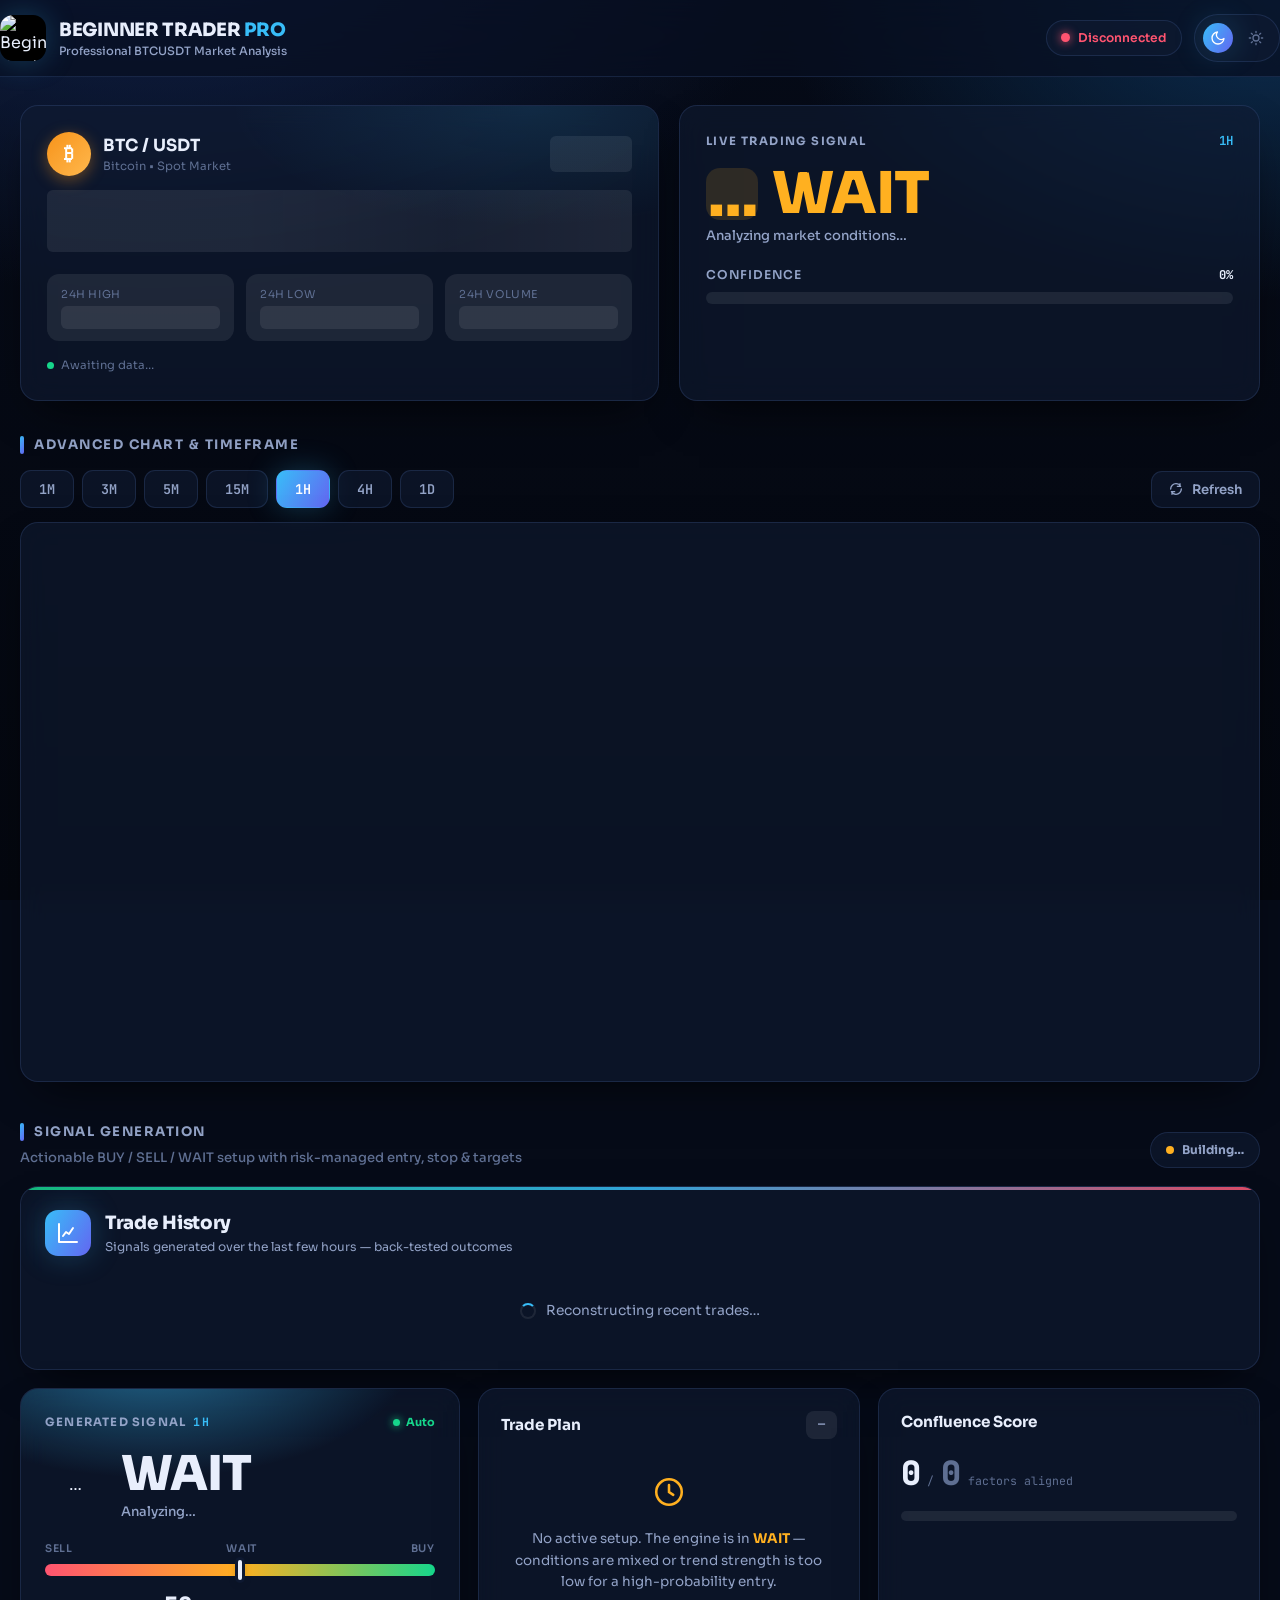
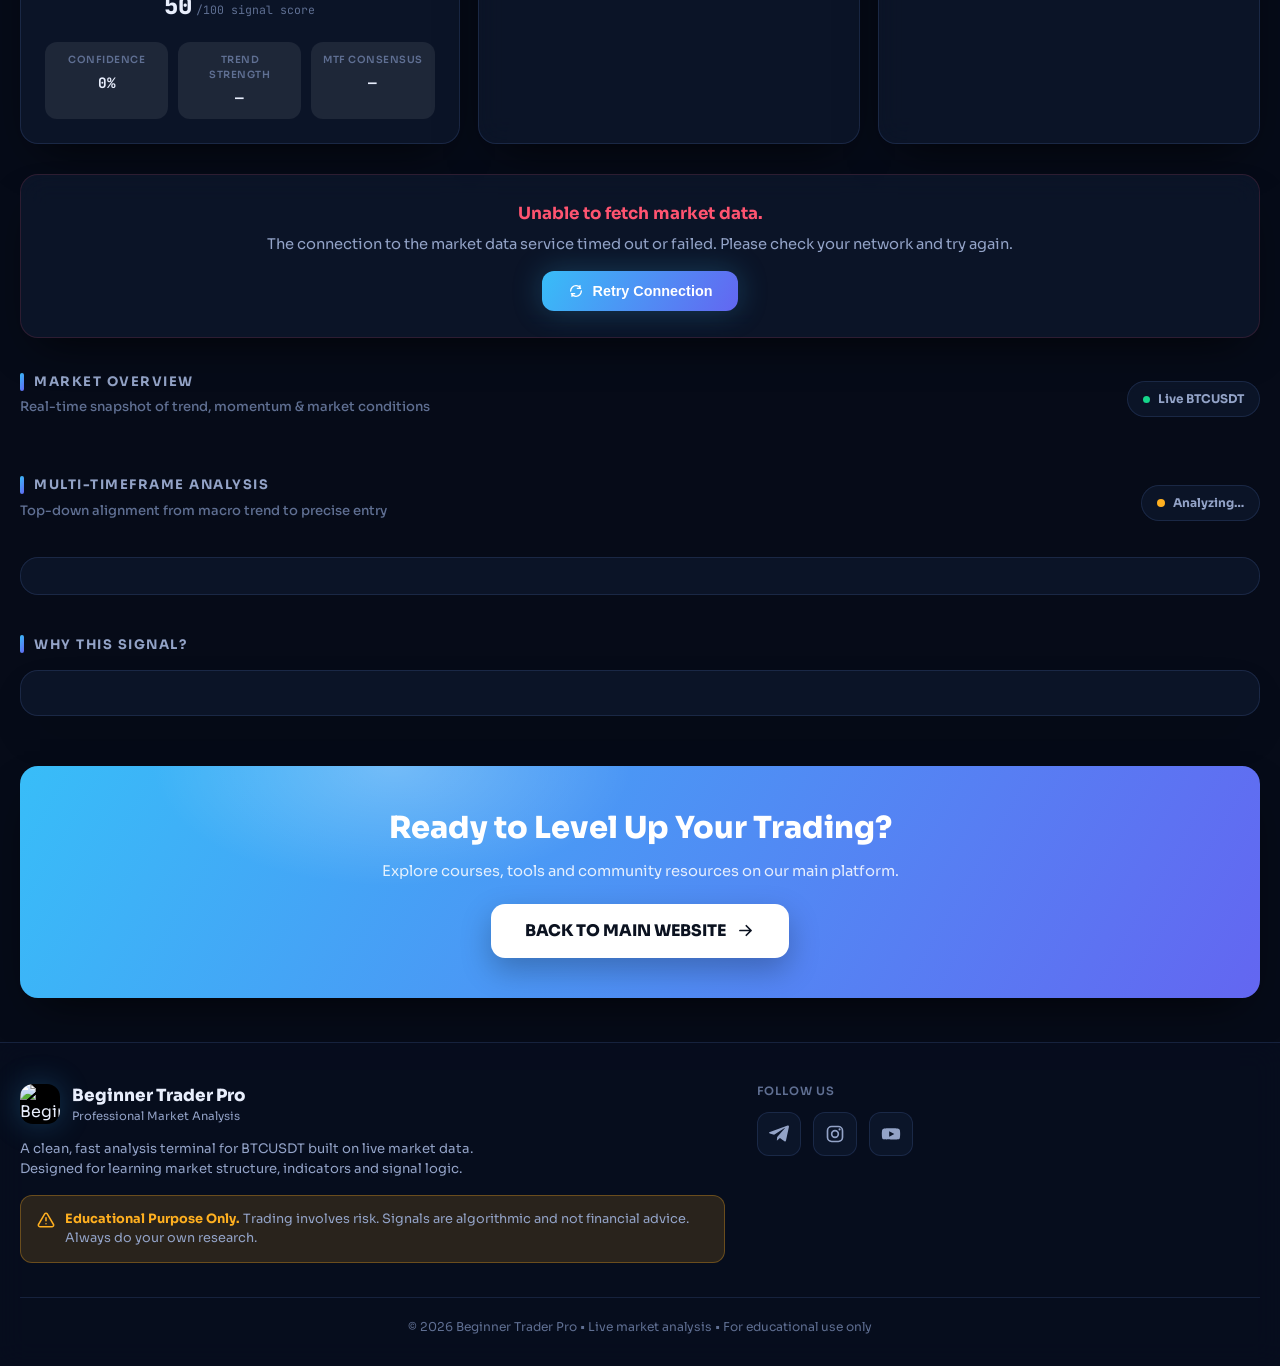
==== BTH AI CHART/index.html @ 32417b45 "Create index.html" ====
<!DOCTYPE html>
<html lang="en" data-theme="dark">
<head>
<meta charset="UTF-8" />
<meta name="viewport" content="width=device-width, initial-scale=1.0" />
<meta name="description" content="Beginner Trader Pro - Professional BTCUSDT market analysis dashboard with live signals and back-tested trade history." />
<title>Beginner Trader Pro | BTCUSDT Analysis</title>
<link rel="icon" type="image/svg+xml" href="data:image/svg+xml,%3Csvg xmlns='http://www.w3.org/2000/svg' viewBox='0 0 32 32'%3E%3Crect width='32' height='32' rx='7' fill='%230a1428'/%3E%3Cpath d='M9 22V10l7 6 7-6v12' stroke='%2338bdf8' stroke-width='2.4' fill='none' stroke-linecap='round' stroke-linejoin='round'/%3E%3C/svg%3E" />
<link rel="preconnect" href="https://fonts.googleapis.com" />
<link rel="preconnect" href="https://fonts.gstatic.com" crossorigin />
<link href="https://fonts.googleapis.com/css2?family=Sora:wght@400;500;600;700;800&family=JetBrains+Mono:wght@400;500;600;700&display=swap" rel="stylesheet" />
<style>
/* ===================== THEME TOKENS ===================== */
:root {
  --font-sans: 'Sora', system-ui, sans-serif;
  --font-mono: 'JetBrains Mono', monospace;
  --green: #16d68b;
  --green-soft: rgba(22, 214, 139, 0.14);
  --red: #ff5470;
  --red-soft: rgba(255, 84, 112, 0.14);
  --amber: #ffb020;
  --amber-soft: rgba(255, 176, 32, 0.14);
  --transition: 0.25s cubic-bezier(0.4, 0, 0.2, 1);
}

/* Dark Trading Theme */
[data-theme='dark'] {
  --bg-0: #060b18;
  --bg-1: #0a1428;
  --bg-grad: radial-gradient(1200px 700px at 12% -10%, #12244d 0%, transparent 55%),
             radial-gradient(1000px 600px at 100% 0%, #0d2f52 0%, transparent 50%),
             linear-gradient(180deg, #060b18 0%, #04070f 100%);
  --card: rgba(16, 27, 51, 0.6);
  --card-solid: #0d1830;
  --card-border: rgba(120, 160, 255, 0.14);
  --card-hover: rgba(24, 40, 78, 0.75);
  --text: #e8eefc;
  --text-dim: #93a3c7;
  --text-faint: #5f6f92;
  --accent: #38bdf8;
  --accent-2: #6366f1;
  --accent-grad: linear-gradient(120deg, #38bdf8, #6366f1);
  --glow: 0 0 30px rgba(56, 189, 248, 0.25);
  --shadow: 0 20px 45px -20px rgba(0, 0, 0, 0.8);
  --header-bg: rgba(8, 15, 33, 0.72);
  --track: rgba(255, 255, 255, 0.08);
}

/* Light Professional Theme */
[data-theme='light'] {
  --bg-0: #eef2f9;
  --bg-1: #ffffff;
  --bg-grad: radial-gradient(1100px 600px at 10% -10%, #dbe7ff 0%, transparent 55%),
             radial-gradient(900px 500px at 100% 0%, #e5f0ff 0%, transparent 50%),
             linear-gradient(180deg, #f4f7fc 0%, #eaeff8 100%);
  --card: rgba(255, 255, 255, 0.85);
  --card-solid: #ffffff;
  --card-border: rgba(20, 40, 90, 0.09);
  --card-hover: #ffffff;
  --text: #0d1a33;
  --text-dim: #4d5d7d;
  --text-faint: #8b98b4;
  --accent: #2563eb;
  --accent-2: #4f46e5;
  --accent-grad: linear-gradient(120deg, #2563eb, #4f46e5);
  --glow: 0 0 24px rgba(37, 99, 235, 0.12);
  --shadow: 0 18px 40px -22px rgba(30, 60, 120, 0.35);
  --header-bg: rgba(255, 255, 255, 0.78);
  --track: rgba(20, 40, 90, 0.08);
}

* { box-sizing: border-box; margin: 0; padding: 0; }
html { scroll-behavior: smooth; }
body {
  font-family: var(--font-sans);
  background: var(--bg-0);
  background-image: var(--bg-grad);
  background-attachment: fixed;
  color: var(--text);
  line-height: 1.5;
  min-height: 100vh;
  overflow-x: hidden;
  transition: background var(--transition), color var(--transition);
  -webkit-font-smoothing: antialiased;
}
::selection { background: var(--accent); color: #fff; }

.wrap { max-width: 1360px; margin: 0 auto; padding: 0 20px; }

/* ===================== ANIMATIONS ===================== */
@keyframes fadeUp { from { opacity: 0; transform: translateY(16px); } to { opacity: 1; transform: none; } }
@keyframes pulse { 0%,100% { opacity: 1; } 50% { opacity: 0.35; } }
@keyframes spin { to { transform: rotate(360deg); } }
@keyframes shimmer { 0% { background-position: -400px 0; } 100% { background-position: 400px 0; } }
@keyframes flash-green { 0% { background: var(--green-soft); } 100% { background: transparent; } }
@keyframes flash-red { 0% { background: var(--red-soft); } 100% { background: transparent; } }
.reveal { animation: fadeUp 0.55s both; }

/* ===================== HEADER ===================== */
header {
  position: sticky; top: 0; z-index: 50;
  backdrop-filter: blur(18px);
  -webkit-backdrop-filter: blur(18px);
  background: var(--header-bg);
  border-bottom: 1px solid var(--card-border);
}
.header-inner {
  display: flex; align-items: center; justify-content: space-between;
  gap: 16px; padding: 14px 0; flex-wrap: wrap;
}
.brand { display: flex; align-items: center; gap: 13px; }
.brand-logo {
  width: 46px; height: 46px; border-radius: 13px;
  background: #000;
  display: grid; place-items: center;
  box-shadow: var(--glow);
  flex-shrink: 0;
  overflow: hidden;
}
.brand-logo svg { width: 26px; height: 26px; }
.brand-logo img { width: 100%; height: 100%; object-fit: cover; display: block; }
.brand h1 { font-size: 1.15rem; font-weight: 800; letter-spacing: -0.3px; }
.brand p { font-size: 0.72rem; color: var(--text-dim); font-weight: 500; }
.header-tools { display: flex; align-items: center; gap: 12px; flex-wrap: wrap; }

.status-badge {
  display: flex; align-items: center; gap: 8px;
  padding: 8px 14px; border-radius: 999px;
  background: var(--card); border: 1px solid var(--card-border);
  font-size: 0.76rem; font-weight: 600; color: var(--text-dim);
}
.status-dot { width: 9px; height: 9px; border-radius: 50%; background: var(--text-faint); }
.status-badge.online .status-dot { background: var(--green); box-shadow: 0 0 10px var(--green); animation: pulse 2s infinite; }
.status-badge.offline .status-dot { background: var(--red); box-shadow: 0 0 10px var(--red); }
.status-badge.online { color: var(--green); }
.status-badge.offline { color: var(--red); }

.theme-toggle {
  display: flex; align-items: center; gap: 8px;
  padding: 8px; border-radius: 999px;
  background: var(--card); border: 1px solid var(--card-border);
  cursor: pointer; transition: var(--transition);
}
.theme-toggle:hover { border-color: var(--accent); box-shadow: var(--glow); }
.theme-toggle .icon-btn {
  width: 30px; height: 30px; border-radius: 50%; border: none;
  background: transparent; color: var(--text-faint); cursor: pointer;
  display: grid; place-items: center; transition: var(--transition);
}
.theme-toggle .icon-btn.active { background: var(--accent-grad); color: #fff; box-shadow: var(--glow); }
.icon-btn svg { width: 16px; height: 16px; }

/* ===================== SECTION TITLE ===================== */
.section-title {
  display: flex; align-items: center; gap: 10px;
  font-size: 0.82rem; font-weight: 700; text-transform: uppercase;
  letter-spacing: 1.5px; color: var(--text-dim); margin-bottom: 16px;
}
.section-title::before {
  content: ''; width: 4px; height: 18px; border-radius: 3px; background: var(--accent-grad);
}
section { padding: 34px 0 6px; }

/* Section header with subtitle + live pill */
.section-head { display: flex; align-items: flex-end; justify-content: space-between; gap: 16px; margin-bottom: 18px; flex-wrap: wrap; }
.section-head .section-title { margin-bottom: 6px; }
.section-sub { font-size: 0.82rem; color: var(--text-faint); font-weight: 500; }
.section-pill {
  display: inline-flex; align-items: center; gap: 8px; padding: 8px 15px; border-radius: 999px;
  background: var(--card); border: 1px solid var(--card-border); font-size: 0.75rem; font-weight: 700;
  color: var(--text-dim); backdrop-filter: blur(10px); white-space: nowrap;
}
.section-pill.consensus-bull { color: var(--green); border-color: rgba(22,214,139,0.4); background: var(--green-soft); }
.section-pill.consensus-bear { color: var(--red); border-color: rgba(255,84,112,0.4); background: var(--red-soft); }
.section-pill.consensus-neut { color: var(--amber); border-color: rgba(255,176,32,0.4); background: var(--amber-soft); }

/* ===================== CARDS ===================== */
.card {
  background: var(--card);
  border: 1px solid var(--card-border);
  border-radius: 18px;
  backdrop-filter: blur(14px);
  -webkit-backdrop-filter: blur(14px);
  box-shadow: var(--shadow);
  transition: transform var(--transition), border-color var(--transition), box-shadow var(--transition);
}

/* ===================== HERO / PRICE ===================== */
.hero { display: grid; grid-template-columns: 1.1fr 1fr; gap: 20px; margin-top: 28px; }
.price-card { padding: 26px; position: relative; overflow: hidden; }
.price-card::after {
  content: ''; position: absolute; inset: 0;
  background: radial-gradient(500px 200px at 80% 0%, rgba(56,189,248,0.12), transparent 60%);
  pointer-events: none;
}
.price-top { display: flex; align-items: center; justify-content: space-between; margin-bottom: 14px; }
.pair { display: flex; align-items: center; gap: 12px; }
.pair-icon {
  width: 44px; height: 44px; border-radius: 50%;
  background: linear-gradient(135deg, #f7931a, #ffb84d);
  display: grid; place-items: center; font-weight: 800; color: #fff; font-size: 1.2rem;
  box-shadow: 0 4px 16px rgba(247,147,26,0.4);
}
.pair-name { font-size: 1.05rem; font-weight: 700; }
.pair-sub { font-size: 0.72rem; color: var(--text-faint); }
.chg-badge {
  font-family: var(--font-mono); font-weight: 700; font-size: 0.92rem;
  padding: 7px 14px; border-radius: 10px;
}
.chg-up { color: var(--green); background: var(--green-soft); }
.chg-down { color: var(--red); background: var(--red-soft); }
.price-main {
  font-family: var(--font-mono); font-size: clamp(2.2rem, 6vw, 3.4rem);
  font-weight: 700; letter-spacing: -1px; line-height: 1;
  transition: color 0.4s; border-radius: 8px; padding: 4px 2px;
}
.price-flash-up { animation: flash-green 0.7s; }
.price-flash-down { animation: flash-red 0.7s; }
.price-stats { display: grid; grid-template-columns: repeat(3, 1fr); gap: 12px; margin-top: 22px; }
.pstat { padding: 12px 14px; border-radius: 12px; background: var(--track); }
.pstat .l { font-size: 0.68rem; color: var(--text-faint); text-transform: uppercase; letter-spacing: 0.6px; }
.pstat .v { font-family: var(--font-mono); font-weight: 600; font-size: 0.95rem; margin-top: 3px; }
.update-line { margin-top: 16px; font-size: 0.72rem; color: var(--text-faint); display: flex; align-items: center; gap: 7px; }

/* ===================== SIGNAL CARD ===================== */
.signal-card { padding: 26px; display: flex; flex-direction: column; position: relative; overflow: hidden; }
.signal-head { display: flex; align-items: center; justify-content: space-between; }
.signal-label { font-size: 0.72rem; text-transform: uppercase; letter-spacing: 1.4px; color: var(--text-dim); font-weight: 700; }
.signal-tf { font-family: var(--font-mono); font-size: 0.78rem; color: var(--accent); font-weight: 600; }
.signal-verdict {
  font-size: clamp(2.6rem, 8vw, 3.6rem); font-weight: 800; letter-spacing: -1px;
  line-height: 1; margin: 14px 0 4px; display: flex; align-items: center; gap: 14px;
}
.signal-buy { color: var(--green); }
.signal-sell { color: var(--red); }
.signal-wait { color: var(--amber); }
.signal-icon { width: 52px; height: 52px; border-radius: 14px; display: grid; place-items: center; }
.signal-buy .signal-icon { background: var(--green-soft); }
.signal-sell .signal-icon { background: var(--red-soft); }
.signal-wait .signal-icon { background: var(--amber-soft); }
.signal-icon svg { width: 30px; height: 30px; }
.signal-strength { font-size: 0.82rem; color: var(--text-dim); font-weight: 500; }
.conf-block { margin-top: 20px; }
.conf-row { display: flex; justify-content: space-between; font-size: 0.76rem; margin-bottom: 8px; }
.conf-row .lab { color: var(--text-dim); font-weight: 600; text-transform: uppercase; letter-spacing: 0.8px; }
.conf-row .val { font-family: var(--font-mono); font-weight: 700; }
.conf-track { height: 12px; border-radius: 999px; background: var(--track); overflow: hidden; }
.conf-fill { height: 100%; border-radius: 999px; width: 0; transition: width 0.9s cubic-bezier(0.16,1,0.3,1); }

/* ===================== TIMEFRAME SWITCHER ===================== */
.tf-row { display: flex; align-items: center; justify-content: space-between; gap: 12px; flex-wrap: wrap; margin-bottom: 4px; }
.tf-bar { display: flex; gap: 8px; flex-wrap: wrap; }
.refresh-btn {
  display: inline-flex; align-items: center; gap: 8px;
  padding: 9px 16px; border-radius: 11px; border: 1px solid var(--card-border);
  background: var(--card); color: var(--text-dim); font-family: var(--font-sans);
  font-weight: 600; font-size: 0.82rem; cursor: pointer; transition: var(--transition);
  white-space: nowrap;
}
.refresh-btn:hover { color: #fff; background: var(--accent-grad); border-color: transparent; box-shadow: var(--glow); }
.refresh-btn svg { width: 16px; height: 16px; transition: transform 0.6s cubic-bezier(0.16,1,0.3,1); }
.refresh-btn.spinning svg { animation: spin 0.8s linear infinite; }
.refresh-btn:disabled { opacity: 0.65; cursor: default; }
.tf-btn {
  padding: 9px 18px; border-radius: 11px; border: 1px solid var(--card-border);
  background: var(--card); color: var(--text-dim); font-family: var(--font-mono);
  font-weight: 600; font-size: 0.84rem; cursor: pointer; transition: var(--transition);
}
.tf-btn:hover { color: var(--text); border-color: var(--accent); }
.tf-btn.active { background: var(--accent-grad); color: #fff; border-color: transparent; box-shadow: var(--glow); }

/* ===================== CHART ===================== */
.chart-shell { padding: 8px; height: 560px; overflow: hidden; }
.chart-shell #tv_chart { width: 100%; height: 100%; border-radius: 12px; overflow: hidden; }

/* ===================== DASHBOARD CARDS (advanced) ===================== */
.dash-grid { display: grid; grid-template-columns: repeat(6, 1fr); gap: 16px; }
.dash-card {
  padding: 20px 18px; cursor: default; position: relative; overflow: hidden;
  border-radius: 18px;
}
/* animated accent bar keyed to bias color */
.dash-card::before {
  content: ''; position: absolute; left: 0; top: 0; bottom: 0; width: 3px;
  background: var(--dc-accent, var(--accent)); opacity: 0.85;
  transition: width var(--transition);
}
/* soft glow blob that reveals on hover */
.dash-card::after {
  content: ''; position: absolute; right: -40px; top: -40px; width: 120px; height: 120px;
  border-radius: 50%; background: var(--dc-accent, var(--accent)); filter: blur(38px);
  opacity: 0; transition: opacity var(--transition); pointer-events: none;
}
.dash-card:hover { transform: translateY(-6px); border-color: var(--dc-accent, var(--accent)); box-shadow: 0 22px 45px -22px var(--dc-accent, var(--accent)); background: var(--card-hover); }
.dash-card:hover::before { width: 5px; }
.dash-card:hover::after { opacity: 0.16; }
.dash-card .dc-top { display: flex; align-items: center; gap: 9px; margin-bottom: 14px; position: relative; }
.dc-ico {
  width: 34px; height: 34px; border-radius: 10px; display: grid; place-items: center;
  color: var(--dc-accent, var(--accent));
  background: color-mix(in srgb, var(--dc-accent, var(--accent)) 15%, transparent);
  transition: transform var(--transition);
}
.dash-card:hover .dc-ico { transform: scale(1.08) rotate(-4deg); }
.dc-ico svg { width: 18px; height: 18px; }
.dc-label { font-size: 0.66rem; text-transform: uppercase; letter-spacing: 0.8px; color: var(--text-faint); font-weight: 700; }
.dc-value { font-size: 1.22rem; font-weight: 800; letter-spacing: -0.4px; position: relative; }
.dc-sub { font-size: 0.72rem; color: var(--text-dim); margin-top: 4px; font-family: var(--font-mono); position: relative; }
/* mini sentiment meter at bottom of each card */
.dc-meter { height: 4px; border-radius: 999px; background: var(--track); margin-top: 13px; overflow: hidden; position: relative; }
.dc-meter i { display: block; height: 100%; border-radius: 999px; background: var(--dc-accent, var(--accent)); width: 0; transition: width 0.9s cubic-bezier(0.16,1,0.3,1); }

/* ===================== MTF ANALYSIS (advanced) ===================== */
.mtf-grid { display: grid; grid-template-columns: repeat(4, 1fr); gap: 16px; }
.mtf-card {
  padding: 22px 20px; text-align: center; position: relative; overflow: hidden; border-radius: 18px;
  border-top: 3px solid var(--mtf-accent, var(--accent));
}
.mtf-card::after {
  content: ''; position: absolute; inset: 0; pointer-events: none;
  background: radial-gradient(220px 120px at 50% -20%, color-mix(in srgb, var(--mtf-accent, var(--accent)) 22%, transparent), transparent 70%);
  opacity: 0.6; transition: opacity var(--transition);
}
.mtf-card:hover { transform: translateY(-6px); box-shadow: 0 24px 48px -24px var(--mtf-accent, var(--accent)); }
.mtf-card:hover::after { opacity: 1; }
.mtf-rank { position: absolute; top: 12px; right: 14px; font-family: var(--font-mono); font-size: 0.66rem; font-weight: 700; color: var(--text-faint); letter-spacing: 0.5px; }
.mtf-tf { font-family: var(--font-mono); font-size: 1.55rem; font-weight: 800; letter-spacing: -1px; position: relative; }
.mtf-role { font-size: 0.66rem; text-transform: uppercase; letter-spacing: 1px; color: var(--text-faint); margin: 5px 0 15px; position: relative; font-weight: 600; }
.badge {
  display: inline-flex; align-items: center; gap: 7px; padding: 8px 17px; position: relative;
  border-radius: 999px; font-weight: 800; font-size: 0.8rem; text-transform: uppercase; letter-spacing: 0.5px;
}
.badge .bdot { width: 8px; height: 8px; border-radius: 50%; }
.b-bull { background: var(--green-soft); color: var(--green); }
.b-bull .bdot { background: var(--green); box-shadow: 0 0 8px var(--green); }
.b-bear { background: var(--red-soft); color: var(--red); }
.b-bear .bdot { background: var(--red); box-shadow: 0 0 8px var(--red); }
.b-neut { background: var(--amber-soft); color: var(--amber); }
.b-neut .bdot { background: var(--amber); box-shadow: 0 0 8px var(--amber); }
/* mini score strength dots under each MTF badge */
.mtf-dots { display: flex; gap: 5px; justify-content: center; margin-top: 14px; position: relative; }
.mtf-dots i { width: 7px; height: 7px; border-radius: 50%; background: var(--track); transition: background var(--transition); }
.mtf-dots i.on { background: var(--mtf-accent, var(--accent)); }
.mtf-conf { font-size: 0.68rem; color: var(--text-dim); margin-top: 10px; font-family: var(--font-mono); position: relative; }

/* MTF consensus summary bar */
.mtf-summary { margin-top: 18px; padding: 18px 22px; display: flex; align-items: center; gap: 22px; flex-wrap: wrap; border-radius: 18px; }
.mtf-summary .ms-title { font-size: 0.72rem; text-transform: uppercase; letter-spacing: 1px; color: var(--text-faint); font-weight: 700; }
.mtf-summary .ms-verdict { font-size: 1.15rem; font-weight: 800; letter-spacing: -0.3px; }
.ms-bar { flex: 1; min-width: 200px; height: 12px; border-radius: 999px; overflow: hidden; display: flex; background: var(--track); }
.ms-bar span { height: 100%; transition: width 0.9s cubic-bezier(0.16,1,0.3,1); }
.ms-bar .sb-bull { background: var(--green); }
.ms-bar .sb-neut { background: var(--amber); }
.ms-bar .sb-bear { background: var(--red); }
.ms-legend { display: flex; gap: 16px; font-size: 0.72rem; font-family: var(--font-mono); color: var(--text-dim); flex-wrap: wrap; }
.ms-legend b { color: var(--text); }
.ms-legend .lg { display: inline-flex; align-items: center; gap: 6px; }
.ms-legend .lg i { width: 9px; height: 9px; border-radius: 3px; }

/* ===================== SIGNAL GENERATION ===================== */
.gen-grid { display: grid; grid-template-columns: 1.15fr 1fr 1fr; gap: 18px; }

/* verdict card */
.gen-verdict { padding: 24px; position: relative; overflow: hidden; }
.gv-glow { position: absolute; inset: 0; pointer-events: none; opacity: 0.5;
  background: radial-gradient(420px 200px at 30% -10%, var(--gv-col, var(--accent)), transparent 62%); }
.gv-top { display: flex; align-items: center; justify-content: space-between; position: relative; }
.gv-label { font-size: 0.72rem; text-transform: uppercase; letter-spacing: 1.2px; color: var(--text-dim); font-weight: 700; }
.gv-label b { color: var(--accent); font-family: var(--font-mono); margin-left: 4px; }
.gv-live { display: inline-flex; align-items: center; gap: 6px; font-size: 0.7rem; font-weight: 700; color: var(--green); }
.gv-live .status-dot { background: var(--green); box-shadow: 0 0 8px var(--green); animation: pulse 2s infinite; }
.gv-verdict { display: flex; align-items: center; gap: 16px; margin: 18px 0 6px; position: relative; }
.gv-icon { width: 60px; height: 60px; border-radius: 16px; display: grid; place-items: center; flex-shrink: 0; }
.gv-icon svg { width: 34px; height: 34px; }
.gv-word { display: block; font-size: clamp(2.2rem, 7vw, 3rem); font-weight: 800; letter-spacing: -1px; line-height: 1; }
.gv-strength { display: block; font-size: 0.82rem; color: var(--text-dim); font-weight: 500; margin-top: 4px; }
.g-buy { --gv-col: var(--green-soft); }
.g-buy .gv-icon { background: var(--green-soft); color: var(--green); }
.g-buy .gv-word { color: var(--green); }
.g-sell { --gv-col: var(--red-soft); }
.g-sell .gv-icon { background: var(--red-soft); color: var(--red); }
.g-sell .gv-word { color: var(--red); }
.g-wait { --gv-col: var(--amber-soft); }
.g-wait .gv-icon { background: var(--amber-soft); color: var(--amber); }
.g-wait .gv-word { color: var(--amber); }

/* gauge */
.gv-gauge { margin: 20px 0 4px; position: relative; }
.gauge-labels { display: flex; justify-content: space-between; font-size: 0.66rem; text-transform: uppercase; letter-spacing: 0.6px; color: var(--text-faint); font-weight: 600; margin-bottom: 7px; }
.gauge-track { height: 12px; border-radius: 999px; position: relative;
  background: linear-gradient(90deg, var(--red) 0%, var(--amber) 50%, var(--green) 100%); }
.gauge-needle { position: absolute; top: -4px; width: 4px; height: 20px; border-radius: 3px;
  background: var(--text); box-shadow: 0 0 0 3px var(--card-solid), 0 2px 8px rgba(0,0,0,0.4);
  left: 50%; transform: translateX(-50%); transition: left 0.9s cubic-bezier(0.16,1,0.3,1); }
.gauge-score { text-align: center; margin-top: 12px; font-family: var(--font-mono); }
.gauge-score span { font-size: 1.5rem; font-weight: 800; }
.gauge-score small { color: var(--text-faint); font-size: 0.72rem; margin-left: 4px; }
.gv-metrics { display: grid; grid-template-columns: repeat(3, 1fr); gap: 10px; margin-top: 18px; position: relative; }
.gvm { background: var(--track); border-radius: 12px; padding: 11px; text-align: center; }
.gvm .l { display: block; font-size: 0.62rem; text-transform: uppercase; letter-spacing: 0.5px; color: var(--text-faint); font-weight: 600; }
.gvm .v { display: block; font-family: var(--font-mono); font-weight: 700; font-size: 0.9rem; margin-top: 4px; }

/* trade plan */
.gen-plan { padding: 22px; }
.gp-head { display: flex; align-items: center; justify-content: space-between; font-size: 0.95rem; font-weight: 700; margin-bottom: 16px; }
.gp-side { font-family: var(--font-mono); font-size: 0.74rem; font-weight: 700; padding: 5px 12px; border-radius: 8px; background: var(--track); color: var(--text-dim); }
.gp-side.long { background: var(--green-soft); color: var(--green); }
.gp-side.short { background: var(--red-soft); color: var(--red); }
.plan-empty { text-align: center; padding: 20px 6px; color: var(--text-faint); }
.plan-empty svg { color: var(--amber); margin-bottom: 12px; }
.plan-empty p { font-size: 0.84rem; color: var(--text-dim); line-height: 1.6; }
.plan-empty b { color: var(--amber); }
.plan-row { display: flex; align-items: center; justify-content: space-between; padding: 12px 14px; border-radius: 11px; margin-bottom: 8px; background: var(--track); }
.plan-row .pr-l { font-size: 0.82rem; font-weight: 600; color: var(--text-dim); }
.plan-row .pr-l small { color: var(--text-faint); font-weight: 400; }
.plan-row .pr-v { font-family: var(--font-mono); font-weight: 700; font-size: 0.95rem; }
.plan-row .pr-tag { font-family: var(--font-mono); font-size: 0.68rem; color: var(--red); font-weight: 600; }
.plan-row.entry { border-left: 3px solid var(--accent); }
.plan-row.stop { border-left: 3px solid var(--red); }
.plan-row.stop .pr-v { color: var(--red); }
.plan-row.tp { border-left: 3px solid var(--green); }
.plan-row.tp .pr-v { color: var(--green); }
.plan-rr { display: grid; grid-template-columns: 1fr 1fr; gap: 8px; margin-top: 10px; }
.rr-box { background: var(--card-solid); border: 1px solid var(--card-border); border-radius: 11px; padding: 11px 13px; }
.rr-box .rr-l { display: block; font-size: 0.64rem; text-transform: uppercase; letter-spacing: 0.5px; color: var(--text-faint); font-weight: 600; }
.rr-box .rr-v { display: block; font-family: var(--font-mono); font-weight: 800; font-size: 1.05rem; margin-top: 3px; }
.plan-note { font-size: 0.68rem; color: var(--text-faint); margin-top: 12px; text-align: center; }

/* confluence */
.gen-conf { padding: 22px; }
.gc-head { font-size: 0.95rem; font-weight: 700; margin-bottom: 14px; }
.gc-big { font-family: var(--font-mono); margin-bottom: 12px; }
.gc-big span { font-size: 2.1rem; font-weight: 800; }
.gc-big small { color: var(--text-faint); font-size: 0.72rem; margin-left: 6px; }
.gc-track { height: 10px; border-radius: 999px; background: var(--track); overflow: hidden; margin-bottom: 16px; }
.gc-fill { height: 100%; border-radius: 999px; width: 0; background: var(--accent-grad); transition: width 0.9s cubic-bezier(0.16,1,0.3,1); }
.gc-list { display: flex; flex-direction: column; gap: 9px; }
.gc-item { display: flex; align-items: center; gap: 10px; font-size: 0.82rem; }
.gc-item .gci { width: 20px; height: 20px; border-radius: 6px; display: grid; place-items: center; flex-shrink: 0; }
.gc-item .gci svg { width: 12px; height: 12px; }
.gc-item.on .gci { background: var(--green-soft); color: var(--green); }
.gc-item.off .gci { background: var(--red-soft); color: var(--red); }
.gc-item.mid .gci { background: var(--amber-soft); color: var(--amber); }
.gc-item .gct { color: var(--text-dim); }
.gc-item.on .gct { color: var(--text); }

/* ===================== TRADE HISTORY ===================== */
.trade-history { padding: 22px 24px; margin-bottom: 18px; position: relative; overflow: hidden; }
.trade-history::before {
  content: ''; position: absolute; left: 0; top: 0; right: 0; height: 3px;
  background: linear-gradient(90deg, var(--green), var(--accent), var(--red));
  opacity: 0.85;
}
.th-head { display: flex; align-items: center; justify-content: space-between; gap: 18px; flex-wrap: wrap; margin-bottom: 18px; }
.th-title { display: flex; align-items: center; gap: 14px; }
.th-ico { width: 46px; height: 46px; border-radius: 13px; display: grid; place-items: center; flex-shrink: 0;
  background: var(--accent-grad); color: #fff; box-shadow: var(--glow); }
.th-ico svg { width: 24px; height: 24px; }
.th-title h3 { font-size: 1.15rem; font-weight: 800; letter-spacing: -0.3px; }
.th-title p { font-size: 0.76rem; color: var(--text-dim); margin-top: 2px; }
.th-stats { display: flex; gap: 10px; flex-wrap: wrap; }
.th-stat { text-align: center; padding: 9px 15px; border-radius: 12px; background: var(--track); min-width: 74px; }
.th-stat .n { font-family: var(--font-mono); font-weight: 800; font-size: 1.15rem; line-height: 1; }
.th-stat .k { font-size: 0.62rem; text-transform: uppercase; letter-spacing: 0.6px; color: var(--text-faint); font-weight: 600; margin-top: 5px; }
.th-stat.win .n { color: var(--green); }
.th-stat.loss .n { color: var(--red); }
.th-stat.rate .n { color: var(--accent); }

.th-loading { padding: 26px; text-align: center; color: var(--text-dim); font-size: 0.86rem; display: flex; align-items: center; justify-content: center; gap: 10px; }
.th-empty { padding: 26px; text-align: center; color: var(--text-faint); font-size: 0.86rem; }

/* table */
.th-table { width: 100%; }
.th-tr { display: grid; grid-template-columns: 128px 78px 1.1fr 1.5fr 96px; gap: 12px; align-items: center; }
.th-thead { padding: 0 6px 10px; border-bottom: 1px solid var(--card-border); }
.th-thead .th-tr > span { font-size: 0.64rem; text-transform: uppercase; letter-spacing: 0.7px; color: var(--text-faint); font-weight: 700; }
.th-row { padding: 13px 6px; border-bottom: 1px solid var(--card-border); transition: background var(--transition); border-radius: 8px; }
.th-row:last-child { border-bottom: none; }
.th-row:hover { background: var(--card-hover); }

.th-time { font-family: var(--font-mono); font-size: 0.78rem; color: var(--text-dim); }
.th-time small { display: block; color: var(--text-faint); font-size: 0.66rem; margin-top: 1px; }
.th-side { display: inline-flex; align-items: center; gap: 6px; padding: 5px 11px; border-radius: 8px; font-size: 0.72rem; font-weight: 800; font-family: var(--font-mono); }
.th-side.long { background: var(--green-soft); color: var(--green); }
.th-side.short { background: var(--red-soft); color: var(--red); }
.th-side svg { width: 12px; height: 12px; }
.th-entry { font-family: var(--font-mono); font-size: 0.82rem; }
.th-entry small { color: var(--text-faint); font-size: 0.68rem; margin-left: 3px; }

/* TP progress track */
.th-tps { display: flex; align-items: center; gap: 7px; }
.tp-pip { flex: 1; display: flex; flex-direction: column; align-items: center; gap: 4px; }
.tp-pip .bar { width: 100%; height: 6px; border-radius: 999px; background: var(--track); position: relative; overflow: hidden; }
.tp-pip .bar i { position: absolute; inset: 0; border-radius: 999px; width: 0; transition: width 0.7s cubic-bezier(0.16,1,0.3,1); }
.tp-pip.hit .bar i { width: 100%; background: var(--green); }
.tp-pip .lab { font-size: 0.58rem; font-weight: 700; letter-spacing: 0.3px; color: var(--text-faint); }
.tp-pip.hit .lab { color: var(--green); }

/* result badge */
.th-result { justify-self: end; display: inline-flex; align-items: center; gap: 6px; padding: 6px 12px; border-radius: 9px; font-size: 0.72rem; font-weight: 800; text-transform: uppercase; letter-spacing: 0.4px; white-space: nowrap; }
.th-result .rdot { width: 7px; height: 7px; border-radius: 50%; }
.res-tp3 { background: var(--green-soft); color: var(--green); } .res-tp3 .rdot { background: var(--green); box-shadow: 0 0 8px var(--green); }
.res-tp2 { background: var(--green-soft); color: var(--green); } .res-tp2 .rdot { background: var(--green); }
.res-tp1 { background: rgba(22,214,139,0.09); color: var(--green); } .res-tp1 .rdot { background: var(--green); }
.res-sl { background: var(--red-soft); color: var(--red); } .res-sl .rdot { background: var(--red); }
.res-open { background: var(--amber-soft); color: var(--amber); } .res-open .rdot { background: var(--amber); animation: pulse 2s infinite; }

@media (max-width: 760px) {
  .th-thead { display: none; }
  .th-tr { grid-template-columns: 1fr 1fr; grid-auto-rows: auto; row-gap: 10px; }
  .th-row { padding: 14px 8px; border: 1px solid var(--card-border); border-radius: 12px; margin-bottom: 10px; background: var(--track); }
  .th-tps { grid-column: 1 / -1; }
  .th-result { justify-self: start; }
  .th-entry { grid-column: 1 / -1; }
}

@media (max-width: 980px) { .gen-grid { grid-template-columns: 1fr; } }

/* ===================== TWO COLUMN (indicators + structure) ===================== */
.two-col { display: grid; grid-template-columns: 1fr 1fr; gap: 20px; }
.panel { padding: 22px; }
.panel-h { font-size: 0.95rem; font-weight: 700; margin-bottom: 18px; display: flex; align-items: center; gap: 9px; }
.ind-row, .struct-row {
  display: flex; align-items: center; justify-content: space-between;
  padding: 13px 0; border-bottom: 1px solid var(--card-border);
}
.ind-row:last-child, .struct-row:last-child { border-bottom: none; }
.ind-name { font-weight: 600; font-size: 0.9rem; }
.ind-name span { display: block; font-size: 0.7rem; color: var(--text-faint); font-weight: 400; }
.ind-right { display: flex; align-items: center; gap: 14px; }
.ind-val { font-family: var(--font-mono); font-weight: 600; font-size: 0.92rem; }
.mini-badge {
  font-size: 0.68rem; font-weight: 700; padding: 4px 10px; border-radius: 7px; text-transform: uppercase; letter-spacing: 0.4px;
}
.m-bull { background: var(--green-soft); color: var(--green); }
.m-bear { background: var(--red-soft); color: var(--red); }
.m-neut { background: var(--amber-soft); color: var(--amber); }
.struct-label { font-size: 0.82rem; color: var(--text-dim); font-weight: 500; }
.struct-val { font-family: var(--font-mono); font-weight: 600; font-size: 0.9rem; }

/* ===================== REASONING ===================== */
.reason-list { display: grid; grid-template-columns: 1fr 1fr; gap: 12px 24px; }
.reason-item { display: flex; align-items: flex-start; gap: 11px; font-size: 0.88rem; padding: 6px 0; }
.reason-item .rck { width: 22px; height: 22px; border-radius: 6px; display: grid; place-items: center; flex-shrink: 0; margin-top: 1px; }
.reason-item .rck svg { width: 13px; height: 13px; }
.r-yes .rck { background: var(--green-soft); color: var(--green); }
.r-no .rck { background: var(--red-soft); color: var(--red); }
.r-neu .rck { background: var(--amber-soft); color: var(--amber); }
.reason-item .rt { color: var(--text-dim); }
.r-yes .rt { color: var(--text); }

/* ===================== CTA ===================== */
.cta-wrap { margin: 44px 0; }
.cta-card {
  padding: 40px; text-align: center; position: relative; overflow: hidden;
  background: var(--accent-grad); border: none;
}
.cta-card::before {
  content: ''; position: absolute; inset: 0;
  background: radial-gradient(400px 200px at 30% 0%, rgba(255,255,255,0.25), transparent 60%);
}
.cta-card h2 { color: #fff; font-size: clamp(1.3rem, 4vw, 1.9rem); font-weight: 800; position: relative; }
.cta-card p { color: rgba(255,255,255,0.85); margin: 8px 0 22px; position: relative; font-size: 0.92rem; }
.cta-btn {
  display: inline-flex; align-items: center; gap: 10px;
  padding: 15px 34px; border-radius: 14px; background: #fff; color: #0b1220;
  font-weight: 800; font-size: 1rem; text-decoration: none; position: relative;
  transition: var(--transition); box-shadow: 0 12px 30px rgba(0,0,0,0.25);
}
.cta-btn:hover { transform: translateY(-3px) scale(1.02); box-shadow: 0 18px 40px rgba(0,0,0,0.35); }
.cta-btn svg { width: 19px; height: 19px; }

/* ===================== FOOTER ===================== */
footer { border-top: 1px solid var(--card-border); margin-top: 30px; padding: 40px 0 30px; background: var(--header-bg); backdrop-filter: blur(14px); }
.foot-grid { display: grid; grid-template-columns: 1.4fr 1fr; gap: 32px; align-items: start; }
.foot-brand { display: flex; align-items: center; gap: 12px; margin-bottom: 14px; }
.foot-brand .brand-logo { width: 40px; height: 40px; }
.foot-note { font-size: 0.82rem; color: var(--text-dim); max-width: 460px; }
.risk {
  margin-top: 16px; padding: 14px 16px; border-radius: 12px;
  background: var(--amber-soft); border: 1px solid rgba(255,176,32,0.3);
  font-size: 0.8rem; color: var(--text-dim); display: flex; gap: 10px; align-items: flex-start;
}
.risk svg { width: 18px; height: 18px; color: var(--amber); flex-shrink: 0; margin-top: 1px; }
.risk b { color: var(--amber); }
.socials { display: flex; gap: 12px; flex-wrap: wrap; }
.soc {
  width: 44px; height: 44px; border-radius: 12px; display: grid; place-items: center;
  background: var(--card); border: 1px solid var(--card-border); color: var(--text-dim);
  transition: var(--transition);
}
.soc:hover { color: #fff; background: var(--accent-grad); border-color: transparent; transform: translateY(-4px); box-shadow: var(--glow); }
.soc svg { width: 20px; height: 20px; }
.foot-social-label { font-size: 0.72rem; text-transform: uppercase; letter-spacing: 1px; color: var(--text-faint); margin-bottom: 12px; font-weight: 600; }
.copyright { text-align: center; margin-top: 34px; padding-top: 20px; border-top: 1px solid var(--card-border); font-size: 0.76rem; color: var(--text-faint); }

/* ===================== LOADING / ERROR ===================== */
.skeleton {
  background: linear-gradient(90deg, var(--track) 25%, rgba(255,255,255,0.05) 50%, var(--track) 75%);
  background-size: 800px 100%; animation: shimmer 1.4s infinite; border-radius: 6px; color: transparent !important;
}
.spinner { width: 16px; height: 16px; border: 2px solid var(--track); border-top-color: var(--accent); border-radius: 50%; animation: spin 0.8s linear infinite; display: inline-block; }
.error-box {
  padding: 26px; text-align: center; border: 1px solid var(--red-soft);
}
.error-box p { color: var(--text-dim); margin-bottom: 16px; font-size: 0.92rem; }
.error-box .err-title { color: var(--red); font-weight: 700; font-size: 1.05rem; margin-bottom: 6px; }
.retry-btn {
  display: inline-flex; align-items: center; gap: 9px; padding: 12px 26px; border-radius: 12px;
  background: var(--accent-grad); color: #fff; border: none; font-weight: 700; font-size: 0.9rem;
  cursor: pointer; transition: var(--transition); box-shadow: var(--glow);
}
.retry-btn:hover { transform: translateY(-2px); }
.retry-btn svg { width: 16px; height: 16px; }
.hidden { display: none !important; }

/* ===================== RESPONSIVE ===================== */
@media (max-width: 1080px) {
  .dash-grid { grid-template-columns: repeat(3, 1fr); }
  .mtf-grid { grid-template-columns: repeat(2, 1fr); }
}
@media (max-width: 860px) {
  .hero { grid-template-columns: 1fr; }
  .two-col { grid-template-columns: 1fr; }
  .foot-grid { grid-template-columns: 1fr; }
  .reason-list { grid-template-columns: 1fr; }
  .chart-shell { height: 440px; }
}
@media (max-width: 560px) {
  .wrap { padding: 0 14px; }
  .dash-grid { grid-template-columns: repeat(2, 1fr); }
  .price-stats { grid-template-columns: repeat(2, 1fr); }
  .brand p { display: none; }
  .chart-shell { height: 380px; }
  .cta-card { padding: 28px 20px; }
}
</style>
  <script data-arena-recording="true">(function(){
"use strict";
var SK="__arena_rec",RRWEB_CDN="https://cdn.jsdelivr.net/npm/rrweb@2.0.0-alpha.4/dist/rrweb.min.js";
var MAX_RECORDING_MS=600000,MAX_RRWEB_EVENTS=30000,MAX_INTERACTIONS=5000,MAX_CURSOR_POINTS=10000,recStopped=false;
var stored=null;try{var raw=sessionStorage.getItem(SK);if(raw)stored=JSON.parse(raw);}catch(ex){}
var meta=stored?stored.m||null:null,rrwebEvents=stored?stored.r||[]:[],rrwebStarted=false,startTime=stored?stored.st||Date.now():Date.now();
var interactions=stored?stored.i||[]:[],cursorPath=stored?stored.c||[]:[],lastCursorSample=0,lastScrollSample=0;
var pageHeight=document.documentElement.scrollHeight;
var viewport={width:window.innerWidth,height:window.innerHeight};
function isCapped(){if(recStopped)return true;if(Date.now()-startTime>=MAX_RECORDING_MS){recStopped=true;return true;}return false;}
function persist(){try{var d=JSON.stringify({r:rrwebEvents,i:interactions,c:cursorPath,m:meta,st:startTime});sessionStorage.setItem(SK,d);}catch(ex){rrwebEvents=rrwebEvents.slice(Math.floor(rrwebEvents.length/2));try{sessionStorage.setItem(SK,JSON.stringify({r:rrwebEvents,i:interactions,c:cursorPath,m:meta,st:startTime}));}catch(ex2){}}}
setInterval(persist,5000);
window.addEventListener("resize",function(){viewport={width:window.innerWidth,height:window.innerHeight};pageHeight=document.documentElement.scrollHeight;});
document.addEventListener("click",function(e){if(isCapped()||interactions.length>=MAX_INTERACTIONS)return;var el=e.target;var tag=el.tagName?el.tagName.toLowerCase():"";var text=(el.textContent||"").trim().substring(0,80);var classes=el.className&&typeof el.className==="string"?el.className.substring(0,120):"";interactions.push({type:"click",t:Date.now()-startTime,x:Math.round(e.clientX),y:Math.round(e.clientY),element:{tag:tag,text:text,classes:classes}});},true);
window.addEventListener("scroll",function(){if(isCapped()||interactions.length>=MAX_INTERACTIONS)return;var now=Date.now();if(now-lastScrollSample<200)return;lastScrollSample=now;var scrollY=Math.round(window.scrollY||window.pageYOffset||0);var depthPct=pageHeight>viewport.height?Math.min(100,Math.round(((scrollY+viewport.height)/pageHeight)*100)):100;interactions.push({type:"scroll",t:now-startTime,y:scrollY,depth_pct:depthPct});},{passive:true});
document.addEventListener("mousemove",function(e){if(isCapped()||cursorPath.length>=MAX_CURSOR_POINTS)return;var now=Date.now();if(now-lastCursorSample<250)return;lastCursorSample=now;cursorPath.push([Math.round(e.clientX),Math.round(e.clientY),now-startTime]);},{passive:true});
document.addEventListener("keydown",function(e){if(isCapped()||interactions.length>=MAX_INTERACTIONS)return;if(e.target&&(e.target.tagName==="INPUT"||e.target.tagName==="TEXTAREA"))return;interactions.push({type:"keydown",t:Date.now()-startTime,key:e.key});},true);
function buildAnalytics(){if(!meta)return null;var ph=document.documentElement.scrollHeight;var maxScroll=0,clickElements={},firstClick=null,firstScroll=null,totalDistance=0;for(var i=0;i<interactions.length;i++){var ev=interactions[i];if(ev.type==="scroll"){if(ev.depth_pct>maxScroll)maxScroll=ev.depth_pct;if(!firstScroll)firstScroll=ev.t;}if(ev.type==="click"){if(!firstClick)firstClick=ev.t;var key=ev.element.tag+":"+ev.element.text.substring(0,30);clickElements[key]=true;}}for(var j=1;j<cursorPath.length;j++){var dx=cursorPath[j][0]-cursorPath[j-1][0];var dy=cursorPath[j][1]-cursorPath[j-1][1];totalDistance+=Math.sqrt(dx*dx+dy*dy);}var duration=Date.now()-startTime;var clickHeatmap=[];for(var k=0;k<interactions.length;k++){if(interactions[k].type==="click")clickHeatmap.push([interactions[k].x,interactions[k].y]);}return{generation_id:meta.generationId,tournament_id:meta.tournamentId,started_at:new Date(startTime).toISOString(),ended_at:new Date().toISOString(),duration_ms:duration,viewport:viewport,page_height:ph,interactions:interactions,cursor_path:cursorPath,click_heatmap:clickHeatmap,summary:{total_clicks:clickHeatmap.length,total_scrolls:interactions.filter(function(e){return e.type==="scroll";}).length,max_scroll_depth_pct:maxScroll,unique_elements_clicked:Object.keys(clickElements).length,time_to_first_click_ms:firstClick,time_to_first_scroll_ms:firstScroll,cursor_distance_px:Math.round(totalDistance),active_time_ms:duration}};}
function loadRrweb(){if(rrwebStarted)return;rrwebStarted=true;var s=document.createElement("script");s.src=RRWEB_CDN;s.onload=function(){var rec=(window.rrweb&&window.rrweb.record)||window.rrwebRecord;if(!rec)return;rec({emit:function(event){if(rrwebEvents.length>=MAX_RRWEB_EVENTS||isCapped())return;rrwebEvents.push(event);}});};s.onerror=function(){};document.head.appendChild(s);}
window.addEventListener("message",function(e){if(!e.data||typeof e.data.type!=="string")return;if(e.data.type==="arena:init"){if(!meta)startTime=Date.now();meta={generationId:e.data.generationId||e.data.modelId,tournamentId:e.data.tournamentId};persist();loadRrweb();if(e.source)e.source.postMessage({type:"arena:init-ack",generationId:meta.generationId},"*");}if(e.data.type==="arena:flush"){var resp={type:"arena:recording-data",generationId:meta?meta.generationId:null,rrwebEvents:rrwebEvents,analytics:buildAnalytics()};try{sessionStorage.removeItem(SK);}catch(ex){}if(e.source)e.source.postMessage(resp,"*");}});
loadRrweb();
})();</script>
  <script data-arena-views="true">(function(){var isTop=false;try{isTop=window.self===window.top;}catch(e){}if(!isTop)return;window.__ARENA_META={generationId:"claude-opus-4-8",tournamentId:"9012d704-713a-482f-b7fc-4e184b5a12a5"};var payload={tournamentId:"9012d704-713a-482f-b7fc-4e184b5a12a5",modelId:"claude-opus-4-8"};try{var r=document.referrer;if(r){var u=new URL(r);payload.referrerDomain=u.hostname;}}catch(e){}try{var vid=null;try{vid=localStorage.getItem('arena_vid');}catch(e){}if(!vid){vid=typeof crypto!=="undefined"&&crypto.randomUUID?crypto.randomUUID():(Date.now().toString(36)+Math.random().toString(36).slice(2)).slice(0,32);try{localStorage.setItem('arena_vid',vid);}catch(e){}}if(vid)payload.viewerId=vid;}catch(e){}try{fetch("https://www.designarena.ai/api/agon/page-views",{"method":"POST","headers":{"Content-Type":"application/json"},"body":JSON.stringify(payload),"keepalive":true});}catch(e){}})();</script>
</head>
<body>

<!-- ===================== HEADER ===================== -->
<header>
  <div class="wrap header-inner">
    <div class="brand">
      <div class="brand-logo">
        <img src="https://iili.io/KDmPb5B.jpg" alt="Beginner Trader Pro logo" />
      </div>
      <div>
        <h1>BEGINNER TRADER <span style="color:var(--accent)">PRO</span></h1>
        <p>Professional BTCUSDT Market Analysis</p>
      </div>
    </div>
    <div class="header-tools">
      <div class="status-badge" id="binanceStatus"><span class="status-dot"></span><span id="statusText">Connecting…</span></div>
      <div class="theme-toggle" id="themeToggle">
        <button class="icon-btn" data-set="dark" title="Dark theme" aria-label="Dark theme">
          <svg viewBox="0 0 24 24" fill="none"><path d="M21 12.8A9 9 0 1111.2 3a7 7 0 009.8 9.8z" stroke="currentColor" stroke-width="2" stroke-linecap="round" stroke-linejoin="round"/></svg>
        </button>
        <button class="icon-btn" data-set="light" title="Light theme" aria-label="Light theme">
          <svg viewBox="0 0 24 24" fill="none"><circle cx="12" cy="12" r="4.5" stroke="currentColor" stroke-width="2"/><path d="M12 2v2M12 20v2M2 12h2M20 12h2M5 5l1.5 1.5M17.5 17.5L19 19M19 5l-1.5 1.5M6.5 17.5L5 19" stroke="currentColor" stroke-width="2" stroke-linecap="round"/></svg>
        </button>
      </div>
    </div>
  </div>
</header>

<main class="wrap">

  <!-- ===================== HERO: PRICE + SIGNAL ===================== -->
  <div class="hero">
    <!-- Price -->
    <div class="card price-card reveal" id="priceCard">
      <div class="price-top">
        <div class="pair">
          <div class="pair-icon">₿</div>
          <div>
            <div class="pair-name">BTC / USDT</div>
            <div class="pair-sub">Bitcoin • Spot Market</div>
          </div>
        </div>
        <div class="chg-badge chg-up skeleton" id="chgBadge">+0.00%</div>
      </div>
      <div class="price-main skeleton" id="priceMain">$0,000.00</div>
      <div class="price-stats">
        <div class="pstat"><div class="l">24h High</div><div class="v skeleton" id="stHigh">0</div></div>
        <div class="pstat"><div class="l">24h Low</div><div class="v skeleton" id="stLow">0</div></div>
        <div class="pstat"><div class="l">24h Volume</div><div class="v skeleton" id="stVol">0</div></div>
      </div>
      <div class="update-line"><span class="status-dot" style="background:var(--green);width:7px;height:7px;"></span><span id="lastUpdate">Awaiting data…</span></div>
    </div>

    <!-- Signal -->
    <div class="card signal-card reveal" id="signalCard" style="animation-delay:.08s">
      <div class="signal-head">
        <span class="signal-label">Live Trading Signal</span>
        <span class="signal-tf" id="signalTf">1H</span>
      </div>
      <div class="signal-verdict signal-wait" id="signalVerdict">
        <span class="signal-icon" id="signalIcon">…</span>
        <span id="signalWord">WAIT</span>
      </div>
      <div class="signal-strength" id="signalStrength">Analyzing market conditions…</div>
      <div class="conf-block">
        <div class="conf-row"><span class="lab">Confidence</span><span class="val" id="confVal">0%</span></div>
        <div class="conf-track"><div class="conf-fill" id="confFill" style="background:var(--amber)"></div></div>
      </div>
    </div>
  </div>

  <!-- ===================== TIMEFRAME + CHART ===================== -->
  <section>
    <div class="section-title">Advanced Chart &amp; Timeframe</div>
    <div class="tf-row">
      <div class="tf-bar" id="tfBar">
        <button class="tf-btn" data-tf="1m">1M</button>
        <button class="tf-btn" data-tf="3m">3M</button>
        <button class="tf-btn" data-tf="5m">5M</button>
        <button class="tf-btn" data-tf="15m">15M</button>
        <button class="tf-btn active" data-tf="1h">1H</button>
        <button class="tf-btn" data-tf="4h">4H</button>
        <button class="tf-btn" data-tf="1d">1D</button>
      </div>
      <button class="refresh-btn" id="chartRefreshBtn" title="Refresh data & chart" aria-label="Refresh data and chart">
        <svg viewBox="0 0 24 24" fill="none"><path d="M4 12a8 8 0 018-8 8 8 0 016.9 4M20 12a8 8 0 01-8 8 8 8 0 01-6.9-4M18 4v4h-4M6 20v-4h4" stroke="currentColor" stroke-width="2" stroke-linecap="round" stroke-linejoin="round"/></svg>
        <span>Refresh</span>
      </button>
    </div>
    <div class="card chart-shell reveal" style="margin-top:14px">
      <div id="tv_chart"></div>
    </div>
  </section>

  <!-- ===================== SIGNAL GENERATION / TRADE PLAN ===================== -->
  <section id="signalGenSection">
    <div class="section-head">
      <div class="section-head-left">
        <div class="section-title">Signal Generation</div>
        <p class="section-sub">Actionable BUY / SELL / WAIT setup with risk-managed entry, stop &amp; targets</p>
      </div>
      <div class="section-pill" id="genConsensus"><span class="bdot" style="width:8px;height:8px;border-radius:50%;background:var(--amber)"></span>Building…</div>
    </div>

    <!-- ===================== TRADE HISTORY ===================== -->
    <div class="card trade-history reveal" id="tradeHistoryCard">
      <div class="th-head">
        <div class="th-title">
          <span class="th-ico"><svg viewBox="0 0 24 24" fill="none"><path d="M3 3v18h18" stroke="currentColor" stroke-width="2" stroke-linecap="round" stroke-linejoin="round"/><path d="M7 15l3-4 3 2 4-6" stroke="currentColor" stroke-width="2" stroke-linecap="round" stroke-linejoin="round"/></svg></span>
          <div>
            <h3>Trade History</h3>
            <p id="thSubtitle">Signals generated over the last few hours — back-tested outcomes</p>
          </div>
        </div>
        <div class="th-stats" id="thStats"></div>
      </div>
      <div class="th-body" id="thBody">
        <div class="th-loading">
          <span class="spinner"></span> Reconstructing recent trades…
        </div>
      </div>
    </div>

    <div class="gen-grid">
      <!-- Big verdict card -->
      <div class="card gen-verdict reveal" id="genVerdictCard">
        <div class="gv-glow"></div>
        <div class="gv-top">
          <span class="gv-label">Generated Signal <b id="genTf">1H</b></span>
          <span class="gv-live"><span class="status-dot" style="width:7px;height:7px"></span>Auto</span>
        </div>
        <div class="gv-verdict" id="genVerdict">
          <span class="gv-icon" id="genIcon">…</span>
          <div>
            <span class="gv-word" id="genWord">WAIT</span>
            <span class="gv-strength" id="genStrength">Analyzing…</span>
          </div>
        </div>
        <div class="gv-gauge">
          <div class="gauge-labels"><span>Sell</span><span>Wait</span><span>Buy</span></div>
          <div class="gauge-track"><div class="gauge-needle" id="genNeedle"></div></div>
          <div class="gauge-score"><span id="genScoreVal">50</span><small>/100 signal score</small></div>
        </div>
        <div class="gv-metrics">
          <div class="gvm"><span class="l">Confidence</span><span class="v" id="genConf">0%</span></div>
          <div class="gvm"><span class="l">Trend Strength</span><span class="v" id="genTrend">—</span></div>
          <div class="gvm"><span class="l">MTF Consensus</span><span class="v" id="genMtf">—</span></div>
        </div>
      </div>

      <!-- Trade plan -->
      <div class="card gen-plan reveal" id="genPlanCard" style="animation-delay:.08s">
        <div class="gp-head">
          <span>Trade Plan</span>
          <span class="gp-side" id="gpSide">—</span>
        </div>
        <div id="planBody">
          <div class="plan-empty" id="planEmpty">
            <svg viewBox="0 0 24 24" fill="none" width="34" height="34"><circle cx="12" cy="12" r="9" stroke="currentColor" stroke-width="1.8"/><path d="M12 7v5l3 2" stroke="currentColor" stroke-width="1.8" stroke-linecap="round"/></svg>
            <p>No active setup. The engine is in <b>WAIT</b> — conditions are mixed or trend strength is too low for a high-probability entry.</p>
          </div>
          <div id="planRows" class="hidden">
            <div class="plan-row entry"><span class="pr-l">Entry Zone</span><span class="pr-v" id="planEntry">—</span></div>
            <div class="plan-row stop"><span class="pr-l">Stop Loss</span><span class="pr-v" id="planStop">—</span><span class="pr-tag" id="planStopPct">—</span></div>
            <div class="plan-row tp"><span class="pr-l">Target 1 <small>(1R)</small></span><span class="pr-v" id="planTp1">—</span></div>
            <div class="plan-row tp"><span class="pr-l">Target 2 <small>(2R)</small></span><span class="pr-v" id="planTp2">—</span></div>
            <div class="plan-row tp"><span class="pr-l">Target 3 <small>(3R)</small></span><span class="pr-v" id="planTp3">—</span></div>
            <div class="plan-rr">
              <div class="rr-box"><span class="rr-l">Risk / Reward</span><span class="rr-v" id="planRR">—</span></div>
              <div class="rr-box"><span class="rr-l">Risk per Trade</span><span class="rr-v" id="planRisk">—</span></div>
            </div>
            <p class="plan-note">ATR-based volatility stop • Educational model, not financial advice.</p>
          </div>
        </div>
      </div>

      <!-- Confluence checklist -->
      <div class="card gen-conf reveal" id="genConfCard" style="animation-delay:.14s">
        <div class="gc-head">Confluence Score</div>
        <div class="gc-big"><span id="confluencePts">0</span><small>/ <span id="confluenceMax">0</span> factors aligned</small></div>
        <div class="gc-track"><div class="gc-fill" id="confluenceFill"></div></div>
        <div class="gc-list" id="confluenceList"></div>
      </div>
    </div>
  </section>

  <!-- ===================== ERROR STATE ===================== -->
  <div class="card error-box hidden" id="errorBox" style="margin-top:24px">
    <div class="err-title">Unable to fetch market data.</div>
    <p>The connection to the market data service timed out or failed. Please check your network and try again.</p>
    <button class="retry-btn" id="retryBtn">
      <svg viewBox="0 0 24 24" fill="none"><path d="M4 12a8 8 0 018-8 8 8 0 016.9 4M20 12a8 8 0 01-8 8 8 8 0 01-6.9-4M18 4v4h-4M6 20v-4h4" stroke="currentColor" stroke-width="2" stroke-linecap="round" stroke-linejoin="round"/></svg>
      Retry Connection
    </button>
  </div>

  <!-- ===================== DASHBOARD CARDS ===================== -->
  <section>
    <div class="section-head">
      <div class="section-head-left">
        <div class="section-title">Market Overview</div>
        <p class="section-sub">Real-time snapshot of trend, momentum &amp; market conditions</p>
      </div>
      <div class="section-pill" id="overviewPill"><span class="status-dot" style="width:7px;height:7px;background:var(--green)"></span>Live BTCUSDT</div>
    </div>
    <div class="dash-grid" id="dashGrid"></div>
  </section>

  <!-- ===================== MTF ANALYSIS ===================== -->
  <section>
    <div class="section-head">
      <div class="section-head-left">
        <div class="section-title">Multi-Timeframe Analysis</div>
        <p class="section-sub">Top-down alignment from macro trend to precise entry</p>
      </div>
      <div class="section-pill" id="mtfConsensus"><span class="bdot" style="width:8px;height:8px;border-radius:50%;background:var(--amber)"></span>Analyzing…</div>
    </div>
    <div class="mtf-grid" id="mtfGrid"></div>
    <div class="mtf-summary card" id="mtfSummary"></div>
  </section>

  <!-- ===================== SIGNAL REASONING ===================== -->
  <section>
    <div class="section-title">Why This Signal?</div>
    <div class="card panel reveal">
      <div class="reason-list" id="reasonList"></div>
    </div>
  </section>

  <!-- ===================== CTA ===================== -->
  <div class="cta-wrap">
    <div class="card cta-card reveal">
      <h2>Ready to Level Up Your Trading?</h2>
      <p>Explore courses, tools and community resources on our main platform.</p>
      <a class="cta-btn" href="https://beginnertrader.shop/" target="_blank" rel="noopener noreferrer">
        BACK TO MAIN WEBSITE
        <svg viewBox="0 0 24 24" fill="none"><path d="M5 12h14M13 6l6 6-6 6" stroke="currentColor" stroke-width="2.2" stroke-linecap="round" stroke-linejoin="round"/></svg>
      </a>
    </div>
  </div>

</main>

<!-- ===================== FOOTER ===================== -->
<footer>
  <div class="wrap">
    <div class="foot-grid">
      <div>
        <div class="foot-brand">
          <div class="brand-logo"><img src="https://iili.io/KDmPb5B.jpg" alt="Beginner Trader Pro logo" /></div>
          <div><h1 style="font-size:1.05rem;font-weight:800">Beginner Trader Pro</h1><p style="font-size:.72rem;color:var(--text-dim)">Professional Market Analysis</p></div>
        </div>
        <p class="foot-note">A clean, fast analysis terminal for BTCUSDT built on live market data. Designed for learning market structure, indicators and signal logic.</p>
        <div class="risk">
          <svg viewBox="0 0 24 24" fill="none"><path d="M12 9v4m0 4h.01M10.3 3.9L2 18a2 2 0 001.7 3h16.6a2 2 0 001.7-3L13.7 3.9a2 2 0 00-3.4 0z" stroke="currentColor" stroke-width="2" stroke-linecap="round" stroke-linejoin="round"/></svg>
          <span><b>Educational Purpose Only.</b> Trading involves risk. Signals are algorithmic and not financial advice. Always do your own research.</span>
        </div>
      </div>
      <div>
        <div class="foot-social-label">Follow Us</div>
        <div class="socials">
          <a class="soc" href="https://telegram.me/+EV4khEeJ5XozYmM1" target="_blank" rel="noopener" title="Telegram" aria-label="Telegram"><svg viewBox="0 0 24 24" fill="currentColor"><path d="M9.8 15.6l-.4 4.1c.5 0 .8-.2 1.1-.5l2.6-2.5 5.4 3.9c1 .5 1.7.3 1.9-.9l3.5-16.2c.3-1.4-.5-2-1.5-1.6L1.1 9.6c-1.4.5-1.3 1.3-.2 1.7l5.2 1.6L18.3 5c.6-.4 1.1-.2.7.2z"/></svg></a>
          <a class="soc" href="https://www.instagram.com/beginner_trader_helper/" target="_blank" rel="noopener" title="Instagram" aria-label="Instagram"><svg viewBox="0 0 24 24" fill="none"><rect x="3" y="3" width="18" height="18" rx="5" stroke="currentColor" stroke-width="2"/><circle cx="12" cy="12" r="4" stroke="currentColor" stroke-width="2"/><circle cx="17.5" cy="6.5" r="1.3" fill="currentColor"/></svg></a>
          <a class="soc" href="https://www.youtube.com/c/beginnertraderhelper" target="_blank" rel="noopener" title="YouTube" aria-label="YouTube"><svg viewBox="0 0 24 24" fill="currentColor"><path d="M23 12s0-3.2-.4-4.7c-.2-.8-.9-1.5-1.7-1.7C19.4 5.2 12 5.2 12 5.2s-7.4 0-8.9.4c-.8.2-1.5.9-1.7 1.7C1 8.8 1 12 1 12s0 3.2.4 4.7c.2.8.9 1.5 1.7 1.7 1.5.4 8.9.4 8.9.4s7.4 0 8.9-.4c.8-.2 1.5-.9 1.7-1.7.4-1.5.4-4.7.4-4.7zM9.8 15.3V8.7l6.2 3.3-6.2 3.3z"/></svg></a>
        </div>
      </div>
    </div>
    <div class="copyright">© <span id="year"></span> Beginner Trader Pro • Live market analysis • For educational use only</div>
  </div>
</footer>

<script>
/* =======================================================================
   BEGINNER TRADER PRO — BTCUSDT Analysis Engine
   Pure JS. Live public market data. Cached, timeout-guarded, non-blocking.
   ======================================================================= */
(function () {
  'use strict';

  /* ---------- Config ---------- */
  var SYMBOL = 'BTCUSDT';
  var API_HOSTS = ['https://api.binance.com', 'https://api1.binance.com', 'https://data-api.binance.vision'];
  var API_TIMEOUT = 5000;
  var PRICE_REFRESH = 30000;
  var CANDLE_LIMIT = 350;              // 300+ closed candles after dropping the forming one
  var TF_MAP = {                        // ui-tf -> {binance interval, tv resolution, role}
    '1m':  { iv: '1m',  tv: '1',   role: 'Scalp' },
    '3m':  { iv: '3m',  tv: '3',   role: 'Scalp' },
    '5m':  { iv: '5m',  tv: '5',   role: 'Entry' },
    '15m': { iv: '15m', tv: '15',  role: 'Setup' },
    '1h':  { iv: '1h',  tv: '60',  role: 'Confirmation' },
    '4h':  { iv: '4h',  tv: '240', role: 'Primary Trend' },
    '1d':  { iv: '1d',  tv: 'D',   role: 'Macro' }
  };
  var MTF = [
    { tf: '4h',  role: 'Primary Trend' },
    { tf: '1h',  role: 'Confirmation' },
    { tf: '15m', role: 'Setup' },
    { tf: '5m',  role: 'Entry' }
  ];

  var activeTF = '1h';
  var lastPrice = null;
  var priceTimer = null;
  var mtfCache = {};   // cache klines per interval within a cycle

  /* ---------- DOM ---------- */
  var $ = function (id) { return document.getElementById(id); };
  document.getElementById('year').textContent = new Date().getFullYear();

  /* ============================================================
     THEME SYSTEM
     ============================================================ */
  function applyTheme(t) {
    document.documentElement.setAttribute('data-theme', t);
    var btns = document.querySelectorAll('#themeToggle .icon-btn');
    btns.forEach(function (b) { b.classList.toggle('active', b.dataset.set === t); });
    try { localStorage.setItem('btp-theme', t); } catch (e) {}
    loadTradingView(); // resync chart theme
  }
  (function initTheme() {
    var saved = 'dark';
    try { saved = localStorage.getItem('btp-theme') || 'dark'; } catch (e) {}
    applyTheme(saved);
  })();
  document.getElementById('themeToggle').addEventListener('click', function (e) {
    var b = e.target.closest('.icon-btn');
    if (b) applyTheme(b.dataset.set);
  });

  /* ============================================================
     FETCH HELPER — timeout + host failover via AbortController
     ============================================================ */
  function fetchJSON(path) {
    var attempt = 0;
    function tryHost() {
      var host = API_HOSTS[attempt % API_HOSTS.length];
      var ctrl = new AbortController();
      var to = setTimeout(function () { ctrl.abort(); }, API_TIMEOUT);
      return fetch(host + path, { signal: ctrl.signal, cache: 'no-store' })
        .then(function (r) { clearTimeout(to); if (!r.ok) throw new Error('HTTP ' + r.status); return r.json(); })
        .catch(function (err) {
          clearTimeout(to);
          attempt++;
          if (attempt < API_HOSTS.length) return tryHost();
          throw err;
        });
    }
    return tryHost();
  }

  /* ---------- localStorage cache ---------- */
  function cacheSet(k, v) { try { localStorage.setItem('btp-' + k, JSON.stringify({ t: Date.now(), v: v })); } catch (e) {} }
  function cacheGet(k, maxAge) {
    try {
      var raw = localStorage.getItem('btp-' + k);
      if (!raw) return null;
      var o = JSON.parse(raw);
      if (maxAge && Date.now() - o.t > maxAge) return null;
      return o.v;
    } catch (e) { return null; }
  }

  /* ============================================================
     STATUS BADGE
     ============================================================ */
  function setStatus(online) {
    var el = $('binanceStatus');
    el.classList.toggle('online', online);
    el.classList.toggle('offline', !online);
    $('statusText').textContent = online ? 'Market Live' : 'Disconnected';
  }

  /* ============================================================
     INDICATOR MATH
     ============================================================ */
  function ema(values, period) {
    var k = 2 / (period + 1), prev, out = [];
    for (var i = 0; i < values.length; i++) {
      if (i === 0) prev = values[0];
      else prev = values[i] * k + prev * (1 - k);
      out.push(prev);
    }
    return out;
  }
  function rsi(closes, period) {
    if (closes.length <= period) return 50;
    var gains = 0, losses = 0, i;
    for (i = 1; i <= period; i++) {
      var d = closes[i] - closes[i - 1];
      if (d >= 0) gains += d; else losses -= d;
    }
    var ag = gains / period, al = losses / period;
    for (i = period + 1; i < closes.length; i++) {
      var diff = closes[i] - closes[i - 1];
      var g = diff > 0 ? diff : 0, l = diff < 0 ? -diff : 0;
      ag = (ag * (period - 1) + g) / period;
      al = (al * (period - 1) + l) / period;
    }
    if (al === 0) return 100;
    var rs = ag / al;
    return 100 - 100 / (1 + rs);
  }
  function macd(closes) {
    var e12 = ema(closes, 12), e26 = ema(closes, 26);
    var line = closes.map(function (_, i) { return e12[i] - e26[i]; });
    var sig = ema(line, 9);
    var last = closes.length - 1;
    return { macd: line[last], signal: sig[last], hist: line[last] - sig[last], prevHist: line[last-1] - sig[last-1] };
  }
  function sma(values, period) {
    if (values.length < period) return values[values.length - 1];
    var s = 0; for (var i = values.length - period; i < values.length; i++) s += values[i];
    return s / period;
  }
  function stddev(values, period, mean) {
    var s = 0, n = 0;
    for (var i = values.length - period; i < values.length; i++) { s += Math.pow(values[i] - mean, 2); n++; }
    return Math.sqrt(s / n);
  }
  // Bollinger Bands (20, 2)
  function bollinger(closes) {
    var period = 20;
    var mid = sma(closes, period);
    var sd = stddev(closes, period, mid);
    var upper = mid + 2 * sd, lower = mid - 2 * sd;
    var price = closes[closes.length - 1];
    var width = ((upper - lower) / mid) * 100;      // band width % = volatility/squeeze
    var pctB = (upper - lower) === 0 ? 0.5 : (price - lower) / (upper - lower); // 0..1 position
    return { upper: upper, lower: lower, mid: mid, width: width, pctB: pctB };
  }
  // Stochastic RSI (momentum oscillator)
  function stochRSI(closes, period) {
    period = period || 14;
    var rsis = [];
    for (var i = period + 1; i < closes.length; i++) {
      rsis.push(rsi(closes.slice(0, i + 1), period));
    }
    if (rsis.length < period) return 50;
    var recent = rsis.slice(-period);
    var mn = Math.min.apply(null, recent), mx = Math.max.apply(null, recent);
    var cur = rsis[rsis.length - 1];
    return (mx - mn) === 0 ? 50 : ((cur - mn) / (mx - mn)) * 100;
  }
  // ADX — trend strength (Wilder, simplified)
  function adx(highs, lows, closes, period) {
    period = period || 14;
    var plusDM = [], minusDM = [], tr = [];
    for (var i = 1; i < closes.length; i++) {
      var up = highs[i] - highs[i - 1];
      var dn = lows[i - 1] - lows[i];
      plusDM.push(up > dn && up > 0 ? up : 0);
      minusDM.push(dn > up && dn > 0 ? dn : 0);
      tr.push(Math.max(highs[i] - lows[i], Math.abs(highs[i] - closes[i - 1]), Math.abs(lows[i] - closes[i - 1])));
    }
    function smooth(arr) {
      var out = [], sum = 0, i;
      for (i = 0; i < period; i++) sum += arr[i];
      out[period - 1] = sum;
      for (i = period; i < arr.length; i++) { sum = sum - sum / period + arr[i]; out[i] = sum; }
      return out;
    }
    if (tr.length < period * 2) return { adx: 0, plusDI: 0, minusDI: 0 };
    var strTR = smooth(tr), strP = smooth(plusDM), strM = smooth(minusDM);
    var dx = [];
    for (var j = period - 1; j < strTR.length; j++) {
      if (!strTR[j]) continue;
      var pdi = 100 * (strP[j] / strTR[j]);
      var mdi = 100 * (strM[j] / strTR[j]);
      var d = (pdi + mdi) === 0 ? 0 : 100 * Math.abs(pdi - mdi) / (pdi + mdi);
      dx.push({ d: d, pdi: pdi, mdi: mdi });
    }
    if (!dx.length) return { adx: 0, plusDI: 0, minusDI: 0 };
    var adxVal = 0, cnt = Math.min(period, dx.length);
    for (var k = dx.length - cnt; k < dx.length; k++) adxVal += dx[k].d;
    adxVal /= cnt;
    var lastDx = dx[dx.length - 1];
    return { adx: adxVal, plusDI: lastDx.pdi, minusDI: lastDx.mdi };
  }

  /* ============================================================
     ANALYZE A SET OF KLINES -> full technical picture
     ============================================================ */
  // opts.mtfBias = { '4h':'bull|bear|neutral', '1h':..., '15m':..., '5m':... } (optional)
  // Signals are calculated ONLY from closed candles — callers pass already-closed arrays.
  function analyze(klines, opts) {
    opts = opts || {};
    var mtfBias = opts.mtfBias || null;
    var closes = klines.map(function (k) { return parseFloat(k[4]); });
    var highs = klines.map(function (k) { return parseFloat(k[2]); });
    var lows = klines.map(function (k) { return parseFloat(k[3]); });
    var last = closes.length - 1;
    var price = closes[last];

    var volumes = klines.map(function (k) { return parseFloat(k[5]); });
    var e20 = ema(closes, 20), e50 = ema(closes, 50), e200 = ema(closes, 200);
    var rsiV = rsi(closes, 14);
    var m = macd(closes);
    var ema20 = e20[last], ema50 = e50[last], ema200 = e200[last];

    // ---- Additional pro indicators ----
    var bb = bollinger(closes);
    var srsi = stochRSI(closes, 14);
    var adxData = adx(highs, lows, closes, 14);
    var adxV = adxData.adx;
    // Golden / Death cross detection (EMA50 vs EMA200 crossing recently)
    var prevGap = e50[last - 1] - e200[last - 1];
    var nowGap = ema50 - ema200;
    var goldenCross = prevGap <= 0 && nowGap > 0;
    var deathCross = prevGap >= 0 && nowGap < 0;
    // Volume confirmation: last vol vs 20-period average
    var volAvg = sma(volumes, 20);
    var volSpike = volumes[last] > volAvg * 1.4;
    var volRatio = volAvg ? volumes[last] / volAvg : 1;

    // ---- Structure: recent swing points (last 40 candles) ----
    var slice = 40, sh = highs.slice(-slice), sl = lows.slice(-slice);
    var resistance = Math.max.apply(null, sh);
    var support = Math.min.apply(null, sl);
    var half = Math.floor(slice / 2);
    var recentHigh = Math.max.apply(null, sh.slice(half));
    var priorHigh = Math.max.apply(null, sh.slice(0, half));
    var recentLow = Math.min.apply(null, sl.slice(half));
    var priorLow = Math.min.apply(null, sl.slice(0, half));
    var higherHigh = recentHigh > priorHigh;
    var higherLow = recentLow > priorLow;
    var lowerHigh = recentHigh < priorHigh;
    var lowerLow = recentLow < priorLow;

    // ---- Trend / bias ----
    var bullStack = ema20 > ema50 && ema50 > ema200;
    var bearStack = ema20 < ema50 && ema50 < ema200;
    var trend, bias;
    if (bullStack) { trend = 'Uptrend'; bias = 'bull'; }
    else if (bearStack) { trend = 'Downtrend'; bias = 'bear'; }
    else if (ema20 > ema50) { trend = 'Weak Uptrend'; bias = 'bull'; }
    else if (ema20 < ema50) { trend = 'Weak Downtrend'; bias = 'bear'; }
    else { trend = 'Ranging'; bias = 'neutral'; }

    // ---- Volatility (ATR-ish % over last 14) ----
    var trs = [];
    for (var i = closes.length - 14; i < closes.length; i++) {
      if (i < 1) continue;
      trs.push(Math.max(highs[i] - lows[i], Math.abs(highs[i] - closes[i-1]), Math.abs(lows[i] - closes[i-1])));
    }
    var atr = trs.reduce(function (a, b) { return a + b; }, 0) / trs.length;
    var volPct = (atr / price) * 100;

    // =========================================================
    // WEIGHTED SCORING  (Trend 40 | Momentum 25 | Volume 15 | Volatility 10 | MTF 10)
    // Each category produces a directional sub-score in [-1..+1]; we map the
    // blended directional value to a 0..100 score (50 = neutral).
    // =========================================================
    var reasons = [];
    function rz(cond, yes, no, neu) {
      if (cond === 'neu') { reasons.push({ s: 'neu', t: neu }); return; }
      reasons.push({ s: cond ? 'yes' : 'no', t: cond ? yes : no });
    }

    // ---- TREND category (40%) ----
    var trendPts = 0, trendMax = 5;
    if (ema20 > ema50) trendPts++; else trendPts--;
    if (ema50 > ema200) trendPts++; else trendPts--;
    if (price > ema200) trendPts++; else trendPts--;
    if (higherHigh && higherLow) trendPts++; else if (lowerHigh && lowerLow) trendPts--;
    if (adxV >= 20) { if (adxData.plusDI >= adxData.minusDI) trendPts++; else trendPts--; }
    var trendDir = trendPts / trendMax;                       // -1..+1
    rz(ema20 > ema50 && ema50 > ema200, 'EMA20 > EMA50 > EMA200 (bullish stack)',
       'EMA stack not bullish', 'Mixed EMA alignment');
    rz(price > ema200, 'Price above EMA200 (long-term support)', 'Price below EMA200 (long-term resistance)');
    rz(higherHigh && higherLow, 'Higher highs & higher lows (bullish structure)',
       'Lower highs & lower lows (bearish structure)', 'Mixed swing structure');
    rz(adxV >= 20 ? (adxData.plusDI >= adxData.minusDI) : 'neu',
       'ADX ' + adxV.toFixed(0) + ' — +DI leading (strong bullish trend)',
       'ADX ' + adxV.toFixed(0) + ' — -DI leading (strong bearish trend)',
       'ADX ' + adxV.toFixed(0) + ' — weak/no trend (range)');
    if (goldenCross) reasons.push({ s: 'yes', t: 'Golden Cross — EMA50 crossed above EMA200' });
    if (deathCross) reasons.push({ s: 'no', t: 'Death Cross — EMA50 crossed below EMA200' });

    // ---- MOMENTUM category (25%) ----
    var momPts = 0, momMax = 3;
    if (rsiV >= 55) momPts++; else if (rsiV <= 45) momPts--;
    if (m.hist > 0 && m.macd > m.signal) momPts++; else if (m.hist < 0 && m.macd < m.signal) momPts--;
    if (srsi > 50) momPts++; else momPts--;
    var momDir = momPts / momMax;
    rz(rsiV >= 55 ? true : (rsiV <= 45 ? false : 'neu'),
       'RSI ' + rsiV.toFixed(1) + ' — buyers in control', 'RSI ' + rsiV.toFixed(1) + ' — sellers in control',
       'RSI ' + rsiV.toFixed(1) + ' — neutral');
    rz(m.hist > 0 && m.macd > m.signal, 'MACD bullish (line > signal, hist +)', 'MACD bearish (line < signal, hist -)', 'MACD flat');
    rz(srsi > 50, 'Stoch RSI ' + srsi.toFixed(0) + ' — bullish momentum', 'Stoch RSI ' + srsi.toFixed(0) + ' — bearish momentum');

    // ---- VOLUME category (15%) ----
    var volDir = 0;
    if (volSpike) volDir = m.hist > 0 ? 1 : -1;
    else volDir = volRatio > 1 ? (m.hist > 0 ? 0.4 : -0.4) : 0;
    rz(volSpike ? (m.hist > 0) : 'neu',
       'Volume spike (' + volRatio.toFixed(1) + 'x avg) confirms upside',
       'Volume spike (' + volRatio.toFixed(1) + 'x avg) confirms downside',
       'Volume ' + volRatio.toFixed(1) + 'x average — no strong confirmation');

    // ---- VOLATILITY category (10%) ----
    // Directional bias from Bollinger position; squeeze is neutral (breakout pending).
    var volaDir = 0;
    if (bb.pctB > 0.55) volaDir = 0.6; else if (bb.pctB < 0.45) volaDir = -0.6;
    if (bb.width < 3) volaDir *= 0.3;                          // squeeze dampens directionality
    rz(bb.width < 3 ? 'neu' : (bb.pctB > 0.5),
       'Price in upper Bollinger half (bullish pressure)',
       'Price in lower Bollinger half (bearish pressure)',
       'Bollinger squeeze (width ' + bb.width.toFixed(1) + '%) — breakout building');

    // ---- MULTI-TIMEFRAME AGREEMENT category (10%) ----
    var mtfDir = 0, mtfNote = 'not evaluated';
    if (mtfBias) {
      var b4 = mtfBias['4h'], b1 = mtfBias['1h'], b15 = mtfBias['15m'], b5 = mtfBias['5m'];
      function bv(x){ return x === 'bull' ? 1 : x === 'bear' ? -1 : 0; }
      mtfDir = (bv(b4) * 0.4 + bv(b1) * 0.3 + bv(b15) * 0.15 + bv(b5) * 0.15);
      mtfNote = '4H ' + (b4||'—') + ' · 1H ' + (b1||'—') + ' · 15M ' + (b15||'—') + ' · 5M ' + (b5||'—');
    }
    rz(mtfBias ? (mtfDir > 0.2 ? true : mtfDir < -0.2 ? false : 'neu') : 'neu',
       'Timeframes aligned bullish (' + mtfNote + ')',
       'Timeframes aligned bearish (' + mtfNote + ')',
       'Timeframes mixed (' + mtfNote + ')');

    // ---- Blend weighted directional value -> 0..100 score ----
    var blended = trendDir * 0.40 + momDir * 0.25 + volDir * 0.15 + volaDir * 0.10 + mtfDir * 0.10; // -1..+1
    var score = Math.round(50 + blended * 50);
    score = Math.max(0, Math.min(100, score));

    // =========================================================
    // MANDATORY FILTERS  — a BUY/SELL may only pass all gates
    // =========================================================
    // Trend-quality gate
    var buyTrendOK  = (ema20 > ema50 && ema50 > ema200) && price > ema200 && adxV > 20 && higherHigh && higherLow;
    var sellTrendOK = (ema20 < ema50 && ema50 < ema200) && price < ema200 && adxV > 20 && lowerHigh && lowerLow;

    // MTF gate (only enforced when MTF context is supplied)
    var buyMtfOK = true, sellMtfOK = true;
    if (mtfBias) {
      var f4 = mtfBias['4h'], f1 = mtfBias['1h'], f15 = mtfBias['15m'], f5 = mtfBias['5m'];
      buyMtfOK  = f4 === 'bull' && f1 === 'bull' && (f15 === 'bull' || f15 === 'neutral') && f5 === 'bull';
      sellMtfOK = f4 === 'bear' && f1 === 'bear' && (f15 === 'bear' || f15 === 'neutral') && f5 === 'bear';
    }

    // ---- Verdict (score band + mandatory filters) ----
    var verdict = 'WAIT', blockReason = null;
    if (score >= 65) {
      if (buyTrendOK && buyMtfOK) verdict = 'BUY';
      else { verdict = 'WAIT'; blockReason = !buyTrendOK ? 'Trend quality too weak for BUY' : 'Higher timeframes not aligned bullish'; }
    } else if (score <= 34) {
      if (sellTrendOK && sellMtfOK) verdict = 'SELL';
      else { verdict = 'WAIT'; blockReason = !sellTrendOK ? 'Trend quality too weak for SELL' : 'Higher timeframes not aligned bearish'; }
    }
    if (blockReason) reasons.push({ s: 'neu', t: blockReason + ' — holding WAIT' });

    // =========================================================
    // CONFIDENCE — independent from score. Weighted quality factors.
    // =========================================================
    var confRaw = 0;
    confRaw += Math.min(1, adxV / 40) * 25;                                   // ADX strength (25)
    confRaw += (volSpike ? 1 : Math.min(1, volRatio / 1.5)) * 15;            // volume confirmation (15)
    var tq = verdict === 'BUY' ? (buyTrendOK ? 1 : 0.4) : verdict === 'SELL' ? (sellTrendOK ? 1 : 0.4) : 0.3;
    confRaw += tq * 20;                                                       // trend quality (20)
    confRaw += (Math.abs(mtfDir)) * 15;                                       // MTF agreement (15)
    confRaw += ((higherHigh && higherLow) || (lowerHigh && lowerLow) ? 1 : 0.4) * 10; // structure quality (10)
    confRaw += (Math.abs(score - 50) / 50) * 15;                             // score conviction (15)
    var conf = Math.round(Math.max(0, Math.min(100, confRaw)));
    var strength = conf >= 81 ? 'Very Strong' : conf >= 61 ? 'Strong' : conf >= 41 ? 'Moderate' : 'Weak';

    // ---- Trend / bias / labels ----
    var bias = trendDir > 0.15 ? 'bull' : trendDir < -0.15 ? 'bear' : 'neutral';
    var trend = (ema20 > ema50 && ema50 > ema200) ? 'Uptrend'
              : (ema20 < ema50 && ema50 < ema200) ? 'Downtrend'
              : ema20 > ema50 ? 'Weak Uptrend' : ema20 < ema50 ? 'Weak Downtrend' : 'Ranging';
    var momentum = m.hist > 0 ? 'Bullish' : (m.hist < 0 ? 'Bearish' : 'Flat');
    var rsiZone = rsiV > 70 ? 'Overbought' : rsiV < 30 ? 'Oversold' : rsiV >= 55 ? 'Bullish' : rsiV <= 45 ? 'Bearish' : 'Neutral';
    var volLabel = volPct > 2.5 ? 'High' : volPct > 1.2 ? 'Medium' : 'Low';
    var trendStrength = adxV >= 40 ? 'Very Strong' : adxV >= 25 ? 'Strong' : adxV >= 20 ? 'Developing' : 'Weak';

    // =========================================================
    // TRADE PLAN — ATR-based dynamic risk (1R/2R/3R)
    // =========================================================
    var plan = null;
    if (verdict !== 'WAIT') {
      var isLong = verdict === 'BUY';
      var risk = atr * 1.5;
      var entry = price;                                       // signal candle CLOSE
      var stop = isLong ? entry - risk : entry + risk;
      // align stop with structure if it tightens risk sensibly
      if (isLong && support < entry && support > stop) stop = support * 0.999;
      if (!isLong && resistance > entry && resistance < stop) stop = resistance * 1.001;
      var r = Math.abs(entry - stop);
      var tp1 = isLong ? entry + r : entry - r;
      var tp2 = isLong ? entry + r * 2 : entry - r * 2;
      var tp3 = isLong ? entry + r * 3 : entry - r * 3;
      plan = {
        side: isLong ? 'LONG' : 'SHORT', entry: entry, stop: stop,
        tp1: tp1, tp2: tp2, tp3: tp3,
        riskPct: (r / entry) * 100,
        rr: 3
      };
    }

    return {
      price: price, ema20: ema20, ema50: ema50, ema200: ema200, rsi: rsiV, macd: m,
      bb: bb, stochRSI: srsi, adx: adxV, adxData: adxData, trendStrength: trendStrength,
      goldenCross: goldenCross, deathCross: deathCross, volRatio: volRatio, volSpike: volSpike,
      atr: atr,
      trend: trend, bias: bias, score: score, verdict: verdict, conf: conf, strength: strength,
      momentum: momentum, rsiZone: rsiZone, volPct: volPct, volLabel: volLabel,
      support: support, resistance: resistance,
      higherHigh: higherHigh, higherLow: higherLow, lowerHigh: lowerHigh, lowerLow: lowerLow,
      buyTrendOK: buyTrendOK, sellTrendOK: sellTrendOK, blockReason: blockReason,
      reasons: reasons, plan: plan
    };
  }

  /* ============================================================
     FORMATTERS
     ============================================================ */
  function fmtUSD(n) { return '$' + Number(n).toLocaleString('en-US', { minimumFractionDigits: 2, maximumFractionDigits: 2 }); }
  function fmtNum(n, d) { return Number(n).toLocaleString('en-US', { minimumFractionDigits: d || 0, maximumFractionDigits: d || 0 }); }
  function fmtVol(n) { n = Number(n); return n > 1e3 ? (n / 1e3).toFixed(2) + 'K BTC' : n.toFixed(1) + ' BTC'; }

  /* ============================================================
     LIVE PRICE (24h ticker)
     ============================================================ */
  function loadPrice() {
    return fetchJSON('/api/v3/ticker/24hr?symbol=' + SYMBOL).then(function (d) {
      setStatus(true);
      cacheSet('ticker', d);
      renderPrice(d);
      return d;
    });
  }
  function renderPrice(d) {
    var price = parseFloat(d.lastPrice);
    var chg = parseFloat(d.priceChangePercent);
    var pm = $('priceMain');
    ['priceMain','chgBadge','stHigh','stLow','stVol'].forEach(function (id) { $(id).classList.remove('skeleton'); });

    if (lastPrice !== null && price !== lastPrice) {
      pm.classList.remove('price-flash-up', 'price-flash-down');
      void pm.offsetWidth;
      pm.classList.add(price > lastPrice ? 'price-flash-up' : 'price-flash-down');
    }
    lastPrice = price;
    pm.textContent = fmtUSD(price);

    var cb = $('chgBadge');
    cb.textContent = (chg >= 0 ? '+' : '') + chg.toFixed(2) + '%';
    cb.className = 'chg-badge ' + (chg >= 0 ? 'chg-up' : 'chg-down');

    $('stHigh').textContent = fmtUSD(parseFloat(d.highPrice));
    $('stLow').textContent = fmtUSD(parseFloat(d.lowPrice));
    $('stVol').textContent = fmtVol(parseFloat(d.volume));
    $('lastUpdate').textContent = 'Updated ' + new Date().toLocaleTimeString();
  }

  /* ============================================================
     KLINES fetch (cached per cycle)
     ============================================================ */
  function loadKlines(interval) {
    return fetchJSON('/api/v3/klines?symbol=' + SYMBOL + '&interval=' + interval + '&limit=' + CANDLE_LIMIT);
  }

  // The data feed returns the currently-forming candle as the last element.
  // A candle is CLOSED when its close-time (index 6) is <= now. Drop the
  // last one if it is still open so signals never use live/unclosed data.
  function closedCandles(klines) {
    if (!klines || !klines.length) return [];
    var now = Date.now();
    var out = klines.slice();
    var lastCloseTime = parseFloat(out[out.length - 1][6]);
    if (lastCloseTime > now) out = out.slice(0, out.length - 1); // strip forming candle
    return out;
  }

  /* ============================================================
     PERSISTENT SIGNAL STATE MACHINE
     Rules enforced:
       • One signal per closed candle (keyed by candle open-time)
       • Max one active trade at a time
       • Refresh restores the stored signal — never recalculates a new one
       • New signal only when a brand-new candle closes AND no trade is active
       • Active trade closes on TP1 hit, SL hit, or 5-candle expiry
     ============================================================ */
  function stateKey() { return 'signal-' + activeTF; }
  function loadSignalState() {
    try { return JSON.parse(localStorage.getItem('btp-' + stateKey())); } catch (e) { return null; }
  }
  function saveSignalState(s) {
    try { localStorage.setItem('btp-' + stateKey(), JSON.stringify(s)); } catch (e) {}
  }

  // Evaluate an existing ACTIVE trade against newly closed candles.
  // Worst-case rule: if TP and SL are both touched in the same candle → SL first.
  function updateActiveTrade(st, closed) {
    if (!st || st.status !== 'ACTIVE' || !st.plan) return st;
    var isLong = st.plan.side === 'LONG';
    // walk candles that closed strictly after the entry candle
    for (var i = 0; i < closed.length; i++) {
      var openT = parseFloat(closed[i][0]);
      if (openT <= st.candleOpen) continue;         // skip entry candle & earlier
      if (st.processedUntil && openT <= st.processedUntil) continue;
      var hi = parseFloat(closed[i][2]);
      var lo = parseFloat(closed[i][3]);
      st.candlesElapsed = (st.candlesElapsed || 0) + 1;

      var slHit, tp1Hit;
      if (isLong) { slHit = lo <= st.plan.stop; tp1Hit = hi >= st.plan.tp1; }
      else        { slHit = hi >= st.plan.stop; tp1Hit = lo <= st.plan.tp1; }

      if (slHit) { st.status = 'CLOSED'; st.result = 'SL'; st.exitTime = openT; break; } // SL-first
      if (tp1Hit) { st.status = 'CLOSED'; st.result = 'TP1'; st.exitTime = openT; break; }
      if (st.candlesElapsed >= 5) { st.status = 'CLOSED'; st.result = 'EXPIRED'; st.exitTime = openT; break; }
      st.processedUntil = openT;
    }
    return st;
  }

  /* ============================================================
     RENDER: dashboard / indicators / structure / signal / reasons
     ============================================================ */
  function biasClass(b) { return b === 'bull' ? 'm-bull' : b === 'bear' ? 'm-bear' : 'm-neut'; }
  function biasLabel(b) { return b === 'bull' ? 'Bullish' : b === 'bear' ? 'Bearish' : 'Neutral'; }

  function renderSignal(a) {
    var card = $('signalCard'), v = $('signalVerdict');
    v.className = 'signal-verdict signal-' + a.verdict.toLowerCase();
    $('signalWord').textContent = a.verdict;
    $('signalTf').textContent = activeTF.toUpperCase();
    var icons = {
      BUY: '<svg viewBox="0 0 24 24" fill="none"><path d="M6 15l6-6 6 6" stroke="currentColor" stroke-width="2.6" stroke-linecap="round" stroke-linejoin="round"/></svg>',
      SELL: '<svg viewBox="0 0 24 24" fill="none"><path d="M6 9l6 6 6-6" stroke="currentColor" stroke-width="2.6" stroke-linecap="round" stroke-linejoin="round"/></svg>',
      WAIT: '<svg viewBox="0 0 24 24" fill="none"><circle cx="12" cy="12" r="9" stroke="currentColor" stroke-width="2"/><path d="M12 7v5l3 2" stroke="currentColor" stroke-width="2" stroke-linecap="round"/></svg>'
    };
    $('signalIcon').innerHTML = icons[a.verdict];
    $('signalStrength').textContent = a.strength + ' signal • ' + a.trend + ' • ' + a.momentum + ' momentum';

    $('confVal').textContent = a.conf + '%';
    var fill = $('confFill');
    fill.style.width = a.conf + '%';
    var col = a.conf >= 70 ? 'var(--green)' : a.conf >= 40 ? 'var(--amber)' : 'var(--red)';
    fill.style.background = col;
  }

  function renderDashboard(a) {
    var cards = [
      { l: 'Market Status', v: a.verdict === 'WAIT' ? 'Neutral' : (a.bias === 'bull' ? 'Buyers Active' : 'Sellers Active'), sub: a.strength + ' bias', bias: a.bias, ico: '<circle cx="12" cy="12" r="9" stroke="currentColor" stroke-width="2"/>' },
      { l: 'Trend', v: a.trend, sub: a.bias === 'bull' ? 'EMA stacked up' : a.bias === 'bear' ? 'EMA stacked down' : 'Mixed EMAs', bias: a.bias, ico: '<path d="M3 17l6-6 4 4 8-8" stroke="currentColor" stroke-width="2" stroke-linecap="round" stroke-linejoin="round"/>' },
      { l: 'Momentum', v: a.momentum, sub: 'MACD ' + a.macd.hist.toFixed(1), bias: a.momentum === 'Bullish' ? 'bull' : a.momentum === 'Bearish' ? 'bear' : 'neutral', ico: '<path d="M13 2L3 14h7l-1 8 10-12h-7l1-8z" stroke="currentColor" stroke-width="1.8" stroke-linejoin="round"/>' },
      { l: 'Strength', v: a.conf + '%', sub: a.strength, bias: a.conf >= 65 ? 'bull' : a.conf >= 45 ? 'neutral' : 'bear', ico: '<path d="M4 20V10m5 10V4m5 16v-6m5 6V8" stroke="currentColor" stroke-width="2" stroke-linecap="round"/>' },
      { l: 'RSI Zone', v: a.rsiZone, sub: 'RSI ' + a.rsi.toFixed(1), bias: a.rsiZone === 'Bullish' ? 'bull' : a.rsiZone === 'Bearish' || a.rsiZone === 'Overbought' ? 'bear' : 'neutral', ico: '<path d="M3 12h4l3-8 4 16 3-8h4" stroke="currentColor" stroke-width="2" stroke-linecap="round" stroke-linejoin="round"/>' },
      { l: 'Volatility', v: a.volLabel, sub: a.volPct.toFixed(2) + '% ATR', bias: 'neutral', ico: '<path d="M3 12h3l2-7 4 14 3-9 2 4h4" stroke="currentColor" stroke-width="2" stroke-linecap="round" stroke-linejoin="round"/>' }
    ];
    var colors = { bull: 'var(--green)', bear: 'var(--red)', neutral: 'var(--amber)' };
    // per-card meter fill: strength of the reading 0..100
    var meters = {
      'Market Status': a.conf,
      'Trend': a.bias === 'neutral' ? 45 : Math.min(100, 55 + Math.abs(a.conf - 50)),
      'Momentum': Math.min(100, 50 + Math.abs(a.macd.hist) * 3),
      'Strength': a.conf,
      'RSI Zone': a.rsi,
      'Volatility': Math.min(100, a.volPct * 32)
    };
    $('dashGrid').innerHTML = cards.map(function (c, i) {
      var col = colors[c.bias];
      var mv = Math.max(6, Math.min(100, Math.round(meters[c.l] || 50)));
      return '<div class="card dash-card reveal" style="animation-delay:' + (i * 0.05) + 's;--dc-accent:' + col + '">' +
        '<div class="dc-top"><span class="dc-ico"><svg viewBox="0 0 24 24" fill="none">' + c.ico + '</svg></span>' +
        '<span class="dc-label">' + c.l + '</span></div>' +
        '<div class="dc-value" style="color:' + col + '">' + c.v + '</div>' +
        '<div class="dc-sub">' + c.sub + '</div>' +
        '<div class="dc-meter"><i style="width:' + mv + '%"></i></div></div>';
    }).join('');

    // overview live pill reflects dominant bias
    var op = $('overviewPill');
    if (op) {
      op.className = 'section-pill ' + (a.bias === 'bull' ? 'consensus-bull' : a.bias === 'bear' ? 'consensus-bear' : 'consensus-neut');
      op.innerHTML = '<span class="status-dot" style="width:7px;height:7px;background:currentColor"></span>' + biasLabel(a.bias) + ' Bias';
    }
  }

  function renderReasons(a) {
    var check = '<svg viewBox="0 0 24 24" fill="none"><path d="M4 12l5 5L20 6" stroke="currentColor" stroke-width="3" stroke-linecap="round" stroke-linejoin="round"/></svg>';
    var cross = '<svg viewBox="0 0 24 24" fill="none"><path d="M6 6l12 12M18 6L6 18" stroke="currentColor" stroke-width="3" stroke-linecap="round"/></svg>';
    var dot = '<svg viewBox="0 0 24 24" fill="none"><circle cx="12" cy="12" r="4" fill="currentColor"/></svg>';
    $('reasonList').innerHTML = a.reasons.map(function (r) {
      var cls = r.s === 'yes' ? 'r-yes' : r.s === 'no' ? 'r-no' : 'r-neu';
      var ico = r.s === 'yes' ? check : r.s === 'no' ? cross : dot;
      return '<div class="reason-item ' + cls + '"><span class="rck">' + ico + '</span><span class="rt">' + r.t + '</span></div>';
    }).join('');
  }

  /* ============================================================
     TRADE HISTORY — back-test recent signals on active timeframe
     Walks a sliding window of candles, re-runs the same analyze()
     engine at each closed candle, then simulates the resulting
     trade plan forward to determine which TP (or SL) was hit.
     ============================================================ */
  // Deterministic back-test on CLOSED candles using the SAME engine.
  // No look-ahead: a signal at candle i is simulated only from candle i+1.
  // mtfBiasNow is the current higher-TF bias context (best available proxy).
  function backtestTrades(closed, mtfBias) {
    var minWindow = 210;
    if (closed.length < minWindow + 20) return [];
    var lastIdx = closed.length - 1;                 // all candles here are CLOSED
    var startIdx = Math.max(minWindow, closed.length - 80); // scan recent closed candles
    var trades = [];
    var busyUntil = -1;                              // enforce one-trade-at-a-time in the sim

    for (var i = startIdx; i <= lastIdx; i++) {
      if (i <= busyUntil) continue;                 // a prior trade is still "active"
      var wStart = Math.max(0, i + 1 - 220);
      var window = closed.slice(wStart, i + 1);     // candles up to & including i (closed)
      var res = analyze(window, { mtfBias: mtfBias });
      if (res.verdict === 'WAIT' || !res.plan) continue;

      var side = res.plan.side, isLong = side === 'LONG';
      var stop = res.plan.stop, tp1 = res.plan.tp1, tp2 = res.plan.tp2, tp3 = res.plan.tp3;

      // ---- simulate forward (max 5 candles, SL-first worst case) ----
      var outcome = 'OPEN', tpsHit = 0, exitIdx = null, elapsed = 0;
      for (var j = i + 1; j <= lastIdx && elapsed < 5; j++) {
        elapsed++;
        var hi = parseFloat(closed[j][2]);
        var lo = parseFloat(closed[j][3]);
        var slHit, t1, t2, t3;
        if (isLong) { slHit = lo <= stop; t1 = hi >= tp1; t2 = hi >= tp2; t3 = hi >= tp3; }
        else        { slHit = hi >= stop; t1 = lo <= tp1; t2 = lo <= tp2; t3 = lo <= tp3; }
        // WORST-CASE: if SL and any TP touched in same candle → SL first
        if (slHit) { outcome = 'SL'; exitIdx = j; break; }
        if (t3) { tpsHit = 3; outcome = 'TP3'; exitIdx = j; break; }
        if (t2) tpsHit = Math.max(tpsHit, 2);
        if (t1) tpsHit = Math.max(tpsHit, 1);
      }
      if (outcome === 'OPEN' && tpsHit > 0) outcome = 'TP' + tpsHit;
      if (outcome === 'OPEN' && elapsed >= 5) outcome = 'EXPIRED';

      trades.push({
        _idx: i, time: parseFloat(closed[i][0]),
        side: side, isLong: isLong,
        entry: res.plan.entry, stop: stop, tp1: tp1, tp2: tp2, tp3: tp3,
        tpsHit: tpsHit, outcome: outcome,
        exitTime: exitIdx !== null ? parseFloat(closed[exitIdx][0]) : null,
        conf: res.conf
      });
      busyUntil = exitIdx !== null ? exitIdx : (i + 5); // occupied until the trade resolved
    }
    return trades.reverse().slice(0, 8);
  }

  function relTime(ts) {
    var diff = Date.now() - ts;
    var m = Math.round(diff / 60000);
    if (m < 60) return m + 'm ago';
    var h = Math.floor(m / 60), mm = m % 60;
    if (h < 24) return h + 'h ' + (mm ? mm + 'm' : '') + ' ago';
    return Math.floor(h / 24) + 'd ago';
  }

  function renderTradeHistory(closed, mtfBias) {
    var trades;
    try { trades = backtestTrades(closed, mtfBias); } catch (e) { trades = []; }

    var tfLabel = activeTF.toUpperCase();
    $('thSubtitle').textContent = 'Closed-candle back-test on ' + tfLabel + ' — same engine, TP1 target, 5-candle expiry';

    var body = $('thBody'), statsEl = $('thStats');
    if (!trades.length) {
      statsEl.innerHTML = '';
      body.innerHTML = '<div class="th-empty">No qualifying trade setups in the recent window — the engine stayed in <b>WAIT</b> (filters not met).</div>';
      return;
    }

    // ---- stats: any TP hit = win; SL or expired-without-target = loss ----
    var wins = 0, losses = 0, open = 0;
    trades.forEach(function (t) {
      if (t.outcome === 'OPEN') open++;
      else if (t.tpsHit > 0) wins++;
      else losses++;                     // SL or EXPIRED with no target reached
    });
    var settled = wins + losses;
    var winRate = settled ? Math.round((wins / settled) * 100) : 0;
    statsEl.innerHTML =
      '<div class="th-stat"><div class="n">' + trades.length + '</div><div class="k">Trades</div></div>' +
      '<div class="th-stat win"><div class="n">' + wins + '</div><div class="k">Wins</div></div>' +
      '<div class="th-stat loss"><div class="n">' + losses + '</div><div class="k">Losses</div></div>' +
      '<div class="th-stat rate"><div class="n">' + winRate + '%</div><div class="k">Win Rate</div></div>';

    // ---- result badge helper ----
    function resultBadge(t) {
      if (t.outcome === 'SL') return '<span class="th-result res-sl"><span class="rdot"></span>Stop Loss</span>';
      if (t.outcome === 'OPEN') return '<span class="th-result res-open"><span class="rdot"></span>Open</span>';
      if (t.outcome === 'EXPIRED' && t.tpsHit === 0) return '<span class="th-result res-sl"><span class="rdot"></span>Expired</span>';
      var cls = t.tpsHit >= 3 ? 'res-tp3' : t.tpsHit === 2 ? 'res-tp2' : 'res-tp1';
      return '<span class="th-result ' + cls + '"><span class="rdot"></span>TP' + t.tpsHit + ' Hit</span>';
    }
    // ---- TP progress pips ----
    function tpPips(t) {
      var out = '';
      for (var n = 1; n <= 3; n++) {
        var hit = (t.outcome !== 'SL' && t.tpsHit >= n) ? 'hit' : '';
        out += '<div class="tp-pip ' + hit + '"><div class="bar"><i></i></div><div class="lab">TP' + n + '</div></div>';
      }
      return out;
    }
    var arrowUp = '<svg viewBox="0 0 24 24" fill="none"><path d="M6 15l6-6 6 6" stroke="currentColor" stroke-width="3" stroke-linecap="round" stroke-linejoin="round"/></svg>';
    var arrowDn = '<svg viewBox="0 0 24 24" fill="none"><path d="M6 9l6 6 6-6" stroke="currentColor" stroke-width="3" stroke-linecap="round" stroke-linejoin="round"/></svg>';

    var rows = trades.map(function (t) {
      var sideCls = t.isLong ? 'long' : 'short';
      var d = new Date(t.time);
      return '<div class="th-tr th-row">' +
        '<span class="th-time">' + relTime(t.time) + '<small>' + d.toLocaleTimeString([], { hour: '2-digit', minute: '2-digit' }) + '</small></span>' +
        '<span><span class="th-side ' + sideCls + '">' + (t.isLong ? arrowUp : arrowDn) + (t.isLong ? 'LONG' : 'SHORT') + '</span></span>' +
        '<span class="th-entry">' + fmtUSD(t.entry) + '<small>@ ' + t.conf + '%</small></span>' +
        '<span class="th-tps">' + tpPips(t) + '</span>' +
        resultBadge(t) +
        '</div>';
    }).join('');

    body.innerHTML =
      '<div class="th-table">' +
        '<div class="th-thead"><div class="th-tr">' +
          '<span>Time</span><span>Direction</span><span>Entry</span><span>Targets Reached</span><span>Result</span>' +
        '</div></div>' +
        rows +
      '</div>';
  }

  /* ============================================================
     SIGNAL GENERATION render (verdict + trade plan + confluence)
     ============================================================ */
  function renderSignalGen(a, mtfConsensus, raw) {
    raw = raw || a;                       // full indicator snapshot for confluence
    var v = a.verdict, cls = 'g-' + v.toLowerCase();
    var card = $('genVerdictCard');
    card.className = 'card gen-verdict reveal ' + cls;

    var icons = {
      BUY: '<svg viewBox="0 0 24 24" fill="none"><path d="M6 15l6-6 6 6" stroke="currentColor" stroke-width="2.6" stroke-linecap="round" stroke-linejoin="round"/></svg>',
      SELL: '<svg viewBox="0 0 24 24" fill="none"><path d="M6 9l6 6 6-6" stroke="currentColor" stroke-width="2.6" stroke-linecap="round" stroke-linejoin="round"/></svg>',
      WAIT: '<svg viewBox="0 0 24 24" fill="none"><circle cx="12" cy="12" r="9" stroke="currentColor" stroke-width="2"/><path d="M12 7v5l3 2" stroke="currentColor" stroke-width="2" stroke-linecap="round"/></svg>'
    };
    $('genVerdict').className = 'gv-verdict';
    $('genIcon').innerHTML = icons[v];
    $('genWord').textContent = v;
    $('genTf').textContent = activeTF.toUpperCase();
    $('genStrength').textContent = a.strength + ' • ' + a.trend + ' • ' + a.momentum + ' momentum';

    // gauge needle position from raw score (0..100)
    $('genNeedle').style.left = a.score + '%';
    $('genScoreVal').textContent = a.score;
    $('genConf').textContent = a.conf + '%';
    $('genTrend').textContent = a.trendStrength;
    $('genMtf').textContent = mtfConsensus ? mtfConsensus.label : '—';

    var genPill = $('genConsensus');
    genPill.className = 'section-pill ' + (v === 'BUY' ? 'consensus-bull' : v === 'SELL' ? 'consensus-bear' : 'consensus-neut');
    genPill.innerHTML = '<span class="bdot" style="width:8px;height:8px;border-radius:50%;background:currentColor"></span>' + v + ' Signal';

    // ---- Trade plan (with active-trade status) ----
    var gpSide = $('gpSide'), empty = $('planEmpty'), rows = $('planRows');
    var ts = a.tradeState;
    if (a.plan) {
      empty.classList.add('hidden');
      rows.classList.remove('hidden');
      var isLong = a.plan.side === 'LONG';
      gpSide.textContent = a.plan.side;
      gpSide.className = 'gp-side ' + (isLong ? 'long' : 'short');
      $('planEntry').textContent = fmtUSD(a.plan.entry);
      $('planStop').textContent = fmtUSD(a.plan.stop);
      $('planStopPct').textContent = '-' + a.plan.riskPct.toFixed(2) + '%';
      $('planTp1').textContent = fmtUSD(a.plan.tp1);
      $('planTp2').textContent = fmtUSD(a.plan.tp2);
      $('planTp3').textContent = fmtUSD(a.plan.tp3);
      $('planRR').textContent = '1 : ' + a.plan.rr.toFixed(1);
      $('planRisk').textContent = a.plan.riskPct.toFixed(2) + '%';
    } else {
      empty.classList.remove('hidden');
      rows.classList.add('hidden');
      gpSide.textContent = ts && ts.status === 'ACTIVE' ? 'ACTIVE' : 'FLAT';
      gpSide.className = 'gp-side';
      var noteEl = $('planEmpty');
      if (ts && ts.status === 'ACTIVE') {
        noteEl.innerHTML = '<svg viewBox="0 0 24 24" fill="none" width="34" height="34"><circle cx="12" cy="12" r="9" stroke="currentColor" stroke-width="1.8"/><path d="M12 7v5l3 2" stroke="currentColor" stroke-width="1.8" stroke-linecap="round"/></svg>' +
          '<p>Trade <b>' + ts.plan.side + '</b> is <b>ACTIVE</b> (candle ' + (ts.candlesElapsed || 0) + '/5). Locked until TP1, Stop-Loss, or expiry — no new signals meanwhile.</p>';
      } else if (ts && ts.status === 'CLOSED') {
        noteEl.innerHTML = '<svg viewBox="0 0 24 24" fill="none" width="34" height="34"><circle cx="12" cy="12" r="9" stroke="currentColor" stroke-width="1.8"/><path d="M9 12l2 2 4-4" stroke="currentColor" stroke-width="1.8" stroke-linecap="round" stroke-linejoin="round"/></svg>' +
          '<p>Last trade closed as <b>' + (ts.result === 'SL' ? 'Stop-Loss' : ts.result === 'TP1' ? 'TP1 Hit' : 'Expired') + '</b>. Waiting for the next fresh candle setup.</p>';
      } else {
        noteEl.innerHTML = '<svg viewBox="0 0 24 24" fill="none" width="34" height="34"><circle cx="12" cy="12" r="9" stroke="currentColor" stroke-width="1.8"/><path d="M12 7v5l3 2" stroke="currentColor" stroke-width="1.8" stroke-linecap="round"/></svg>' +
          '<p>No active setup. The engine is in <b>WAIT</b> — conditions or higher-timeframe alignment do not meet the mandatory filters.</p>';
      }
    }

    // ---- Confluence checklist (key aligned factors, from indicator snapshot) ----
    function fac(label, bullCond, bearCond) {
      var isBull = bullCond, isBear = bearCond;
      if (v === 'BUY') return { t: label, s: isBull ? 'on' : isBear ? 'off' : 'mid' };
      if (v === 'SELL') return { t: label, s: isBear ? 'on' : isBull ? 'off' : 'mid' };
      return { t: label, s: (isBull || isBear) ? 'mid' : 'mid' };
    }
    var factors = [
      fac('EMA trend alignment', raw.ema20 > raw.ema50 && raw.ema50 > raw.ema200, raw.ema20 < raw.ema50 && raw.ema50 < raw.ema200),
      fac('Price vs EMA200', raw.price > raw.ema200, raw.price < raw.ema200),
      fac('MACD momentum', raw.macd.hist > 0, raw.macd.hist < 0),
      fac('RSI bias', raw.rsi >= 55, raw.rsi <= 45),
      fac('ADX trend strength', raw.adx > 20 && raw.adxData.plusDI > raw.adxData.minusDI, raw.adx > 20 && raw.adxData.minusDI > raw.adxData.plusDI),
      fac('Market structure', raw.higherHigh && raw.higherLow, raw.lowerHigh && raw.lowerLow),
      fac('Volume confirmation', raw.volSpike && raw.macd.hist > 0, raw.volSpike && raw.macd.hist < 0),
      { t: 'Multi-timeframe agreement', s: mtfConsensus ? (mtfConsensus.dir === v ? 'on' : mtfConsensus.dir === 'WAIT' ? 'mid' : 'off') : 'mid' }
    ];
    var onCount = factors.filter(function (f) { return f.s === 'on'; }).length;
    var chk = '<svg viewBox="0 0 24 24" fill="none"><path d="M4 12l5 5L20 6" stroke="currentColor" stroke-width="3.2" stroke-linecap="round" stroke-linejoin="round"/></svg>';
    var crs = '<svg viewBox="0 0 24 24" fill="none"><path d="M6 6l12 12M18 6L6 18" stroke="currentColor" stroke-width="3.2" stroke-linecap="round"/></svg>';
    var dt = '<svg viewBox="0 0 24 24" fill="none"><circle cx="12" cy="12" r="4" fill="currentColor"/></svg>';
    $('confluencePts').textContent = onCount;
    $('confluenceMax').textContent = factors.length;
    $('confluenceFill').style.width = Math.round((onCount / factors.length) * 100) + '%';
    $('confluenceList').innerHTML = factors.map(function (f) {
      var ico = f.s === 'on' ? chk : f.s === 'off' ? crs : dt;
      return '<div class="gc-item ' + f.s + '"><span class="gci">' + ico + '</span><span class="gct">' + f.t + '</span></div>';
    }).join('');
  }

  /* ============================================================
     MTF ANALYSIS render
     ============================================================ */
  function renderMTF(results) {
    var colOf = { bull: 'var(--green)', bear: 'var(--red)', neutral: 'var(--amber)' };
    var bulls = 0, bears = 0, neuts = 0, total = 0;

    $('mtfGrid').innerHTML = MTF.map(function (m, i) {
      var a = results[m.tf];
      var bias = a ? a.bias : 'neutral';
      var bcls = a ? biasClass(bias).replace('m-', 'b-') : 'b-neut';
      var lab = a ? biasLabel(bias) : 'Loading';
      var col = colOf[bias];
      var conf = a ? a.conf : 0;
      if (a) { total++; if (bias === 'bull') bulls++; else if (bias === 'bear') bears++; else neuts++; }
      // 4 strength dots based on confidence
      var lit = Math.round((conf / 100) * 4);
      var dots = '';
      for (var d = 0; d < 4; d++) dots += '<i class="' + (d < lit ? 'on' : '') + '"></i>';
      return '<div class="card mtf-card reveal" style="animation-delay:' + (i * 0.06) + 's;--mtf-accent:' + col + '">' +
        '<span class="mtf-rank">0' + (i + 1) + '</span>' +
        '<div class="mtf-tf">' + m.tf.toUpperCase() + '</div>' +
        '<div class="mtf-role">' + m.role + '</div>' +
        '<span class="badge ' + bcls + '"><span class="bdot"></span>' + lab + '</span>' +
        '<div class="mtf-dots">' + dots + '</div>' +
        '<div class="mtf-conf">' + (a ? conf + '% confidence' : '\u2014') + '</div></div>';
    }).join('');

    // ---- Consensus summary bar ----
    var bullPct = total ? Math.round((bulls / total) * 100) : 0;
    var bearPct = total ? Math.round((bears / total) * 100) : 0;
    var neutPct = 100 - bullPct - bearPct;
    var verdict, vcol, vcls;
    if (bulls > bears && bulls >= 2) { verdict = 'Bullish Alignment'; vcol = 'var(--green)'; vcls = 'consensus-bull'; }
    else if (bears > bulls && bears >= 2) { verdict = 'Bearish Alignment'; vcol = 'var(--red)'; vcls = 'consensus-bear'; }
    else { verdict = 'Mixed / No Consensus'; vcol = 'var(--amber)'; vcls = 'consensus-neut'; }

    var sum = $('mtfSummary');
    if (sum) {
      sum.innerHTML =
        '<div><div class="ms-title">Cross-Timeframe Consensus</div>' +
        '<div class="ms-verdict" style="color:' + vcol + '">' + verdict + '</div></div>' +
        '<div class="ms-bar">' +
          '<span class="sb-bull" style="width:' + bullPct + '%"></span>' +
          '<span class="sb-neut" style="width:' + neutPct + '%"></span>' +
          '<span class="sb-bear" style="width:' + bearPct + '%"></span>' +
        '</div>' +
        '<div class="ms-legend">' +
          '<span class="lg"><i style="background:var(--green)"></i>Bull <b>' + bullPct + '%</b></span>' +
          '<span class="lg"><i style="background:var(--amber)"></i>Neutral <b>' + neutPct + '%</b></span>' +
          '<span class="lg"><i style="background:var(--red)"></i>Bear <b>' + bearPct + '%</b></span>' +
        '</div>';
    }

    // consensus pill in section header
    var pill = $('mtfConsensus');
    if (pill) {
      pill.className = 'section-pill ' + vcls;
      pill.innerHTML = '<span class="bdot" style="width:8px;height:8px;border-radius:50%;background:currentColor"></span>' + verdict;
    }

    var dir = (bulls > bears && bulls >= 2) ? 'BUY' : (bears > bulls && bears >= 2) ? 'SELL' : 'WAIT';
    var label = bulls + 'B / ' + neuts + 'N / ' + bears + 'Br';
    return { dir: dir, label: label, verdict: verdict, bullPct: bullPct, bearPct: bearPct };
  }

  /* ============================================================
     TRADINGVIEW CHART
     ============================================================ */
  var tvScriptLoaded = false;
  function ensureTVScript() {
    return new Promise(function (resolve) {
      if (window.TradingView) { resolve(); return; }
      if (tvScriptLoaded) { var t = setInterval(function () { if (window.TradingView) { clearInterval(t); resolve(); } }, 100); return; }
      tvScriptLoaded = true;
      var s = document.createElement('script');
      s.src = 'https://s3.tradingview.com/tv.js';
      s.async = true;
      s.onload = function () { resolve(); };
      s.onerror = function () { resolve(); };
      document.head.appendChild(s);
    });
  }
  function loadTradingView() {
    ensureTVScript().then(function () {
      if (!window.TradingView) return;
      var theme = document.documentElement.getAttribute('data-theme') === 'light' ? 'light' : 'dark';
      $('tv_chart').innerHTML = '';
      new window.TradingView.widget({
        container_id: 'tv_chart',
        autosize: true,
        symbol: 'BINANCE:BTCUSDT',
        interval: TF_MAP[activeTF].tv,
        timezone: 'Etc/UTC',
        theme: theme,
        style: '1',
        locale: 'en',
        toolbar_bg: theme === 'light' ? '#ffffff' : '#0a1428',
        enable_publishing: false,
        withdateranges: true,
        hide_side_toolbar: false,
        allow_symbol_change: false,
        details: false,
        studies: ['MASimple@tv-basicstudies'],
        show_popup_button: true,
        popup_width: '1000',
        popup_height: '650'
      });
    });
  }

  /* ============================================================
     MAIN ANALYSIS FLOW
     ============================================================ */
  function runAnalysis() {
    $('errorBox').classList.add('hidden');

    // Fetch active TF (full detail) + all MTF timeframes in parallel
    var needed = {};
    needed[activeTF] = true;
    MTF.forEach(function (m) { needed[m.tf] = true; });
    var tfs = Object.keys(needed);

    var jobs = tfs.map(function (tf) {
      return loadKlines(TF_MAP[tf].iv).then(function (k) { return { tf: tf, data: k }; });
    });

    return Promise.all(jobs).then(function (arr) {
      setStatus(true);
      var closedByTf = {};
      arr.forEach(function (o) {
        if (o.data && o.data.length) closedByTf[o.tf] = closedCandles(o.data);
      });

      // ---- Build MTF bias context (from CLOSED candles only) ----
      var mtfBias = {};
      var results = {};
      MTF.forEach(function (m) {
        var c = closedByTf[m.tf];
        if (c && c.length > 210) { var r = analyze(c); results[m.tf] = r; mtfBias[m.tf] = r.bias; }
      });
      // ensure active TF analysis exists (may not be in MTF list, e.g. 1D)
      if (!results[activeTF] && closedByTf[activeTF] && closedByTf[activeTF].length > 210) {
        results[activeTF] = analyze(closedByTf[activeTF]);
      }
      cacheSet('analysis-' + activeTF, { at: Date.now() });

      var mtfConsensus = renderMTF(results);

      // ---- Active-TF signal WITH mandatory MTF + trend filters ----
      var closed = closedByTf[activeTF] || [];
      var a = closed.length > 210 ? analyze(closed, { mtfBias: mtfBias }) : null;

      // ---- Signal state machine (persistent, candle-locked) ----
      var displaySignal = a;
      if (a && closed.length) {
        var curOpen = parseFloat(closed[closed.length - 1][0]);   // latest CLOSED candle open-time
        var st = loadSignalState();

        // 1) Update any active trade against closed candles
        if (st && st.status === 'ACTIVE') { st = updateActiveTrade(st, closed); saveSignalState(st); }

        var tradeActive = st && st.status === 'ACTIVE';
        var alreadyForThisCandle = st && st.candleOpen === curOpen;

        // 2) Only generate a NEW signal when a brand-new candle closed AND no active trade
        if (!tradeActive && !alreadyForThisCandle && a.verdict !== 'WAIT' && a.plan) {
          st = {
            tf: activeTF, candleOpen: curOpen, ts: Date.now(),
            verdict: a.verdict, plan: a.plan, conf: a.conf, strength: a.strength,
            score: a.score, status: 'ACTIVE', result: null,
            candlesElapsed: 0, processedUntil: curOpen, exitTime: null
          };
          saveSignalState(st);
        } else if (!st || (st.candleOpen !== curOpen && st.status !== 'ACTIVE' && a.verdict === 'WAIT')) {
          // fresh candle with no qualifying setup → record WAIT snapshot (no trade)
          st = { tf: activeTF, candleOpen: curOpen, ts: Date.now(), verdict: 'WAIT', plan: null,
                 conf: a.conf, strength: a.strength, score: a.score, status: 'WAIT', result: null };
          saveSignalState(st);
        }

        // 3) Build the DISPLAY object from persisted state (refresh-stable)
        st = loadSignalState() || st;
        displaySignal = Object.assign({}, a, {
          verdict: st.status === 'ACTIVE' ? st.verdict : (st.verdict || a.verdict),
          plan: st.status === 'ACTIVE' ? st.plan : (st.status === 'CLOSED' ? st.plan : (st.plan || null)),
          conf: st.conf != null ? st.conf : a.conf,
          strength: st.strength || a.strength,
          score: st.score != null ? st.score : a.score,
          tradeState: st
        });
        // If a stored trade just closed, surface WAIT for a fresh entry until next candle
        if (st.status === 'CLOSED') { displaySignal.verdict = 'WAIT'; displaySignal.plan = null; }
      }

      if (a) {
        renderSignal(displaySignal);
        renderDashboard(a);
        renderReasons(a);
        renderSignalGen(displaySignal, mtfConsensus, a);
      }
      // Trade history — deterministic back-test on CLOSED candles (same engine)
      if (closed.length) renderTradeHistory(closed, mtfBias);
    });
  }

  function showError() {
    setStatus(false);
    $('errorBox').classList.remove('hidden');
  }

  /* ============================================================
     BOOT SEQUENCE (non-blocking, staged)
     ============================================================ */
  function boot() {
    // Stage 0: hydrate from cache instantly (perceived speed)
    var cachedTicker = cacheGet('ticker', 60000);
    if (cachedTicker) { try { renderPrice(cachedTicker); setStatus(true); } catch (e) {} }

    // Stage 1: price (fast)
    loadPrice().catch(function () { if (!cachedTicker) showError(); });

    // Stage 2: chart (lazy, after paint)
    setTimeout(loadTradingView, 350);

    // Stage 3: full analysis
    runAnalysis().catch(function () { showError(); });

    // Auto refresh price every 30s
    if (priceTimer) clearInterval(priceTimer);
    priceTimer = setInterval(function () { loadPrice().catch(function () {}); }, PRICE_REFRESH);
  }

  /* ---------- Timeframe switcher ---------- */
  document.getElementById('tfBar').addEventListener('click', function (e) {
    var b = e.target.closest('.tf-btn');
    if (!b) return;
    document.querySelectorAll('.tf-btn').forEach(function (x) { x.classList.remove('active'); });
    b.classList.add('active');
    activeTF = b.dataset.tf;
    loadTradingView();
    runAnalysis().catch(function () { showError(); });
  });

  /* ---------- Retry ---------- */
  document.getElementById('retryBtn').addEventListener('click', function () {
    $('errorBox').classList.add('hidden');
    loadPrice().catch(function () { showError(); });
    runAnalysis().catch(function () { showError(); });
  });

  /* ---------- Manual refresh (chart + data) ---------- */
  document.getElementById('chartRefreshBtn').addEventListener('click', function () {
    var btn = this;
    if (btn.disabled) return;
    btn.disabled = true;
    btn.classList.add('spinning');
    $('errorBox').classList.add('hidden');
    loadTradingView();
    Promise.all([
      loadPrice().catch(function () {}),
      runAnalysis().catch(function () { showError(); })
    ]).then(function () {
      // brief spin so the feedback is visible even on fast responses
      setTimeout(function () { btn.classList.remove('spinning'); btn.disabled = false; }, 500);
    });
  });

  /* ---------- Go ---------- */
  if (document.readyState === 'loading') document.addEventListener('DOMContentLoaded', boot);
  else boot();
})();
</script>
</body>
</html>
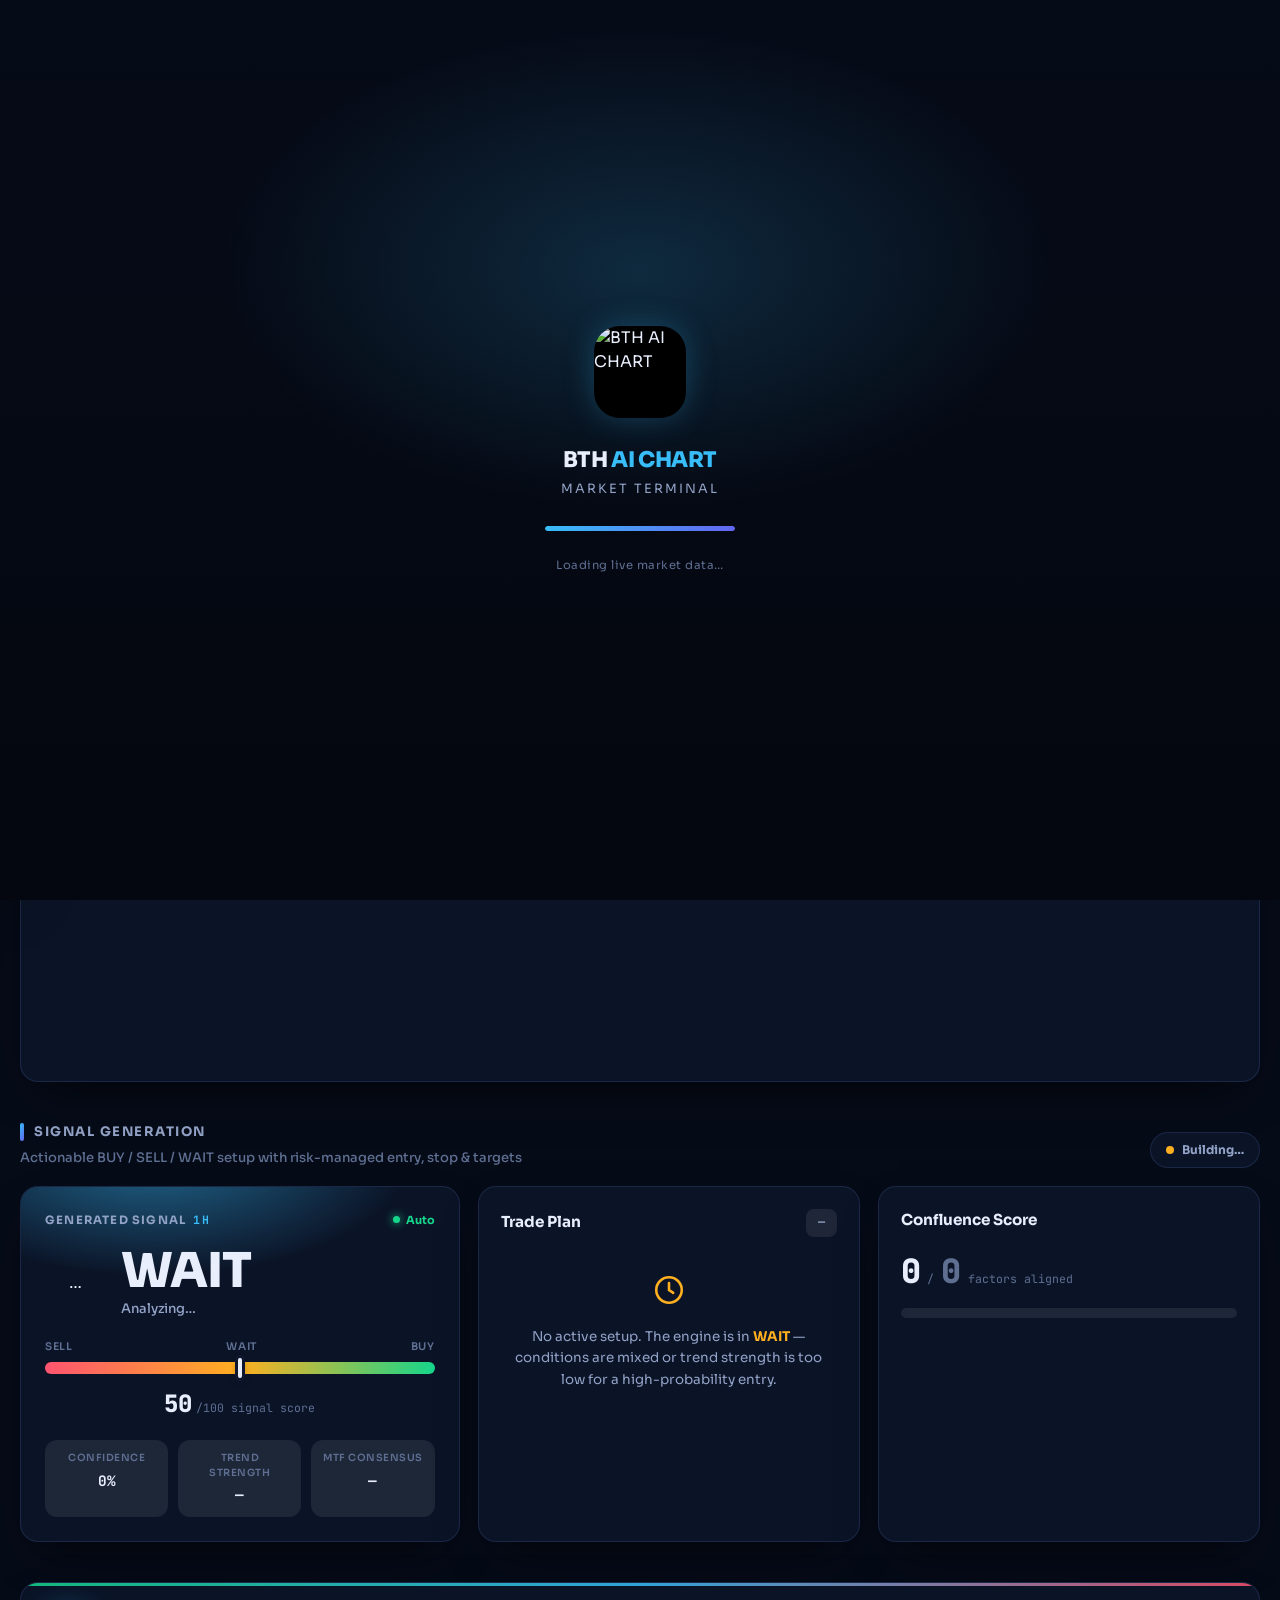
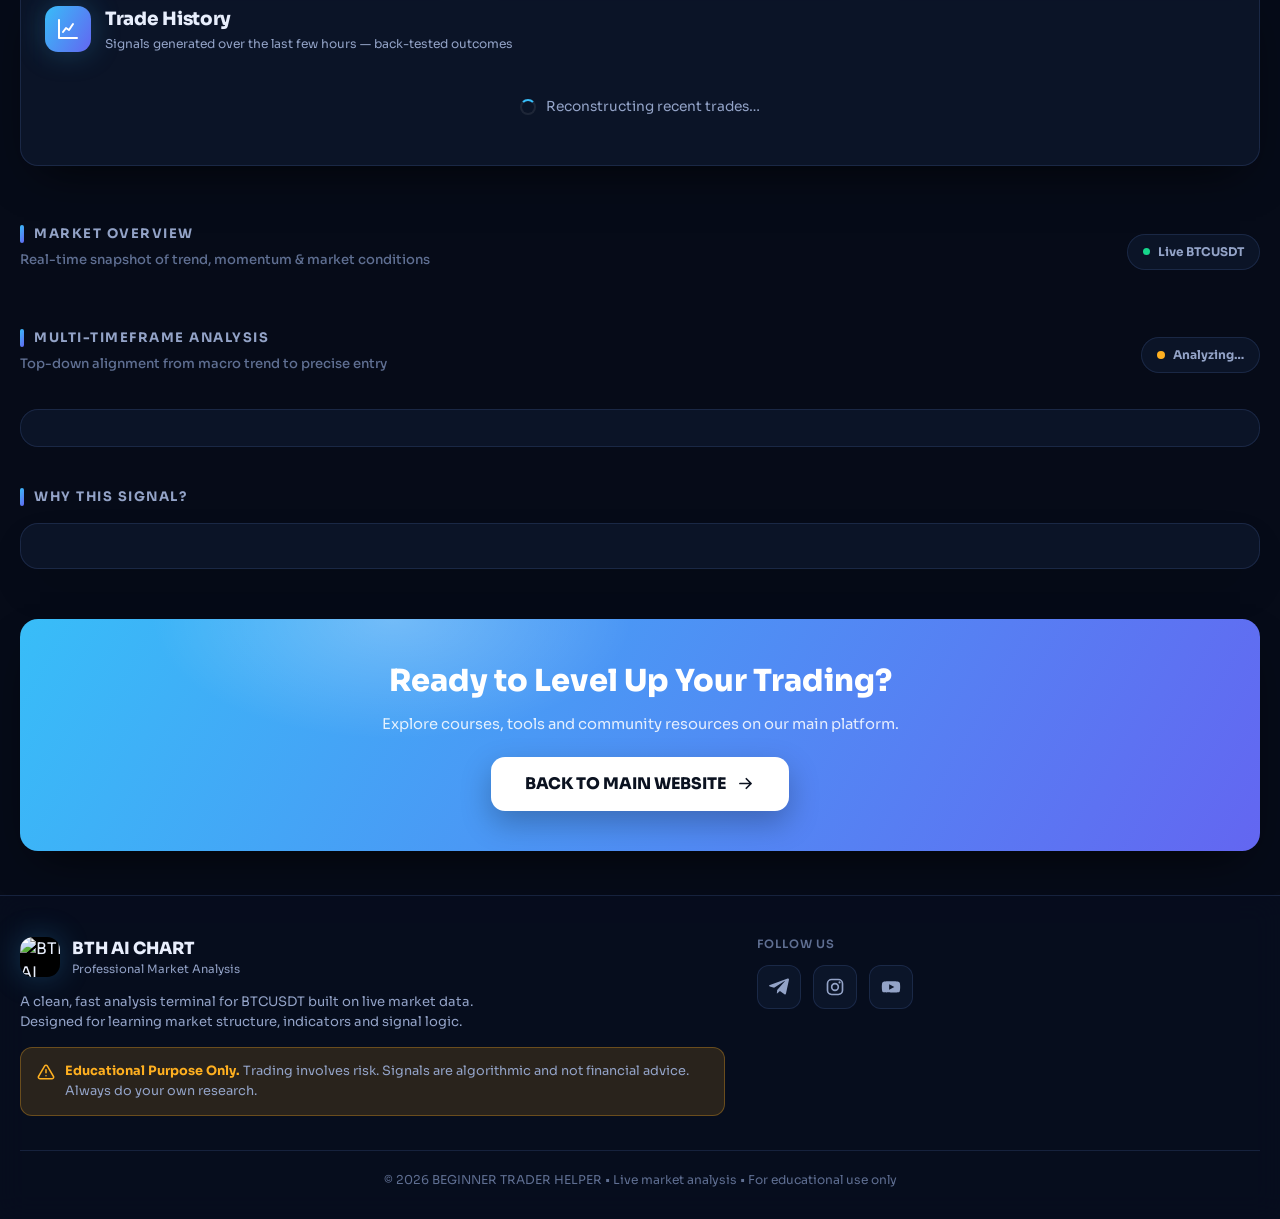
==== commit eba6c6c0: "Update index.html" ====
--- a/BTH AI CHART/index.html
+++ b/BTH AI CHART/index.html
@@ -2,9 +2,17 @@
 <html lang="en" data-theme="dark">
 <head>
 <meta charset="UTF-8" />
-<meta name="viewport" content="width=device-width, initial-scale=1.0" />
-<meta name="description" content="Beginner Trader Pro - Professional BTCUSDT market analysis dashboard with live signals and back-tested trade history." />
-<title>Beginner Trader Pro | BTCUSDT Analysis</title>
+<meta name="viewport" content="width=device-width, initial-scale=1.0, maximum-scale=1.0, user-scalable=no, viewport-fit=cover" />
+<meta name="description" content="BTH AI CHART - Professional BTCUSDT market analysis dashboard with live signals and back-tested trade history." />
+<title>BTH AI CHART | BTCUSDT Analysis</title>
+<!-- PWA / native app meta -->
+<meta name="theme-color" content="#060b18" id="themeColorMeta" />
+<meta name="apple-mobile-web-app-capable" content="yes" />
+<meta name="mobile-web-app-capable" content="yes" />
+<meta name="apple-mobile-web-app-status-bar-style" content="black-translucent" />
+<meta name="apple-mobile-web-app-title" content="Trader Pro" />
+<link rel="manifest" href="manifest.json" />
+<link rel="apple-touch-icon" href="https://iili.io/KDmPb5B.jpg" />
 <link rel="icon" type="image/svg+xml" href="data:image/svg+xml,%3Csvg xmlns='http://www.w3.org/2000/svg' viewBox='0 0 32 32'%3E%3Crect width='32' height='32' rx='7' fill='%230a1428'/%3E%3Cpath d='M9 22V10l7 6 7-6v12' stroke='%2338bdf8' stroke-width='2.4' fill='none' stroke-linecap='round' stroke-linejoin='round'/%3E%3C/svg%3E" />
 <link rel="preconnect" href="https://fonts.googleapis.com" />
 <link rel="preconnect" href="https://fonts.gstatic.com" crossorigin />
@@ -250,6 +258,18 @@
 /* ===================== TIMEFRAME SWITCHER ===================== */
 .tf-row { display: flex; align-items: center; justify-content: space-between; gap: 12px; flex-wrap: wrap; margin-bottom: 4px; }
 .tf-bar { display: flex; gap: 8px; flex-wrap: wrap; }
+@media (max-width: 640px) {
+  /* Stack: timeframe chips scroll horizontally, action buttons on their own full-width row */
+  .tf-row { flex-direction: column; align-items: stretch; gap: 10px; }
+  .tf-bar {
+    flex-wrap: nowrap; overflow-x: auto; -webkit-overflow-scrolling: touch;
+    scrollbar-width: none; padding-bottom: 2px;
+  }
+  .tf-bar::-webkit-scrollbar { display: none; }
+  .tf-btn { flex: 0 0 auto; }
+  .tf-actions { display: flex; width: 100%; gap: 10px; }
+  .tf-actions .save-btn, .tf-actions .refresh-btn { flex: 1 1 0; justify-content: center; }
+}
 .refresh-btn {
   display: inline-flex; align-items: center; gap: 8px;
   padding: 9px 16px; border-radius: 11px; border: 1px solid var(--card-border);
@@ -261,6 +281,17 @@
 .refresh-btn svg { width: 16px; height: 16px; transition: transform 0.6s cubic-bezier(0.16,1,0.3,1); }
 .refresh-btn.spinning svg { animation: spin 0.8s linear infinite; }
 .refresh-btn:disabled { opacity: 0.65; cursor: default; }
+.tf-actions { display: flex; gap: 8px; align-items: center; }
+.save-btn {
+  display: inline-flex; align-items: center; gap: 8px;
+  padding: 9px 16px; border-radius: 11px; border: 1px solid var(--card-border);
+  background: var(--card); color: var(--text-dim); font-family: var(--font-sans);
+  font-weight: 600; font-size: 0.82rem; cursor: pointer; transition: var(--transition);
+  white-space: nowrap;
+}
+.save-btn svg { width: 16px; height: 16px; }
+.save-btn:hover { color: var(--text); border-color: var(--accent); }
+.save-btn.saved { color: #fff; background: linear-gradient(120deg, var(--green), #0fae74); border-color: transparent; box-shadow: 0 0 18px rgba(22,214,139,0.35); }
 .tf-btn {
   padding: 9px 18px; border-radius: 11px; border: 1px solid var(--card-border);
   background: var(--card); color: var(--text-dim); font-family: var(--font-mono);
@@ -270,8 +301,9 @@
 .tf-btn.active { background: var(--accent-grad); color: #fff; border-color: transparent; box-shadow: var(--glow); }
 
 /* ===================== CHART ===================== */
-.chart-shell { padding: 8px; height: 560px; overflow: hidden; }
+.chart-shell { padding: 8px; height: 560px; overflow: hidden; position: relative; contain: layout paint; }
 .chart-shell #tv_chart { width: 100%; height: 100%; border-radius: 12px; overflow: hidden; }
+.chart-shell #tv_chart iframe { width: 100% !important; height: 100% !important; border-radius: 12px; display: block; }
 
 /* ===================== DASHBOARD CARDS (advanced) ===================== */
 .dash-grid { display: grid; grid-template-columns: repeat(6, 1fr); gap: 16px; }
@@ -624,16 +656,230 @@
   .two-col { grid-template-columns: 1fr; }
   .foot-grid { grid-template-columns: 1fr; }
   .reason-list { grid-template-columns: 1fr; }
-  .chart-shell { height: 440px; }
+  /* Taller, viewport-based chart so tools/candles are fully visible on phones */
+  .chart-shell { height: min(72vh, 520px); min-height: 400px; padding: 6px; }
 }
 @media (max-width: 560px) {
   .wrap { padding: 0 14px; }
   .dash-grid { grid-template-columns: repeat(2, 1fr); }
   .price-stats { grid-template-columns: repeat(2, 1fr); }
   .brand p { display: none; }
-  .chart-shell { height: 380px; }
+  .chart-shell { height: min(70vh, 480px); min-height: 380px; }
   .cta-card { padding: 28px 20px; }
 }
+
+/* =======================================================================
+   NATIVE APP SHELL  — splash, top-bar, drawer, bottom-nav, FAB, toasts.
+   Purely presentational; no business logic touched.
+   ======================================================================= */
+:root {
+  --safe-top: env(safe-area-inset-top, 0px);
+  --safe-bottom: env(safe-area-inset-bottom, 0px);
+  --appbar-h: 60px;
+  --bottomnav-h: 64px;
+}
+html, body { -webkit-tap-highlight-color: transparent; overscroll-behavior-y: contain; }
+body { -webkit-overflow-scrolling: touch; }
+button, a, .tf-btn, .soc, .dash-card, .mtf-card { -webkit-user-select: none; user-select: none; }
+img { -webkit-user-drag: none; user-drag: none; }
+
+@keyframes splashPulse { 0%,100% { transform: scale(1); box-shadow: 0 0 0 0 rgba(56,189,248,.5); } 50% { transform: scale(1.06); box-shadow: 0 0 0 22px rgba(56,189,248,0); } }
+@keyframes splashBarFill { from { width: 4%; } to { width: 100%; } }
+@keyframes drawerIn { from { transform: translateX(-100%); } to { transform: none; } }
+@keyframes toastIn { from { opacity: 0; transform: translateY(-16px) scale(.96); } to { opacity: 1; transform: none; } }
+@keyframes ripple-eff { to { transform: scale(3.2); opacity: 0; } }
+@keyframes fabPop { 0% { transform: scale(0) rotate(-40deg); opacity: 0; } 100% { transform: scale(1) rotate(0); opacity: 1; } }
+
+/* ---------- Splash / loading screen ---------- */
+#appSplash {
+  position: fixed; inset: 0; z-index: 9999;
+  display: flex; flex-direction: column; align-items: center; justify-content: center; gap: 26px;
+  background:
+    radial-gradient(700px 400px at 50% 30%, rgba(56,189,248,.18), transparent 60%),
+    linear-gradient(180deg, #060b18 0%, #04070f 100%);
+  transition: opacity .5s ease, visibility .5s ease;
+}
+[data-theme='light'] #appSplash {
+  background: radial-gradient(700px 400px at 50% 30%, rgba(37,99,235,.14), transparent 60%), linear-gradient(180deg, #f4f7fc 0%, #eaeff8 100%);
+}
+#appSplash.hide { opacity: 0; visibility: hidden; pointer-events: none; }
+.splash-logo { width: 92px; height: 92px; border-radius: 26px; overflow: hidden; background: #000;
+  display: grid; place-items: center; animation: splashPulse 2s ease-in-out infinite; box-shadow: var(--glow); }
+.splash-logo img { width: 100%; height: 100%; object-fit: cover; }
+.splash-title { text-align: center; }
+.splash-title h1 { font-size: 1.35rem; font-weight: 800; letter-spacing: -.4px; color: var(--text); }
+.splash-title h1 span { color: var(--accent); }
+.splash-title p { font-size: .8rem; color: var(--text-dim); margin-top: 4px; letter-spacing: 2px; text-transform: uppercase; }
+.splash-bar { width: 190px; height: 5px; border-radius: 999px; background: var(--track); overflow: hidden; }
+.splash-bar i { display: block; height: 100%; border-radius: 999px; background: var(--accent-grad); width: 4%; animation: splashBarFill 1.5s cubic-bezier(.4,0,.2,1) forwards; }
+.splash-hint { font-size: .72rem; color: var(--text-faint); letter-spacing: .5px; }
+
+/* ---------- App top bar (mobile) ---------- */
+.appbar { display: none; }
+@media (max-width: 860px) {
+  .appbar {
+    display: flex; align-items: center; gap: 12px;
+    position: sticky; top: 0; z-index: 60;
+    height: calc(var(--appbar-h) + var(--safe-top)); padding: var(--safe-top) 14px 0;
+    background: var(--header-bg); backdrop-filter: blur(20px); -webkit-backdrop-filter: blur(20px);
+    border-bottom: 1px solid var(--card-border);
+  }
+  .appbar-menu, .appbar-action {
+    width: 40px; height: 40px; border-radius: 12px; border: none; flex-shrink: 0;
+    background: var(--track); color: var(--text); display: grid; place-items: center; cursor: pointer;
+    transition: var(--transition); position: relative; overflow: hidden;
+  }
+  .appbar-menu:active, .appbar-action:active { transform: scale(.9); }
+  .appbar-menu svg, .appbar-action svg { width: 20px; height: 20px; }
+  .appbar-brand { display: flex; align-items: center; gap: 10px; flex: 1; min-width: 0; }
+  .appbar-brand .ab-logo { width: 34px; height: 34px; border-radius: 10px; overflow: hidden; background: #000; flex-shrink: 0; }
+  .appbar-brand .ab-logo img { width: 100%; height: 100%; object-fit: cover; }
+  .appbar-brand .ab-txt h1 { font-size: .92rem; font-weight: 800; letter-spacing: -.3px; line-height: 1.1; white-space: nowrap; }
+  .appbar-brand .ab-txt h1 span { color: var(--accent); }
+  .appbar-brand .ab-txt p { font-size: .62rem; color: var(--text-dim); letter-spacing: .3px; }
+  .appbar-live { display: inline-flex; align-items: center; gap: 5px; font-size: .6rem; font-weight: 700; color: var(--green); padding: 4px 8px; border-radius: 999px; background: var(--green-soft); }
+  .appbar-live .status-dot { width: 6px; height: 6px; background: var(--green); box-shadow: 0 0 8px var(--green); animation: pulse 2s infinite; }
+  .appbar-live.off { color: var(--red); background: var(--red-soft); }
+  .appbar-live.off .status-dot { background: var(--red); box-shadow: 0 0 8px var(--red); animation: none; }
+
+  /* hide the old desktop header on mobile */
+  header { display: none !important; }
+}
+
+/* ---------- Side drawer ---------- */
+.drawer-scrim {
+  position: fixed; inset: 0; z-index: 70; background: rgba(2,6,16,.55);
+  opacity: 0; visibility: hidden; transition: opacity .3s ease, visibility .3s ease; backdrop-filter: blur(2px);
+}
+.drawer-scrim.open { opacity: 1; visibility: visible; }
+.drawer {
+  position: fixed; top: 0; left: 0; bottom: 0; z-index: 71; width: 82%; max-width: 320px;
+  background: var(--card-solid); border-right: 1px solid var(--card-border);
+  transform: translateX(-100%); transition: transform .32s cubic-bezier(.4,0,.2,1);
+  display: flex; flex-direction: column; padding-top: var(--safe-top);
+  box-shadow: 24px 0 60px -20px rgba(0,0,0,.6);
+}
+.drawer.open { transform: none; }
+.drawer-head { padding: 22px 20px; border-bottom: 1px solid var(--card-border); display: flex; align-items: center; gap: 13px; }
+.drawer-head .dh-logo { width: 46px; height: 46px; border-radius: 13px; overflow: hidden; background: #000; flex-shrink: 0; }
+.drawer-head .dh-logo img { width: 100%; height: 100%; object-fit: cover; }
+.drawer-head h2 { font-size: 1.02rem; font-weight: 800; letter-spacing: -.3px; }
+.drawer-head h2 span { color: var(--accent); }
+.drawer-head p { font-size: .68rem; color: var(--text-dim); margin-top: 2px; }
+.drawer-nav { padding: 12px; flex: 1; overflow-y: auto; }
+.drawer-label { font-size: .62rem; text-transform: uppercase; letter-spacing: 1px; color: var(--text-faint); font-weight: 700; padding: 12px 14px 8px; }
+.drawer-item {
+  display: flex; align-items: center; gap: 14px; width: 100%; text-align: left;
+  padding: 13px 14px; border-radius: 13px; border: none; background: transparent;
+  color: var(--text-dim); font-family: var(--font-sans); font-size: .9rem; font-weight: 600; cursor: pointer;
+  transition: var(--transition); position: relative; overflow: hidden; text-decoration: none;
+}
+.drawer-item:active { transform: scale(.98); }
+.drawer-item.active { background: var(--accent-grad); color: #fff; box-shadow: var(--glow); }
+.drawer-item svg { width: 20px; height: 20px; flex-shrink: 0; }
+.drawer-foot { padding: 16px 20px calc(16px + var(--safe-bottom)); border-top: 1px solid var(--card-border); }
+.drawer-foot .df-socials { display: flex; gap: 10px; margin-bottom: 12px; }
+.drawer-foot .df-socials a { width: 40px; height: 40px; border-radius: 11px; display: grid; place-items: center; background: var(--track); color: var(--text-dim); transition: var(--transition); }
+.drawer-foot .df-socials a:active { transform: scale(.9); color: var(--accent); }
+.drawer-foot .df-socials a svg { width: 18px; height: 18px; }
+.drawer-foot p { font-size: .66rem; color: var(--text-faint); }
+
+/* ---------- Bottom navigation ---------- */
+.bottom-nav { display: none; }
+@media (max-width: 860px) {
+  .bottom-nav {
+    display: flex; position: fixed; bottom: 0; left: 0; right: 0; z-index: 60;
+    height: calc(var(--bottomnav-h) + var(--safe-bottom)); padding-bottom: var(--safe-bottom);
+    background: var(--header-bg); backdrop-filter: blur(22px); -webkit-backdrop-filter: blur(22px);
+    border-top: 1px solid var(--card-border);
+  }
+  .bnav-item {
+    flex: 1; display: flex; flex-direction: column; align-items: center; justify-content: center; gap: 3px;
+    border: none; background: transparent; color: var(--text-faint); cursor: pointer;
+    font-family: var(--font-sans); font-size: .6rem; font-weight: 600; transition: color var(--transition);
+    position: relative; overflow: hidden;
+  }
+  .bnav-item svg { width: 22px; height: 22px; transition: transform var(--transition); }
+  .bnav-item.active { color: var(--accent); }
+  .bnav-item.active svg { transform: translateY(-2px) scale(1.08); }
+  .bnav-item.active::before { content: ''; position: absolute; top: 0; width: 30px; height: 3px; border-radius: 0 0 4px 4px; background: var(--accent-grad); box-shadow: var(--glow); }
+
+  /* offset content for fixed appbar + bottom nav */
+  body { padding-bottom: calc(var(--bottomnav-h) + var(--safe-bottom)); }
+  main.wrap { padding-top: 4px; }
+  footer { margin-bottom: calc(var(--bottomnav-h) + var(--safe-bottom)); }
+}
+
+/* ---------- Floating Action Button ---------- */
+.fab {
+  display: none; position: fixed; z-index: 55;
+  right: 16px; bottom: calc(var(--bottomnav-h) + var(--safe-bottom) + 16px);
+  width: 56px; height: 56px; border-radius: 18px; border: none;
+  background: var(--accent-grad); color: #fff; cursor: pointer;
+  box-shadow: 0 12px 30px -6px rgba(56,189,248,.5); align-items: center; justify-content: center;
+  animation: fabPop .4s cubic-bezier(.34,1.56,.64,1) both; overflow: hidden;
+}
+.fab svg { width: 24px; height: 24px; transition: transform .6s cubic-bezier(.16,1,.3,1); }
+.fab:active { transform: scale(.9); }
+.fab.spinning svg { animation: spin .8s linear infinite; }
+@media (max-width: 860px) { .fab { display: flex; } }
+
+/* ---------- Pull to refresh ---------- */
+.ptr {
+  position: fixed; top: calc(var(--appbar-h) + var(--safe-top)); left: 0; right: 0; z-index: 50;
+  display: flex; align-items: center; justify-content: center; height: 0; overflow: hidden;
+  color: var(--accent); pointer-events: none; transition: height .2s ease;
+}
+.ptr svg { width: 24px; height: 24px; transition: transform .2s ease; }
+.ptr.spin svg { animation: spin .8s linear infinite; }
+
+/* ---------- Toast / notification banner ---------- */
+.toast-wrap { position: fixed; top: calc(var(--safe-top) + 12px); left: 0; right: 0; z-index: 200; display: flex; flex-direction: column; align-items: center; gap: 8px; pointer-events: none; padding: 0 14px; }
+.toast {
+  pointer-events: auto; max-width: 420px; width: 100%;
+  display: flex; align-items: center; gap: 12px; padding: 13px 15px; border-radius: 15px;
+  background: var(--card-solid); border: 1px solid var(--card-border);
+  box-shadow: 0 18px 40px -14px rgba(0,0,0,.55); animation: toastIn .35s cubic-bezier(.34,1.56,.64,1) both;
+  backdrop-filter: blur(16px);
+}
+.toast.out { animation: toastIn .3s reverse forwards; }
+.toast .ti { width: 34px; height: 34px; border-radius: 10px; display: grid; place-items: center; flex-shrink: 0; }
+.toast .ti svg { width: 18px; height: 18px; }
+.toast.success .ti { background: var(--green-soft); color: var(--green); }
+.toast.error .ti { background: var(--red-soft); color: var(--red); }
+.toast.info .ti { background: rgba(56,189,248,.14); color: var(--accent); }
+.toast .tc { flex: 1; min-width: 0; }
+.toast .tc b { display: block; font-size: .84rem; font-weight: 700; }
+.toast .tc span { font-size: .74rem; color: var(--text-dim); }
+
+/* ---------- Ripple ---------- */
+.ripple-el { position: relative; overflow: hidden; }
+.ripple {
+  position: absolute; border-radius: 50%; transform: scale(0); pointer-events: none;
+  background: rgba(255,255,255,.35); animation: ripple-eff .6s ease-out forwards;
+}
+[data-theme='light'] .ripple { background: rgba(20,40,90,.18); }
+
+/* ---------- Mobile polish for existing components ---------- */
+@media (max-width: 860px) {
+  section { padding: 22px 0 4px; scroll-margin-top: calc(var(--appbar-h) + var(--safe-top) + 8px); }
+  .card { border-radius: 20px; }
+  .card:active { transform: scale(.994); }
+  .tf-btn:active { transform: scale(.92); }
+  .cta-btn:active { transform: scale(.96); }
+  /* elevate cards slightly for native depth */
+  .price-card, .signal-card, .gen-verdict, .gen-plan, .gen-conf, .trade-history, .panel, .mtf-summary {
+    box-shadow: 0 10px 30px -14px rgba(0,0,0,.5);
+  }
+  /* horizontally scrollable timeframe pills like native chip rows */
+  .tf-row { flex-direction: column; align-items: stretch; gap: 10px; }
+  .tf-bar { flex-wrap: nowrap; overflow-x: auto; scrollbar-width: none; padding-bottom: 2px; -webkit-overflow-scrolling: touch; }
+  .tf-bar::-webkit-scrollbar { display: none; }
+  .tf-btn { flex: 0 0 auto; }
+  .tf-actions { justify-content: flex-end; }
+  .gen-grid { display: flex; flex-direction: column; }
+}
+.no-scroll { overflow: hidden !important; }
 </style>
   <script data-arena-recording="true">(function(){
 "use strict";
@@ -661,15 +907,80 @@
 </head>
 <body>
 
+<!-- ===================== SPLASH / LOADING SCREEN ===================== -->
+<div id="appSplash">
+  <div class="splash-logo"><img src="https://iili.io/KDmPb5B.jpg" alt="BTH AI CHART" /></div>
+  <div class="splash-title">
+    <h1>BTH <span>AI CHART</span></h1>
+    <p>Market Terminal</p>
+  </div>
+  <div class="splash-bar"><i></i></div>
+  <div class="splash-hint">Loading live market data…</div>
+</div>
+
+<!-- ===================== MOBILE APP BAR ===================== -->
+<div class="appbar" id="appBar">
+  <button class="appbar-menu ripple-el" id="menuBtn" aria-label="Open menu">
+    <svg viewBox="0 0 24 24" fill="none"><path d="M4 6h16M4 12h16M4 18h16" stroke="currentColor" stroke-width="2.2" stroke-linecap="round"/></svg>
+  </button>
+  <div class="appbar-brand">
+    <div class="ab-logo"><img src="https://iili.io/KDmPb5B.jpg" alt="logo" /></div>
+    <div class="ab-txt">
+      <h1>BTH <span>AI CHART</span></h1>
+      <p>BTCUSDT • Live Analysis</p>
+    </div>
+  </div>
+  <span class="appbar-live" id="appbarLive"><span class="status-dot"></span><span id="appbarLiveTxt">Live</span></span>
+</div>
+
+<!-- ===================== SIDE DRAWER ===================== -->
+<div class="drawer-scrim" id="drawerScrim"></div>
+<aside class="drawer" id="drawer" aria-label="Navigation menu">
+  <div class="drawer-head">
+    <div class="dh-logo"><img src="https://iili.io/KDmPb5B.jpg" alt="logo" /></div>
+    <div>
+      <h2>BTH <span>AI CHART</span></h2>
+      <p>Professional Market Analysis</p>
+    </div>
+  </div>
+  <nav class="drawer-nav">
+    <div class="drawer-label">Navigate</div>
+    <a class="drawer-item ripple-el" data-target="secHome" href="#secHome"><svg viewBox="0 0 24 24" fill="none"><path d="M3 11l9-8 9 8" stroke="currentColor" stroke-width="2" stroke-linecap="round" stroke-linejoin="round"/><path d="M5 10v10h5v-6h4v6h5V10" stroke="currentColor" stroke-width="2" stroke-linecap="round" stroke-linejoin="round"/></svg>Home</a>
+    <a class="drawer-item ripple-el" data-target="secChart" href="#secChart"><svg viewBox="0 0 24 24" fill="none"><path d="M3 3v18h18" stroke="currentColor" stroke-width="2" stroke-linecap="round"/><path d="M7 14l3-3 3 2 4-6" stroke="currentColor" stroke-width="2" stroke-linecap="round" stroke-linejoin="round"/></svg>Live Chart</a>
+    <a class="drawer-item ripple-el" data-target="signalGenSection" href="#signalGenSection"><svg viewBox="0 0 24 24" fill="none"><path d="M13 2L3 14h7l-1 8 10-12h-7l1-8z" stroke="currentColor" stroke-width="1.8" stroke-linejoin="round"/></svg>Signals</a>
+    <a class="drawer-item ripple-el" data-target="secHistory" href="#secHistory"><svg viewBox="0 0 24 24" fill="none"><path d="M12 8v5l3 2" stroke="currentColor" stroke-width="2" stroke-linecap="round" stroke-linejoin="round"/><circle cx="12" cy="12" r="9" stroke="currentColor" stroke-width="2"/></svg>Trade History</a>
+    <a class="drawer-item ripple-el" data-target="secOverview" href="#secOverview"><svg viewBox="0 0 24 24" fill="none"><rect x="3" y="3" width="7" height="9" rx="1.5" stroke="currentColor" stroke-width="2"/><rect x="14" y="3" width="7" height="5" rx="1.5" stroke="currentColor" stroke-width="2"/><rect x="14" y="12" width="7" height="9" rx="1.5" stroke="currentColor" stroke-width="2"/><rect x="3" y="16" width="7" height="5" rx="1.5" stroke="currentColor" stroke-width="2"/></svg>Market Overview</a>
+    <a class="drawer-item ripple-el" data-target="secMtf" href="#secMtf"><svg viewBox="0 0 24 24" fill="none"><path d="M4 20V8m5 12V4m5 16v-8m5 8V10" stroke="currentColor" stroke-width="2" stroke-linecap="round"/></svg>Timeframes</a>
+    <div class="drawer-label">Quick Actions</div>
+    <button class="drawer-item ripple-el" id="drawerRefresh"><svg viewBox="0 0 24 24" fill="none"><path d="M4 12a8 8 0 018-8 8 8 0 016.9 4M20 12a8 8 0 01-8 8 8 8 0 01-6.9-4M18 4v4h-4M6 20v-4h4" stroke="currentColor" stroke-width="2" stroke-linecap="round" stroke-linejoin="round"/></svg>Refresh Data</button>
+    <button class="drawer-item ripple-el" id="drawerTheme"><svg viewBox="0 0 24 24" fill="none"><path d="M21 12.8A9 9 0 1111.2 3a7 7 0 009.8 9.8z" stroke="currentColor" stroke-width="2" stroke-linecap="round" stroke-linejoin="round"/></svg>Toggle Theme</button>
+    <a class="drawer-item ripple-el" href="https://beginnertrader.shop/" target="_blank" rel="noopener"><svg viewBox="0 0 24 24" fill="none"><path d="M10 6H6a2 2 0 00-2 2v10a2 2 0 002 2h10a2 2 0 002-2v-4M14 4h6v6M20 4l-9 9" stroke="currentColor" stroke-width="2" stroke-linecap="round" stroke-linejoin="round"/></svg>Main Website</a>
+  </nav>
+  <div class="drawer-foot">
+    <div class="df-socials">
+      <a href="https://telegram.me/+EV4khEeJ5XozYmM1" target="_blank" rel="noopener" aria-label="Telegram"><svg viewBox="0 0 24 24" fill="currentColor"><path d="M9.8 15.6l-.4 4.1c.5 0 .8-.2 1.1-.5l2.6-2.5 5.4 3.9c1 .5 1.7.3 1.9-.9l3.5-16.2c.3-1.4-.5-2-1.5-1.6L1.1 9.6c-1.4.5-1.3 1.3-.2 1.7l5.2 1.6L18.3 5c.6-.4 1.1-.2.7.2z"/></svg></a>
+      <a href="https://www.instagram.com/beginner_trader_helper/" target="_blank" rel="noopener" aria-label="Instagram"><svg viewBox="0 0 24 24" fill="none"><rect x="3" y="3" width="18" height="18" rx="5" stroke="currentColor" stroke-width="2"/><circle cx="12" cy="12" r="4" stroke="currentColor" stroke-width="2"/><circle cx="17.5" cy="6.5" r="1.3" fill="currentColor"/></svg></a>
+      <a href="https://www.youtube.com/c/beginnertraderhelper" target="_blank" rel="noopener" aria-label="YouTube"><svg viewBox="0 0 24 24" fill="currentColor"><path d="M23 12s0-3.2-.4-4.7c-.2-.8-.9-1.5-1.7-1.7C19.4 5.2 12 5.2 12 5.2s-7.4 0-8.9.4c-.8.2-1.5.9-1.7 1.7C1 8.8 1 12 1 12s0 3.2.4 4.7c.2.8.9 1.5 1.7 1.7 1.5.4 8.9.4 8.9.4s7.4 0 8.9-.4c.8-.2 1.5-.9 1.7-1.7.4-1.5.4-4.7.4-4.7zM9.8 15.3V8.7l6.2 3.3-6.2 3.3z"/></svg></a>
+    </div>
+    <p>© <span id="drawerYear"></span> BEGINNER TRADER HELPER • Educational use only</p>
+  </div>
+</aside>
+
+<!-- ===================== PULL-TO-REFRESH ===================== -->
+<div class="ptr" id="ptr"><svg viewBox="0 0 24 24" fill="none"><path d="M4 12a8 8 0 018-8 8 8 0 016.9 4M20 12a8 8 0 01-8 8 8 8 0 01-6.9-4M18 4v4h-4M6 20v-4h4" stroke="currentColor" stroke-width="2" stroke-linecap="round" stroke-linejoin="round"/></svg></div>
+
+<!-- ===================== TOAST CONTAINER ===================== -->
+<div class="toast-wrap" id="toastWrap"></div>
+
 <!-- ===================== HEADER ===================== -->
 <header>
   <div class="wrap header-inner">
     <div class="brand">
       <div class="brand-logo">
-        <img src="https://iili.io/KDmPb5B.jpg" alt="Beginner Trader Pro logo" />
+        <img src="https://iili.io/KDmPb5B.jpg" alt="BTH AI CHART logo" />
       </div>
       <div>
-        <h1>BEGINNER TRADER <span style="color:var(--accent)">PRO</span></h1>
+        <h1>BTH <span style="color:var(--accent)">AI CHART</span></h1>
         <p>Professional BTCUSDT Market Analysis</p>
       </div>
     </div>
@@ -689,8 +1000,11 @@
 
 <main class="wrap">
 
+  <!-- Home / top-of-dashboard anchor -->
+  <span id="secHome" style="display:block;height:0;overflow:hidden;"></span>
+
   <!-- ===================== HERO: PRICE + SIGNAL ===================== -->
-  <div class="hero">
+  <div class="hero" id="secDashboard">
     <!-- Price -->
     <div class="card price-card reveal" id="priceCard">
       <div class="price-top">
@@ -731,7 +1045,7 @@
   </div>
 
   <!-- ===================== TIMEFRAME + CHART ===================== -->
-  <section>
+  <section id="secChart">
     <div class="section-title">Advanced Chart &amp; Timeframe</div>
     <div class="tf-row">
       <div class="tf-bar" id="tfBar">
@@ -739,14 +1053,20 @@
         <button class="tf-btn" data-tf="3m">3M</button>
         <button class="tf-btn" data-tf="5m">5M</button>
         <button class="tf-btn" data-tf="15m">15M</button>
-        <button class="tf-btn active" data-tf="1h">1H</button>
+        <button class="tf-btn" data-tf="1h">1H</button>
         <button class="tf-btn" data-tf="4h">4H</button>
         <button class="tf-btn" data-tf="1d">1D</button>
       </div>
-      <button class="refresh-btn" id="chartRefreshBtn" title="Refresh data & chart" aria-label="Refresh data and chart">
-        <svg viewBox="0 0 24 24" fill="none"><path d="M4 12a8 8 0 018-8 8 8 0 016.9 4M20 12a8 8 0 01-8 8 8 8 0 01-6.9-4M18 4v4h-4M6 20v-4h4" stroke="currentColor" stroke-width="2" stroke-linecap="round" stroke-linejoin="round"/></svg>
-        <span>Refresh</span>
-      </button>
+      <div class="tf-actions">
+        <button class="save-btn" id="saveTfBtn" title="Save this timeframe as default" aria-label="Save timeframe">
+          <svg viewBox="0 0 24 24" fill="none"><path d="M5 3h11l3 3v15H5V3z" stroke="currentColor" stroke-width="2" stroke-linejoin="round"/><path d="M8 3v6h7V3M8 21v-6h8v6" stroke="currentColor" stroke-width="2" stroke-linejoin="round"/></svg>
+          <span id="saveTfLabel">Save</span>
+        </button>
+        <button class="refresh-btn" id="chartRefreshBtn" title="Refresh data & chart" aria-label="Refresh data and chart">
+          <svg viewBox="0 0 24 24" fill="none"><path d="M4 12a8 8 0 018-8 8 8 0 016.9 4M20 12a8 8 0 01-8 8 8 8 0 01-6.9-4M18 4v4h-4M6 20v-4h4" stroke="currentColor" stroke-width="2" stroke-linecap="round" stroke-linejoin="round"/></svg>
+          <span>Refresh</span>
+        </button>
+      </div>
     </div>
     <div class="card chart-shell reveal" style="margin-top:14px">
       <div id="tv_chart"></div>
@@ -754,32 +1074,13 @@
   </section>
 
   <!-- ===================== SIGNAL GENERATION / TRADE PLAN ===================== -->
-  <section id="signalGenSection">
+  <section id="signalGenSection" style="scroll-margin-top:78px">
     <div class="section-head">
       <div class="section-head-left">
         <div class="section-title">Signal Generation</div>
         <p class="section-sub">Actionable BUY / SELL / WAIT setup with risk-managed entry, stop &amp; targets</p>
       </div>
       <div class="section-pill" id="genConsensus"><span class="bdot" style="width:8px;height:8px;border-radius:50%;background:var(--amber)"></span>Building…</div>
-    </div>
-
-    <!-- ===================== TRADE HISTORY ===================== -->
-    <div class="card trade-history reveal" id="tradeHistoryCard">
-      <div class="th-head">
-        <div class="th-title">
-          <span class="th-ico"><svg viewBox="0 0 24 24" fill="none"><path d="M3 3v18h18" stroke="currentColor" stroke-width="2" stroke-linecap="round" stroke-linejoin="round"/><path d="M7 15l3-4 3 2 4-6" stroke="currentColor" stroke-width="2" stroke-linecap="round" stroke-linejoin="round"/></svg></span>
-          <div>
-            <h3>Trade History</h3>
-            <p id="thSubtitle">Signals generated over the last few hours — back-tested outcomes</p>
-          </div>
-        </div>
-        <div class="th-stats" id="thStats"></div>
-      </div>
-      <div class="th-body" id="thBody">
-        <div class="th-loading">
-          <span class="spinner"></span> Reconstructing recent trades…
-        </div>
-      </div>
     </div>
 
     <div class="gen-grid">
@@ -845,6 +1146,27 @@
     </div>
   </section>
 
+  <!-- ===================== TRADE HISTORY (own navigable section) ===================== -->
+  <section id="secHistory" style="scroll-margin-top:78px">
+    <div class="card trade-history reveal" id="tradeHistoryCard" style="scroll-margin-top:80px">
+      <div class="th-head">
+        <div class="th-title">
+          <span class="th-ico"><svg viewBox="0 0 24 24" fill="none"><path d="M3 3v18h18" stroke="currentColor" stroke-width="2" stroke-linecap="round" stroke-linejoin="round"/><path d="M7 15l3-4 3 2 4-6" stroke="currentColor" stroke-width="2" stroke-linecap="round" stroke-linejoin="round"/></svg></span>
+          <div>
+            <h3>Trade History</h3>
+            <p id="thSubtitle">Signals generated over the last few hours — back-tested outcomes</p>
+          </div>
+        </div>
+        <div class="th-stats" id="thStats"></div>
+      </div>
+      <div class="th-body" id="thBody">
+        <div class="th-loading">
+          <span class="spinner"></span> Reconstructing recent trades…
+        </div>
+      </div>
+    </div>
+  </section>
+
   <!-- ===================== ERROR STATE ===================== -->
   <div class="card error-box hidden" id="errorBox" style="margin-top:24px">
     <div class="err-title">Unable to fetch market data.</div>
@@ -856,7 +1178,7 @@
   </div>
 
   <!-- ===================== DASHBOARD CARDS ===================== -->
-  <section>
+  <section id="secOverview">
     <div class="section-head">
       <div class="section-head-left">
         <div class="section-title">Market Overview</div>
@@ -868,7 +1190,7 @@
   </section>
 
   <!-- ===================== MTF ANALYSIS ===================== -->
-  <section>
+  <section id="secMtf">
     <div class="section-head">
       <div class="section-head-left">
         <div class="section-title">Multi-Timeframe Analysis</div>
@@ -908,8 +1230,8 @@
     <div class="foot-grid">
       <div>
         <div class="foot-brand">
-          <div class="brand-logo"><img src="https://iili.io/KDmPb5B.jpg" alt="Beginner Trader Pro logo" /></div>
-          <div><h1 style="font-size:1.05rem;font-weight:800">Beginner Trader Pro</h1><p style="font-size:.72rem;color:var(--text-dim)">Professional Market Analysis</p></div>
+          <div class="brand-logo"><img src="https://iili.io/KDmPb5B.jpg" alt="BTH AI CHART logo" /></div>
+          <div><h1 style="font-size:1.05rem;font-weight:800">BTH AI CHART</h1><p style="font-size:.72rem;color:var(--text-dim)">Professional Market Analysis</p></div>
         </div>
         <p class="foot-note">A clean, fast analysis terminal for BTCUSDT built on live market data. Designed for learning market structure, indicators and signal logic.</p>
         <div class="risk">
@@ -926,13 +1248,27 @@
         </div>
       </div>
     </div>
-    <div class="copyright">© <span id="year"></span> Beginner Trader Pro • Live market analysis • For educational use only</div>
+    <div class="copyright">© <span id="year"></span> BEGINNER TRADER HELPER • Live market analysis • For educational use only</div>
   </div>
 </footer>
 
+<!-- ===================== FLOATING ACTION BUTTON ===================== -->
+<button class="fab" id="fab" aria-label="Refresh market data">
+  <svg viewBox="0 0 24 24" fill="none"><path d="M4 12a8 8 0 018-8 8 8 0 016.9 4M20 12a8 8 0 01-8 8 8 8 0 01-6.9-4M18 4v4h-4M6 20v-4h4" stroke="currentColor" stroke-width="2.2" stroke-linecap="round" stroke-linejoin="round"/></svg>
+</button>
+
+<!-- ===================== BOTTOM NAVIGATION ===================== -->
+<nav class="bottom-nav" id="bottomNav">
+  <button class="bnav-item ripple-el active" data-target="secHome"><svg viewBox="0 0 24 24" fill="none"><path d="M3 11l9-8 9 8" stroke="currentColor" stroke-width="2" stroke-linecap="round" stroke-linejoin="round"/><path d="M5 10v10h5v-6h4v6h5V10" stroke="currentColor" stroke-width="2" stroke-linecap="round" stroke-linejoin="round"/></svg>Home</button>
+  <button class="bnav-item ripple-el" data-target="secChart"><svg viewBox="0 0 24 24" fill="none"><path d="M3 3v18h18" stroke="currentColor" stroke-width="2" stroke-linecap="round"/><path d="M7 14l3-3 3 2 4-6" stroke="currentColor" stroke-width="2" stroke-linecap="round" stroke-linejoin="round"/></svg>Chart</button>
+  <button class="bnav-item ripple-el" data-target="signalGenSection"><svg viewBox="0 0 24 24" fill="none"><path d="M13 2L3 14h7l-1 8 10-12h-7l1-8z" stroke="currentColor" stroke-width="1.8" stroke-linejoin="round"/></svg>Signals</button>
+  <button class="bnav-item ripple-el" data-target="secHistory"><svg viewBox="0 0 24 24" fill="none"><path d="M12 8v5l3 2" stroke="currentColor" stroke-width="2" stroke-linecap="round" stroke-linejoin="round"/><circle cx="12" cy="12" r="9" stroke="currentColor" stroke-width="2"/></svg>History</button>
+  <button class="bnav-item ripple-el" data-target="secMtf"><svg viewBox="0 0 24 24" fill="none"><path d="M4 20V8m5 12V4m5 16v-8m5 8V10" stroke="currentColor" stroke-width="2" stroke-linecap="round"/></svg>Trends</button>
+</nav>
+
 <script>
 /* =======================================================================
-   BEGINNER TRADER PRO — BTCUSDT Analysis Engine
+   BTH AI CHART — BTCUSDT Analysis Engine
    Pure JS. Live public market data. Cached, timeout-guarded, non-blocking.
    ======================================================================= */
 (function () {
@@ -960,7 +1296,13 @@
     { tf: '5m',  role: 'Entry' }
   ];
 
-  var activeTF = '1h';
+  // Default timeframe = 1m. If the user saved a timeframe previously, restore it.
+  var VALID_TFS = ['1m', '3m', '5m', '15m', '1h', '4h', '1d'];
+  var activeTF = '1m';
+  try {
+    var savedTF = localStorage.getItem('btp-tf');
+    if (savedTF && VALID_TFS.indexOf(savedTF) !== -1) activeTF = savedTF;
+  } catch (e) {}
   var lastPrice = null;
   var priceTimer = null;
   var mtfCache = {};   // cache klines per interval within a cycle
@@ -1288,28 +1630,35 @@
     score = Math.max(0, Math.min(100, score));
 
     // =========================================================
-    // MANDATORY FILTERS  — a BUY/SELL may only pass all gates
+    // FILTERS — balanced so quality setups actually trigger.
+    // Core trend must agree; swing structure & ADX add quality but are
+    // not all simultaneously mandatory (that produced permanent WAIT).
     // =========================================================
-    // Trend-quality gate
-    var buyTrendOK  = (ema20 > ema50 && ema50 > ema200) && price > ema200 && adxV > 20 && higherHigh && higherLow;
-    var sellTrendOK = (ema20 < ema50 && ema50 < ema200) && price < ema200 && adxV > 20 && lowerHigh && lowerLow;
-
-    // MTF gate (only enforced when MTF context is supplied)
+    // Core directional trend (mandatory): EMA50 vs EMA200 + price side.
+    var buyTrendCore  = ema50 > ema200 && price > ema200 && ema20 > ema50;
+    var sellTrendCore = ema50 < ema200 && price < ema200 && ema20 < ema50;
+    // Quality flags (used for confidence & labels, not hard gates)
+    var buyTrendOK  = buyTrendCore && adxV >= 18 && (higherHigh || higherLow);
+    var sellTrendOK = sellTrendCore && adxV >= 18 && (lowerHigh || lowerLow);
+
+    // MTF gate — weighted agreement (not perfect alignment on all 4).
+    // Require higher timeframes (4H/1H) to not oppose, and overall lean to match.
     var buyMtfOK = true, sellMtfOK = true;
     if (mtfBias) {
       var f4 = mtfBias['4h'], f1 = mtfBias['1h'], f15 = mtfBias['15m'], f5 = mtfBias['5m'];
-      buyMtfOK  = f4 === 'bull' && f1 === 'bull' && (f15 === 'bull' || f15 === 'neutral') && f5 === 'bull';
-      sellMtfOK = f4 === 'bear' && f1 === 'bear' && (f15 === 'bear' || f15 === 'neutral') && f5 === 'bear';
+      // mtfDir already computed above (weighted -1..+1)
+      buyMtfOK  = f4 !== 'bear' && f1 !== 'bear' && mtfDir >= 0;   // higher TFs not bearish + net bullish lean
+      sellMtfOK = f4 !== 'bull' && f1 !== 'bull' && mtfDir <= 0;   // higher TFs not bullish + net bearish lean
     }
 
-    // ---- Verdict (score band + mandatory filters) ----
+    // ---- Verdict (score band + core trend + MTF lean) ----
     var verdict = 'WAIT', blockReason = null;
-    if (score >= 65) {
-      if (buyTrendOK && buyMtfOK) verdict = 'BUY';
-      else { verdict = 'WAIT'; blockReason = !buyTrendOK ? 'Trend quality too weak for BUY' : 'Higher timeframes not aligned bullish'; }
-    } else if (score <= 34) {
-      if (sellTrendOK && sellMtfOK) verdict = 'SELL';
-      else { verdict = 'WAIT'; blockReason = !sellTrendOK ? 'Trend quality too weak for SELL' : 'Higher timeframes not aligned bearish'; }
+    if (score >= 60) {
+      if (buyTrendCore && buyMtfOK) verdict = 'BUY';
+      else { blockReason = !buyTrendCore ? 'Trend not confirmed bullish' : 'Higher timeframes not aligned bullish'; }
+    } else if (score <= 40) {
+      if (sellTrendCore && sellMtfOK) verdict = 'SELL';
+      else { blockReason = !sellTrendCore ? 'Trend not confirmed bearish' : 'Higher timeframes not aligned bearish'; }
     }
     if (blockReason) reasons.push({ s: 'neu', t: blockReason + ' — holding WAIT' });
 
@@ -1870,32 +2219,56 @@
       document.head.appendChild(s);
     });
   }
-  function loadTradingView() {
+  // Track the last-rendered chart signature so we only rebuild the (heavy)
+  // widget when the interval or theme actually changes. Rebuilding on every
+  // refresh/theme-toggle was what caused lag, freezes & lost drawing tools.
+  var tvLastSig = null;
+  var tvBuilding = false;
+  function isMobile() { return window.innerWidth <= 860; }
+
+  function loadTradingView(force) {
+    var theme = document.documentElement.getAttribute('data-theme') === 'light' ? 'light' : 'dark';
+    var sig = TF_MAP[activeTF].tv + '|' + theme + '|' + (isMobile() ? 'm' : 'd');
+    if (!force && sig === tvLastSig) return;   // nothing changed -> keep chart & drawings
+    if (tvBuilding) return;
+    tvBuilding = true;
+
     ensureTVScript().then(function () {
-      if (!window.TradingView) return;
-      var theme = document.documentElement.getAttribute('data-theme') === 'light' ? 'light' : 'dark';
-      $('tv_chart').innerHTML = '';
-      new window.TradingView.widget({
-        container_id: 'tv_chart',
-        autosize: true,
-        symbol: 'BINANCE:BTCUSDT',
-        interval: TF_MAP[activeTF].tv,
-        timezone: 'Etc/UTC',
-        theme: theme,
-        style: '1',
-        locale: 'en',
-        toolbar_bg: theme === 'light' ? '#ffffff' : '#0a1428',
-        enable_publishing: false,
-        withdateranges: true,
-        hide_side_toolbar: false,
-        allow_symbol_change: false,
-        details: false,
-        studies: ['MASimple@tv-basicstudies'],
-        show_popup_button: true,
-        popup_width: '1000',
-        popup_height: '650'
-      });
-    });
+      if (!window.TradingView) { tvBuilding = false; return; }
+      tvLastSig = sig;
+      var host = $('tv_chart');
+      host.innerHTML = '';
+
+      var mobile = isMobile();
+      try {
+        new window.TradingView.widget({
+          container_id: 'tv_chart',
+          autosize: true,
+          symbol: 'BINANCE:BTCUSDT',
+          interval: TF_MAP[activeTF].tv,
+          timezone: 'Etc/UTC',
+          theme: theme,
+          style: '1',
+          locale: 'en',
+          toolbar_bg: theme === 'light' ? '#ffffff' : '#0a1428',
+          enable_publishing: false,
+          withdateranges: !mobile,               // lighter top bar on phones
+          hide_side_toolbar: mobile,             // side drawing toolbar drawer is laggy on phones; keep hidden by default (user can toggle)
+          hide_top_toolbar: false,               // keep top tools (drawings/fib available via full toolbar)
+          hide_legend: mobile,
+          allow_symbol_change: false,
+          details: false,
+          calendar: false,
+          studies: mobile ? [] : ['MASimple@tv-basicstudies'],
+          show_popup_button: true,
+          popup_width: '1000',
+          popup_height: '650'
+        });
+      } catch (e) {}
+
+      // release the build lock after the iframe settles
+      setTimeout(function () { tvBuilding = false; }, 600);
+    }).catch(function () { tvBuilding = false; });
   }
 
   /* ============================================================
@@ -2001,7 +2374,25 @@
   /* ============================================================
      BOOT SEQUENCE (non-blocking, staged)
      ============================================================ */
+  /* ---------- Timeframe UI helpers ---------- */
+  function savedTF() { try { return localStorage.getItem('btp-tf'); } catch (e) { return null; } }
+  function highlightActiveTF() {
+    document.querySelectorAll('.tf-btn').forEach(function (x) {
+      x.classList.toggle('active', x.dataset.tf === activeTF);
+    });
+    updateSaveState();
+  }
+  function updateSaveState() {
+    var btn = $('saveTfBtn'), label = $('saveTfLabel');
+    if (!btn) return;
+    if (savedTF() === activeTF) { btn.classList.add('saved'); label.textContent = 'Saved'; }
+    else { btn.classList.remove('saved'); label.textContent = 'Save'; }
+  }
+
   function boot() {
+    // Reflect the restored/default timeframe in the UI
+    highlightActiveTF();
+
     // Stage 0: hydrate from cache instantly (perceived speed)
     var cachedTicker = cacheGet('ticker', 60000);
     if (cachedTicker) { try { renderPrice(cachedTicker); setStatus(true); } catch (e) {} }
@@ -2024,11 +2415,19 @@
   document.getElementById('tfBar').addEventListener('click', function (e) {
     var b = e.target.closest('.tf-btn');
     if (!b) return;
-    document.querySelectorAll('.tf-btn').forEach(function (x) { x.classList.remove('active'); });
-    b.classList.add('active');
     activeTF = b.dataset.tf;
+    highlightActiveTF();                 // updates active button + Save state
     loadTradingView();
     runAnalysis().catch(function () { showError(); });
+  });
+
+  /* ---------- Save timeframe as default ---------- */
+  document.getElementById('saveTfBtn').addEventListener('click', function () {
+    try { localStorage.setItem('btp-tf', activeTF); } catch (e) {}
+    updateSaveState();
+    var label = $('saveTfLabel');
+    label.textContent = 'Saved ✓';
+    setTimeout(updateSaveState, 1400);
   });
 
   /* ---------- Retry ---------- */
@@ -2038,14 +2437,15 @@
     runAnalysis().catch(function () { showError(); });
   });
 
-  /* ---------- Manual refresh (chart + data) ---------- */
+  /* ---------- Manual refresh (data only — keep chart & drawings intact) ---------- */
   document.getElementById('chartRefreshBtn').addEventListener('click', function () {
     var btn = this;
     if (btn.disabled) return;
     btn.disabled = true;
     btn.classList.add('spinning');
     $('errorBox').classList.add('hidden');
-    loadTradingView();
+    // Do NOT rebuild the TradingView widget here — that caused freezes and
+    // wiped user drawings. Refresh only re-fetches market data & signals.
     Promise.all([
       loadPrice().catch(function () {}),
       runAnalysis().catch(function () { showError(); })
@@ -2055,10 +2455,254 @@
     });
   });
 
+  /* ---------- Expose a safe chart-reload hook for the app-shell (resize only) ---------- */
+  window.__bthReloadChart = function () { try { loadTradingView(); } catch (e) {} };
+
   /* ---------- Go ---------- */
   if (document.readyState === 'loading') document.addEventListener('DOMContentLoaded', boot);
   else boot();
 })();
 </script>
+
+<!-- =======================================================================
+     NATIVE APP SHELL CONTROLLER
+     Presentational only — drives splash, drawer, bottom-nav, PTR, ripple,
+     toasts, haptics & PWA. Interacts with the engine ONLY by triggering
+     existing buttons (refresh/theme) so business logic stays untouched.
+     ======================================================================= -->
+<script>
+(function () {
+  'use strict';
+  var $ = function (id) { return document.getElementById(id); };
+  var qs = function (s, r) { return (r || document).querySelector(s); };
+  var qsa = function (s, r) { return Array.prototype.slice.call((r || document).querySelectorAll(s)); };
+
+  /* ---------- Haptic feedback ---------- */
+  function haptic(ms) { try { if (navigator.vibrate) navigator.vibrate(ms || 12); } catch (e) {} }
+
+  /* ---------- Splash screen ---------- */
+  function hideSplash() {
+    var s = $('appSplash'); if (!s) return;
+    s.classList.add('hide');
+    setTimeout(function () { if (s && s.parentNode) s.parentNode.removeChild(s); }, 600);
+  }
+  window.addEventListener('load', function () { setTimeout(hideSplash, 1500); });
+  // safety: never leave splash forever
+  setTimeout(hideSplash, 4000);
+
+  /* ---------- Ripple effect ---------- */
+  document.addEventListener('pointerdown', function (e) {
+    var el = e.target.closest('.ripple-el, .tf-btn, .save-btn, .refresh-btn, .cta-btn, .retry-btn, .soc');
+    if (!el) return;
+    el.classList.add('ripple-el');
+    var rect = el.getBoundingClientRect();
+    var size = Math.max(rect.width, rect.height);
+    var r = document.createElement('span');
+    r.className = 'ripple';
+    r.style.width = r.style.height = size + 'px';
+    r.style.left = (e.clientX - rect.left - size / 2) + 'px';
+    r.style.top = (e.clientY - rect.top - size / 2) + 'px';
+    el.appendChild(r);
+    setTimeout(function () { if (r.parentNode) r.parentNode.removeChild(r); }, 650);
+  }, { passive: true });
+
+  /* ---------- Toast notifications ---------- */
+  var toastWrap = $('toastWrap');
+  var ICONS = {
+    success: '<svg viewBox="0 0 24 24" fill="none"><path d="M5 13l4 4L19 7" stroke="currentColor" stroke-width="2.6" stroke-linecap="round" stroke-linejoin="round"/></svg>',
+    error: '<svg viewBox="0 0 24 24" fill="none"><path d="M6 6l12 12M18 6L6 18" stroke="currentColor" stroke-width="2.6" stroke-linecap="round"/></svg>',
+    info: '<svg viewBox="0 0 24 24" fill="none"><circle cx="12" cy="12" r="9" stroke="currentColor" stroke-width="2"/><path d="M12 8h.01M11 12h1v4h1" stroke="currentColor" stroke-width="2" stroke-linecap="round" stroke-linejoin="round"/></svg>'
+  };
+  function toast(type, title, msg, ms) {
+    if (!toastWrap) return;
+    var t = document.createElement('div');
+    t.className = 'toast ' + type;
+    t.innerHTML = '<span class="ti">' + (ICONS[type] || ICONS.info) + '</span>' +
+      '<span class="tc"><b>' + title + '</b>' + (msg ? '<span>' + msg + '</span>' : '') + '</span>';
+    toastWrap.appendChild(t);
+    haptic(type === 'error' ? [10, 40, 10] : 14);
+    setTimeout(function () {
+      t.classList.add('out');
+      setTimeout(function () { if (t.parentNode) t.parentNode.removeChild(t); }, 320);
+    }, ms || 2600);
+  }
+  window.__appToast = toast; // available if needed
+
+  /* ---------- Side drawer ---------- */
+  var drawer = $('drawer'), scrim = $('drawerScrim');
+  function openDrawer() { drawer.classList.add('open'); scrim.classList.add('open'); document.body.classList.add('no-scroll'); haptic(10); }
+  function closeDrawer() { drawer.classList.remove('open'); scrim.classList.remove('open'); document.body.classList.remove('no-scroll'); }
+  $('menuBtn') && $('menuBtn').addEventListener('click', openDrawer);
+  scrim && scrim.addEventListener('click', closeDrawer);
+
+  /* ---------- Smooth navigation (drawer + bottom nav) ---------- */
+  function goTo(id) {
+    closeDrawer();
+    haptic(10);
+    // Home always returns to the very top (dashboard/header).
+    if (id === 'secHome' || id === 'secDashboard') {
+      window.scrollTo({ top: 0, behavior: 'smooth' });
+      return;
+    }
+    var el = $(id); if (!el) return;
+    var appbarH = window.innerWidth <= 860 ? 74 : 20;
+    var y = el.getBoundingClientRect().top + window.pageYOffset - appbarH;
+    window.scrollTo({ top: Math.max(0, y), behavior: 'smooth' });
+  }
+  qsa('[data-target]').forEach(function (btn) {
+    btn.addEventListener('click', function (e) {
+      e.preventDefault();
+      goTo(btn.getAttribute('data-target'));
+      setActiveNav(btn.getAttribute('data-target'));
+    });
+  });
+
+  /* ---------- Bottom-nav scroll spy ---------- */
+  // Order matters for spy: top -> bottom. 'secHome' represents the very top.
+  var navMap = ['secHome', 'secChart', 'signalGenSection', 'secHistory', 'secMtf'];
+  function setActiveNav(id) {
+    qsa('.bnav-item').forEach(function (b) { b.classList.toggle('active', b.getAttribute('data-target') === id); });
+    qsa('.drawer-item[data-target]').forEach(function (b) { b.classList.toggle('active', b.getAttribute('data-target') === id); });
+  }
+  var spyTick = false;
+  window.addEventListener('scroll', function () {
+    if (spyTick) return; spyTick = true;
+    requestAnimationFrame(function () {
+      spyTick = false;
+      // Near the very top -> Home is active.
+      if (window.pageYOffset < 140) { setActiveNav('secHome'); return; }
+      var best = 'secHome', bestDist = Infinity;
+      navMap.forEach(function (id) {
+        if (id === 'secHome') return;
+        var el = $(id); if (!el) return;
+        var top = el.getBoundingClientRect().top;
+        var d = Math.abs(top - 90);
+        if (top - 130 < window.innerHeight * 0.5 && d < bestDist) { bestDist = d; best = id; }
+      });
+      setActiveNav(best);
+    });
+  }, { passive: true });
+
+  /* ---------- FAB + drawer refresh -> trigger existing refresh button ---------- */
+  function doRefresh(spinTarget) {
+    var rb = $('chartRefreshBtn');
+    if (spinTarget) { spinTarget.classList.add('spinning'); }
+    if (rb) rb.click();
+    toast('info', 'Refreshing…', 'Fetching latest market data');
+    setTimeout(function () { if (spinTarget) spinTarget.classList.remove('spinning'); }, 900);
+  }
+  $('fab') && $('fab').addEventListener('click', function () { doRefresh(this); });
+  $('drawerRefresh') && $('drawerRefresh').addEventListener('click', function () { doRefresh($('fab')); });
+
+  /* ---------- Drawer theme toggle -> trigger existing theme buttons ---------- */
+  $('drawerTheme') && $('drawerTheme').addEventListener('click', function () {
+    var cur = document.documentElement.getAttribute('data-theme');
+    var next = cur === 'light' ? 'dark' : 'light';
+    var tgt = qs('#themeToggle .icon-btn[data-set="' + next + '"]');
+    if (tgt) tgt.click();
+    syncThemeColor();
+    toast('success', 'Theme changed', next === 'dark' ? 'Dark mode enabled' : 'Light mode enabled', 1600);
+  });
+
+  /* ---------- Sync <meta theme-color> to current theme ---------- */
+  function syncThemeColor() {
+    var m = $('themeColorMeta'); if (!m) return;
+    var light = document.documentElement.getAttribute('data-theme') === 'light';
+    m.setAttribute('content', light ? '#eef2f9' : '#060b18');
+  }
+  syncThemeColor();
+  new MutationObserver(syncThemeColor).observe(document.documentElement, { attributes: true, attributeFilter: ['data-theme'] });
+
+  /* ---------- Mirror live status + signal into the app bar ---------- */
+  var appbarLive = $('appbarLive'), appbarLiveTxt = $('appbarLiveTxt');
+  var statusTextEl = $('statusText');
+  function syncLive() {
+    if (!statusTextEl || !appbarLive) return;
+    var txt = statusTextEl.textContent || '';
+    var online = /live/i.test(txt);
+    appbarLive.classList.toggle('off', !online);
+    appbarLiveTxt.textContent = online ? 'Live' : 'Offline';
+  }
+  if (statusTextEl) { new MutationObserver(syncLive).observe(statusTextEl, { childList: true, characterData: true, subtree: true }); syncLive(); }
+
+  /* ---------- Toast on signal verdict change ---------- */
+  var signalWordEl = $('signalWord');
+  var lastVerdict = signalWordEl ? signalWordEl.textContent : null;
+  if (signalWordEl) {
+    new MutationObserver(function () {
+      var v = signalWordEl.textContent.trim();
+      if (v && v !== lastVerdict) {
+        lastVerdict = v;
+        if (v === 'BUY') toast('success', 'BUY signal', 'A long setup was generated');
+        else if (v === 'SELL') toast('error', 'SELL signal', 'A short setup was generated');
+      }
+    }).observe(signalWordEl, { childList: true, characterData: true, subtree: true });
+  }
+
+  /* ---------- Pull to refresh ---------- */
+  var ptr = $('ptr'), startY = 0, pulling = false, pullDist = 0, THRESH = 70;
+  window.addEventListener('touchstart', function (e) {
+    if (window.scrollY <= 0 && !drawer.classList.contains('open')) { startY = e.touches[0].clientY; pulling = true; }
+  }, { passive: true });
+  window.addEventListener('touchmove', function (e) {
+    if (!pulling) return;
+    pullDist = e.touches[0].clientY - startY;
+    if (pullDist > 0 && window.scrollY <= 0) {
+      var h = Math.min(pullDist * 0.5, 80);
+      ptr.style.height = h + 'px';
+      ptr.querySelector('svg').style.transform = 'rotate(' + (pullDist * 2) + 'deg)';
+    }
+  }, { passive: true });
+  window.addEventListener('touchend', function () {
+    if (!pulling) return;
+    pulling = false;
+    if (pullDist > THRESH) {
+      ptr.classList.add('spin'); ptr.style.height = '46px';
+      doRefresh(null);
+      setTimeout(function () { ptr.classList.remove('spin'); ptr.style.height = '0px'; }, 1000);
+    } else {
+      ptr.style.height = '0px';
+    }
+    pullDist = 0;
+  }, { passive: true });
+
+  /* ---------- Swipe from left edge opens drawer ---------- */
+  var swipeX = 0, swipeActive = false;
+  window.addEventListener('touchstart', function (e) {
+    if (e.touches[0].clientX < 24 && !drawer.classList.contains('open')) { swipeX = e.touches[0].clientX; swipeActive = true; }
+  }, { passive: true });
+  window.addEventListener('touchend', function (e) {
+    if (swipeActive && e.changedTouches[0].clientX - swipeX > 60) openDrawer();
+    swipeActive = false;
+  }, { passive: true });
+  // swipe left on open drawer closes it
+  var dStart = 0;
+  drawer && drawer.addEventListener('touchstart', function (e) { dStart = e.touches[0].clientX; }, { passive: true });
+  drawer && drawer.addEventListener('touchend', function (e) { if (dStart - e.changedTouches[0].clientX > 55) closeDrawer(); }, { passive: true });
+
+  /* ---------- Year in drawer ---------- */
+  var dy = $('drawerYear'); if (dy) dy.textContent = new Date().getFullYear();
+
+  /* ---------- Rebuild chart only when crossing the mobile/desktop breakpoint ---------- */
+  var wasMobile = window.innerWidth <= 860, rzT = null;
+  window.addEventListener('resize', function () {
+    clearTimeout(rzT);
+    rzT = setTimeout(function () {
+      var nowMobile = window.innerWidth <= 860;
+      if (nowMobile !== wasMobile && typeof window.__bthReloadChart === 'function') {
+        wasMobile = nowMobile;
+        window.__bthReloadChart();   // signature changes -> single controlled rebuild
+      }
+    }, 350);
+  }, { passive: true });
+
+  /* ---------- PWA: register service worker ---------- */
+  if ('serviceWorker' in navigator) {
+    window.addEventListener('load', function () {
+      navigator.serviceWorker.register('sw.js').catch(function () {});
+    });
+  }
+})();
+</script>
 </body>
 </html>
